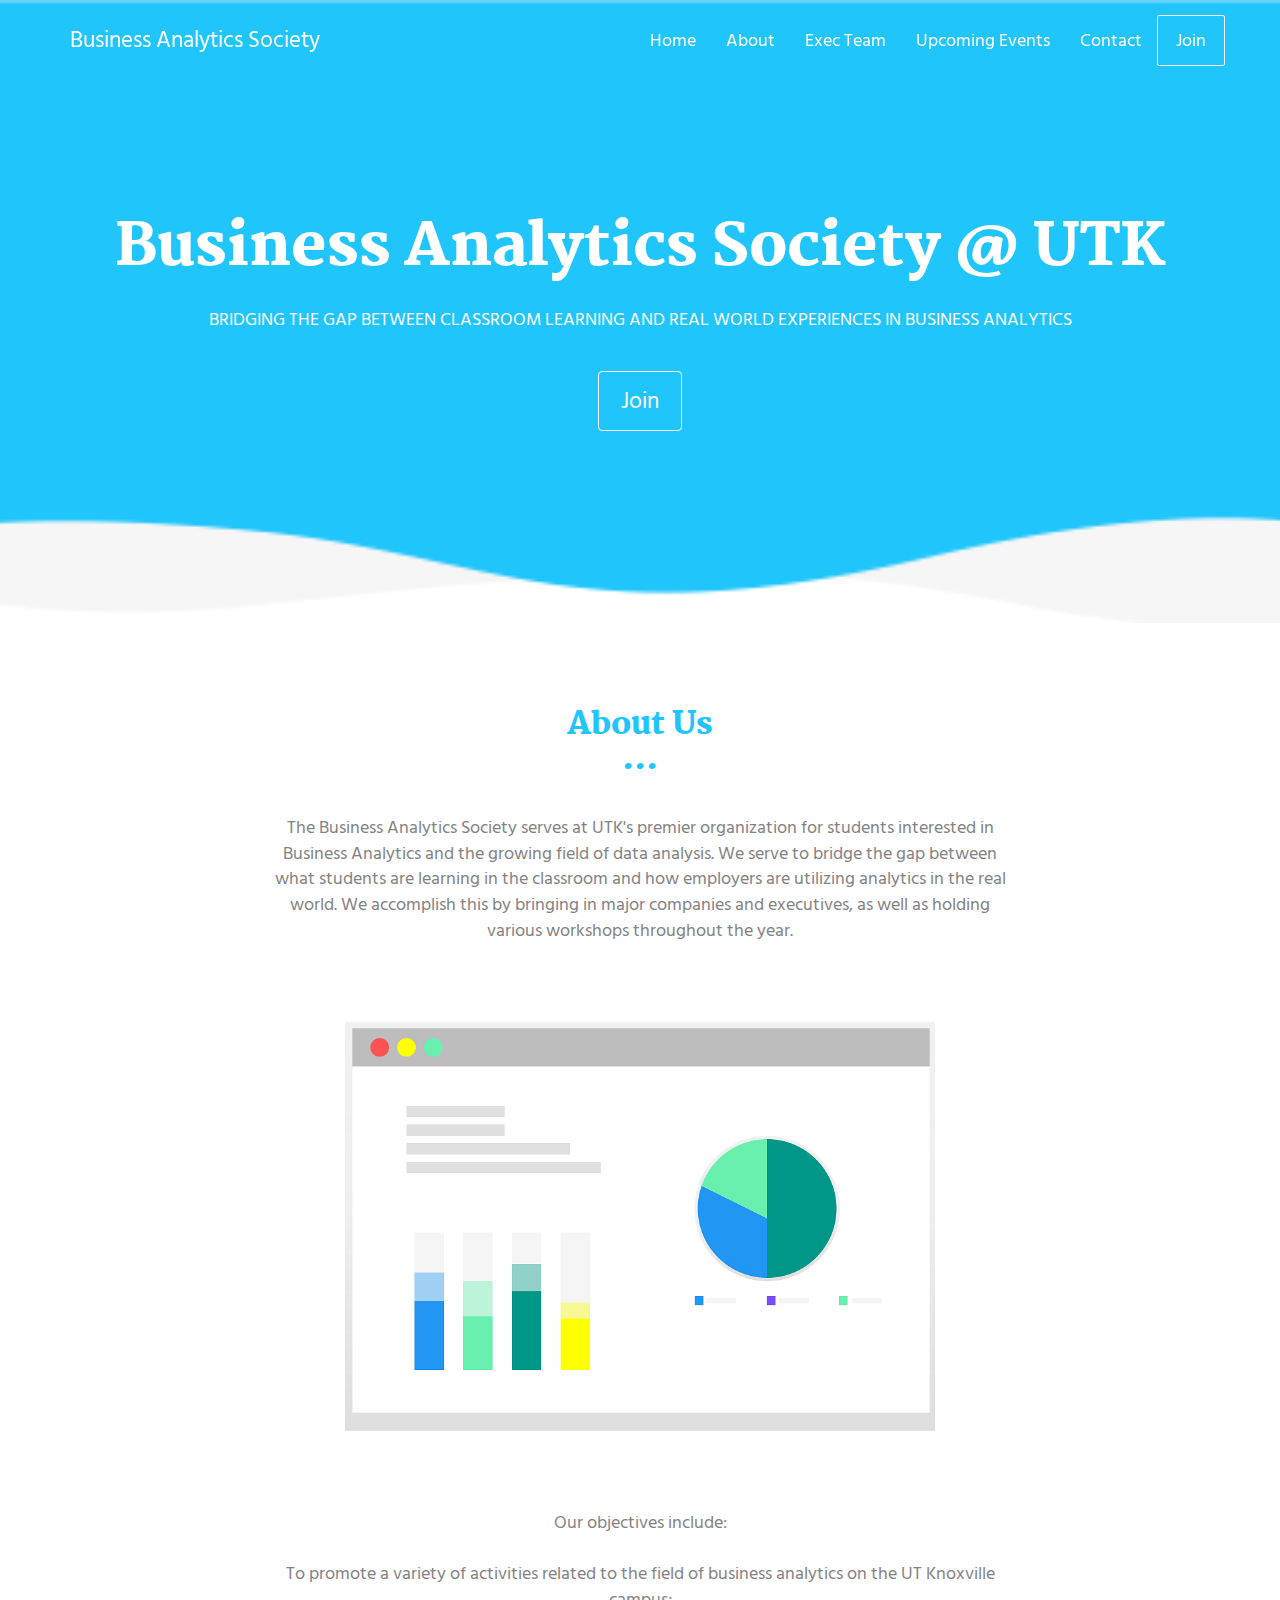
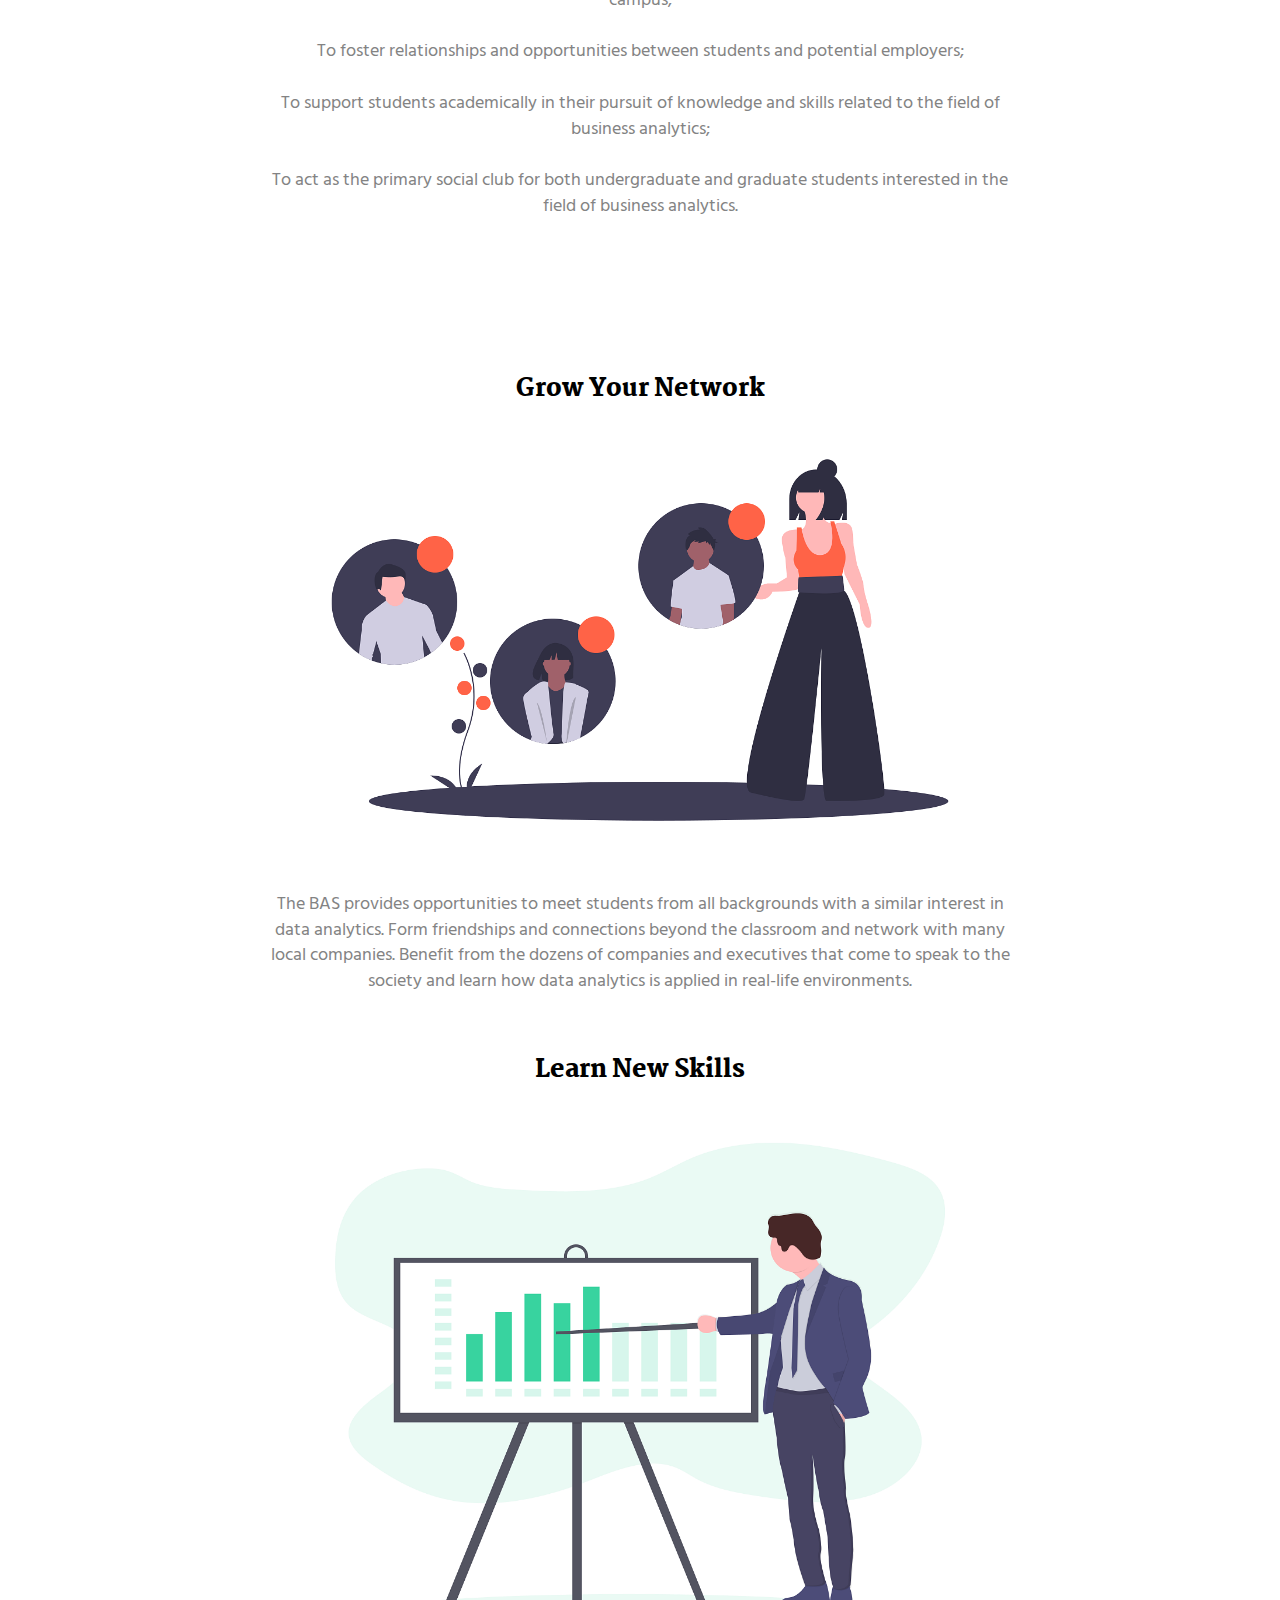
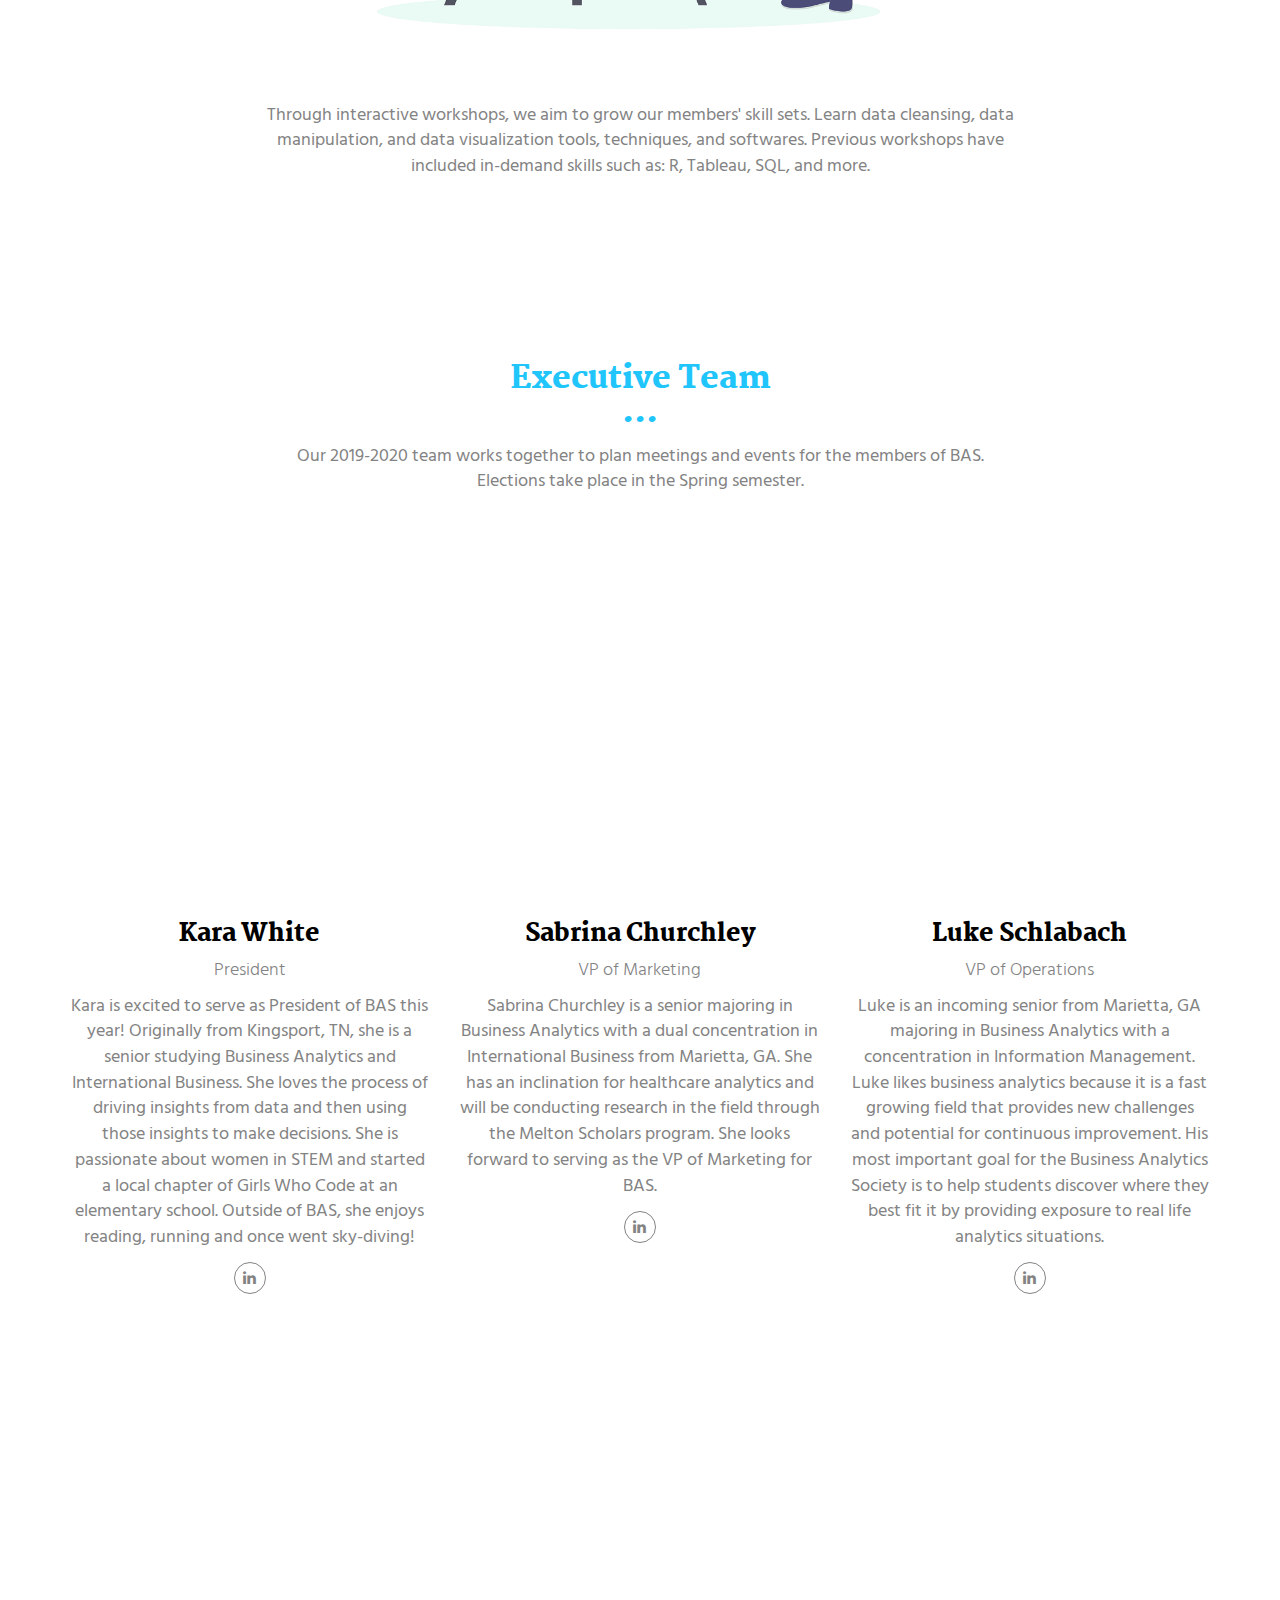
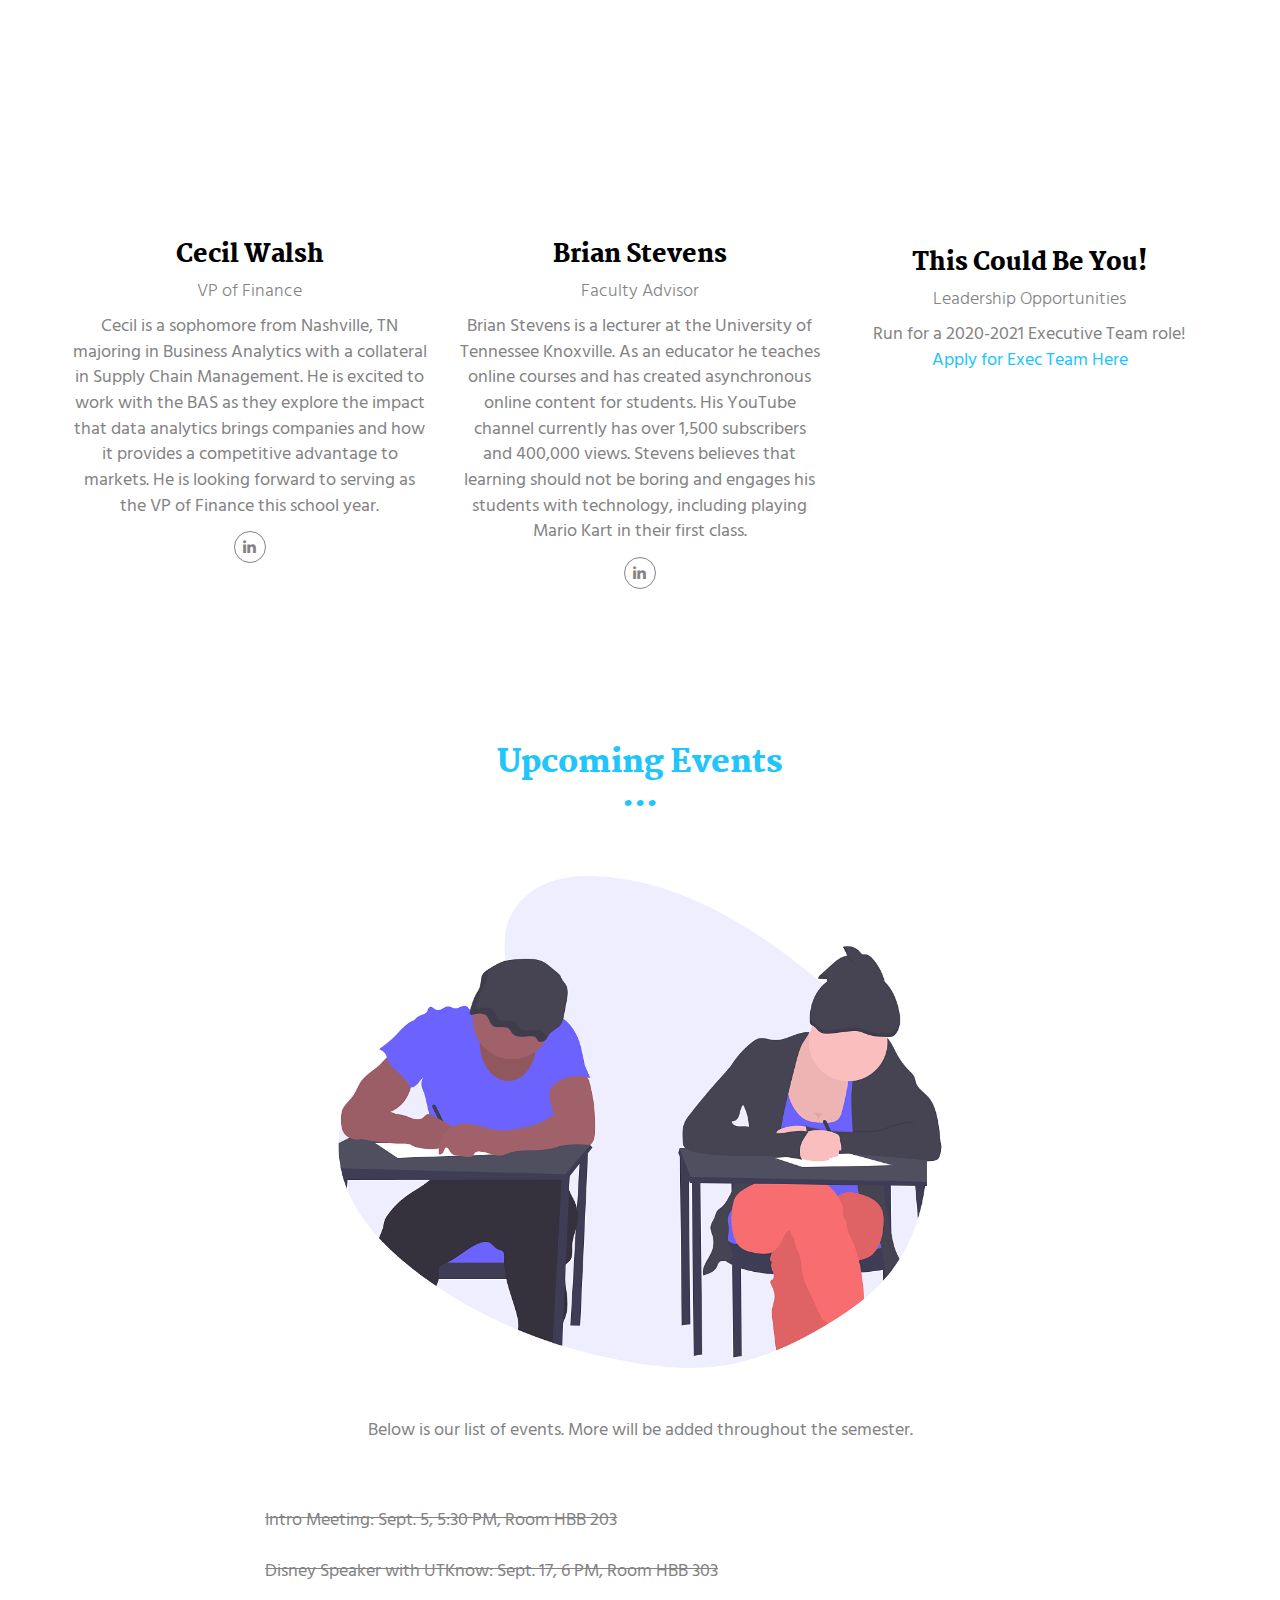
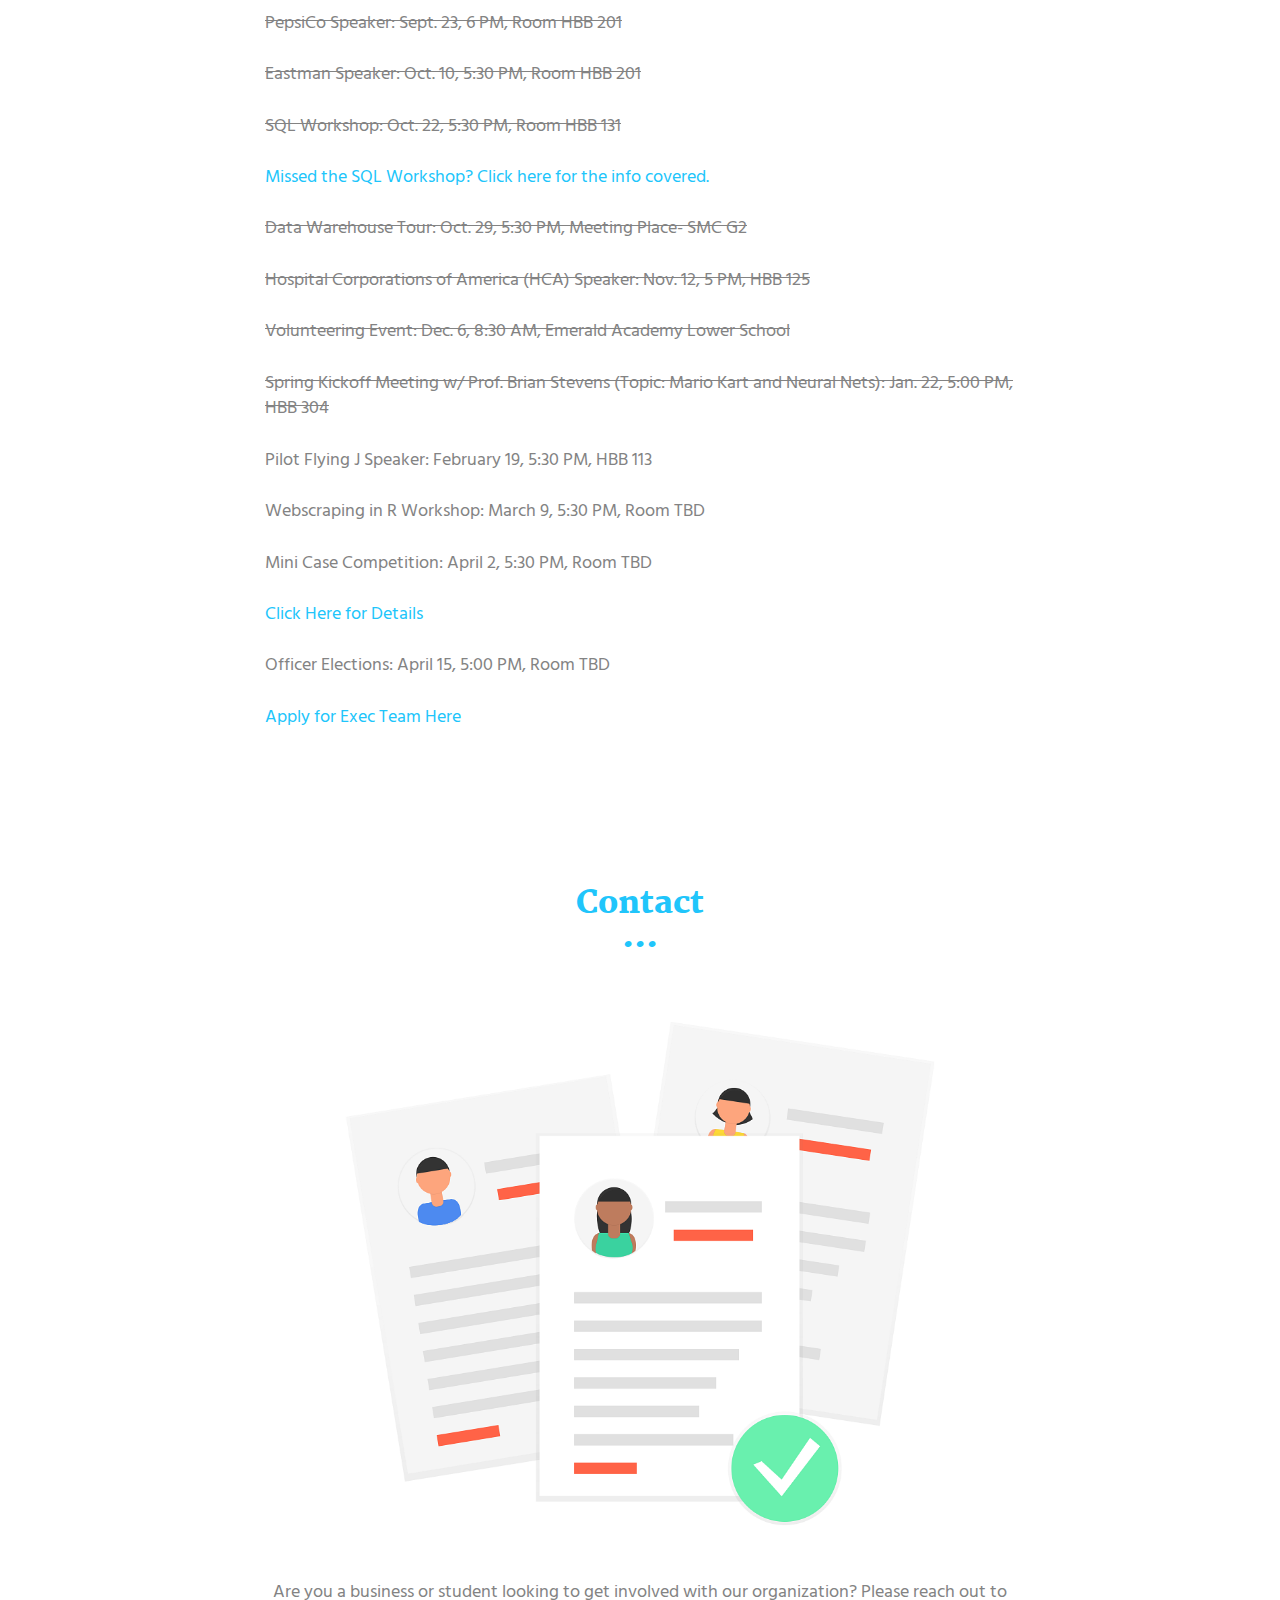
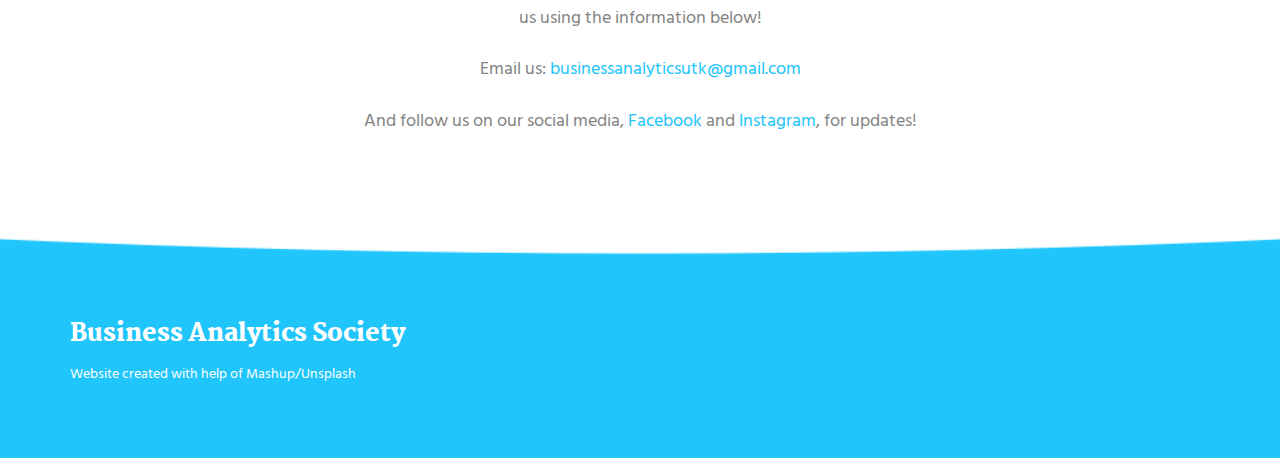
==== index.html @ 9baab97d "room number for 2/19" ====
<!DOCTYPE html>
<html lang="en">

<head>
  <meta charset="UTF-8">
  <meta content="IE=edge" http-equiv="X-UA-Compatible">
  <meta content="width=device-width,initial-scale=1" name="viewport">
  <meta content="description" name="description">
  <meta name="google" content="notranslate" />
  <meta content="Mashup templates have been developped by Orson.io team" name="author">

  <!-- Disable tap highlight on IE -->
  <meta name="msapplication-tap-highlight" content="no">
  
  
  <link rel="apple-touch-icon" sizes="180x180" href="./assets/BASlogo_blue.png">
  <link href="./assets/favicon.ico" rel="icon">

  <link href="" rel="stylesheet">


  <title>Business Analytics Society</title>

<link href="./main.550dcf66.css" rel="stylesheet"></head>

<body> <!-- Add your content of header -->
<header>
  <nav class="navbar navbar-default active">
    <div class="container">
      <div class="navbar-header">
        <button type="button" class="navbar-toggle collapsed" data-toggle="collapse" data-target="#navbar-collapse" aria-expanded="false">
          <span class="sr-only">Toggle navigation</span>
          <span class="icon-bar"></span>
          <span class="icon-bar"></span>
          <span class="icon-bar"></span>
        </button>
        <a class="navbar-brand" href="./index.html" title="">
          Business Analytics Society
        </a>
      </div>
      
      


      <div class="collapse navbar-collapse" id="navbar-collapse">
        <ul class="nav navbar-nav navbar-right">
          <li><a href="./index.html" title="">Home</a></li>
          <li><a href="#about" title="">About</a></li>
          <li><a href="#exec" title="">Exec Team</a></li>
          <li><a href="#events" title="">Upcoming Events</a></li>
          <li><a href="#contact" title="">Contact</a></li>
          <li>
            <p>
              <a href="./components.html" class="btn btn-default navbar-btn" title="">Join</a>
            </p>
          </li>
          

        </ul>
      </div> 
    </div>
  </nav>
</header>

<!-- Add your site or app content here -->
  <div class="hero-full-container background-image-container white-text-container">
    <div class="container">
      <div class="row">
        <div class="col-xs-12">
          <h1>Business Analytics Society @ UTK</h1>
          <p>BRIDGING THE GAP BETWEEN CLASSROOM LEARNING AND REAL WORLD EXPERIENCES IN BUSINESS ANALYTICS</p>
          <br>
          <a href="./components.html" class="btn btn-default btn-lg" title="">Join</a>
        </div>
      </div>
    </div>
  </div>

  <a name="about"></a>
  <div class="section-container">
    <div class="container">
      <div class="row">
        <div class="col-xs-12 col-md-8 col-md-offset-2">
          <div class="text-center">
            <h2>About Us</h2>
            <p>
            <br>
            The Business Analytics Society serves at UTK's premier organization for students interested in Business Analytics and the growing field of data analysis. We serve to bridge the gap between what students are learning in the classroom and how employers are utilizing analytics in the real world. We accomplish this by bringing in major companies and executives, as well as holding various workshops throughout the year. 
            <br>
            <br>
            <img class="img-responsive" src="assets/IMG_2172.PNG" alt="Visual3">
            <br>
            Our objectives include:
            <br>
            <br>

              To promote a variety of activities related to the field of business analytics on the UT Knoxville campus;<br><br>
              To foster relationships and opportunities between students and potential employers;<br><br>
              To support students academically in their pursuit of knowledge and skills related to the field of business analytics;<br><br>
              To act as the primary social club for both undergraduate and graduate students interested in the field of business analytics.

            </p>
          </div>
       </div>
      </div>
    </div>
  </div>
  
  
  <div class="section-container">
    <div class="container">
      <div class="row">
        <div class="col-xs-12 col-md-8 col-md-offset-2">
          <div class="text-center">
            <h3>Grow Your Network</h3>
            <p>
            <img class="img-responsive" src="assets/IMG_2170.PNG" alt="Visualabc">
            <br>
            The BAS provides opportunities to meet students from all backgrounds with a similar interest in data analytics. Form friendships and connections 
             beyond the classroom and network with many local companies. Benefit from the dozens of companies and executives that come 
             to speak to the society and learn how data analytics 
             is applied in real-life environments.
            </p>
            <br>
           <h3>Learn New Skills</h3>
            <p>
            <img class="img-responsive" src="assets/IMG_2169.PNG" alt="Visualabc">
            <br>
            Through interactive workshops, we aim to grow our members' skill sets. Learn data cleansing, data manipulation, and data visualization tools, techniques, and softwares. Previous workshops have included 
            in-demand skills such as: R, Tableau, SQL, and more. 
            </p>
            <br>
          </div>
       </div>
      </div>
    </div>
  </div>
  


  <a name="exec"></a>
  <div class="section-container">
    <div class="container text-center">
      <div class="row section-container-spacer">
        <div class="col-xs-12 col-md-12">
          <h2>Executive Team</h2>
          <p>Our 2019-2020 team works together to plan meetings and events for the members of BAS. <br>Elections take place in the Spring semester.</p>
        </div>  
      </div>
      <div class="row">
        <div class="col-xs-12 col-md-4">
          <img src="./assets/kara.jpg" alt="" class="reveal img-responsive reveal-content image-center">
          <h3>Kara White</h3>
          <h4>President</h4>
          <p>Kara is excited to serve as President of BAS this year! Originally from Kingsport, TN, she is a senior studying Business Analytics
          and International Business. She loves the process of driving insights from data and then using those insights to make 
            decisions. She is passionate about women in STEM and started a local chapter of Girls Who Code at 
            an elementary school. Outside of BAS, she enjoys reading, running and once went sky-diving! </p>
          <p>
            <a href="https://www.linkedin.com/in/kararebecca/" class="social-round-icon fa-icon" title="">
              <i class="fa fa-linkedin" aria-hidden="true"></i>
            </a>
          </p>
        </div>
       
        <div class="col-xs-12 col-md-4">
          <img src="./assets/sabrina.JPG" alt="" class="reveal img-responsive reveal-content image-center">
          <h3>Sabrina Churchley</h3>
          <h4>VP of Marketing</h4>
          <p>Sabrina Churchley is a senior majoring in Business Analytics with a dual concentration in International Business from 
            Marietta, GA. She has an inclination for healthcare analytics and will be conducting research in the field through
            the Melton Scholars program. She looks forward to serving as the VP of Marketing for BAS.
          </p>
          <p>
            <a href="https://www.linkedin.com/in/sabrinachurchley/" class="social-round-icon fa-icon" title="">
              <i class="fa fa-linkedin" aria-hidden="true"></i>
            </a>
          </p>
        </div>
        <div class="col-xs-12 col-md-4">
          <img src="./assets/luke.jpg" alt="" class="reveal img-responsive reveal-content image-center">
          <h3>Luke Schlabach</h3>
          <h4>VP of Operations</h4>
          <p>Luke is an incoming senior from Marietta, GA majoring in Business Analytics with a concentration in Information Management. Luke likes business analytics because it is a fast growing field that provides new challenges and potential for continuous improvement. His most important goal for the 
            Business Analytics Society is to help students discover where they best fit it by providing exposure to real life analytics situations.  </p>
          <p>
            <a href="https://www.linkedin.com/in/lukeschlabach/" class="social-round-icon fa-icon" title="">
              <i class="fa fa-linkedin" aria-hidden="true"></i>
            </a>
          </p>
        </div>
      </div>
    </div>
  </div>
    
    
 <div class="section-container">
    <div class="container text-center">
      <div class="row section-container-spacer"> 
      </div>
      <div class="row">
        <div class="col-xs-12 col-md-4">
          <img src="./assets/cecil.JPG" alt="" class="reveal img-responsive reveal-content image-center">
          <h3>Cecil Walsh</h3>
          <h4>VP of Finance</h4>
          <p>Cecil is a sophomore from Nashville, TN majoring in Business Analytics with a collateral in Supply Chain Management. 
            He is excited to work with the BAS as they explore the impact that data analytics brings companies and how it provides a competitive
            advantage to markets. He is looking forward to serving as the VP of Finance this school year.
          </p>
          <p>
            <a href="https://www.linkedin.com/in/cecil-walsh-890767169/" class="social-round-icon fa-icon" title="">
              <i class="fa fa-linkedin" aria-hidden="true"></i>
            </a>
          </p>
        </div>
       
        <div class="col-xs-12 col-md-4">
          <img src="./assets/brian.JPG" alt="" class="reveal img-responsive reveal-content image-center">
          <h3>Brian Stevens</h3>
          <h4>Faculty Advisor</h4>
          <p>Brian Stevens is a lecturer at the University of Tennessee Knoxville. 
            As an educator he teaches online courses and has created asynchronous online content for students. 
            His YouTube channel currently has over 1,500 subscribers and 400,000 views.
            Stevens believes that learning should not be boring and engages his students with technology, including playing Mario Kart in their first class.</p>
          <p>
            <a href="https://www.linkedin.com/in/brian-stevens-6a029341/" class="social-round-icon fa-icon" title="">
              <i class="fa fa-linkedin" aria-hidden="true"></i>
            </a>
          </p>
        </div>
        <div class="col-xs-12 col-md-4">
          <img src="./assets/baslogo.png" alt="" class="reveal img-responsive reveal-content image-center">
          <br>
          <br>
          <br>
          <br>
          <br>
          <h3>This Could Be You!</h3>
          <h4>Leadership Opportunities</h4>
          <p>Run for a 2020-2021 Executive Team role! <br> <a href="./officer.html">Apply for Exec Team Here</a> </p>
        </div>
      </div>
    </div>
  </div>
  
   <a name="events"></a>
   <div class="section-container">
    <div class="container">
      <div class="row">
        <div class="col-xs-12 col-md-8 col-md-offset-2">
          <div class="text-center">
            <h2>Upcoming Events</h2>
            <img class="img-responsive" src="assets/IMG_2168.PNG" alt="Visual">
            <p>Below is our list of events. More will be added throughout the semester.</p>
            <p align="left"> <br><br> <s>Intro Meeting: Sept. 5, 5:30 PM, Room HBB 203</s>
              <br><br> <s>Disney Speaker with UTKnow: Sept. 17, 6 PM, Room HBB 303</s>
              <br><br> <s>PepsiCo Speaker: Sept. 23, 6 PM, Room HBB 201</s> 
              <br><br> <s>Eastman Speaker: Oct. 10, 5:30 PM, Room HBB 201</s>
              <br><br> <s>SQL Workshop: Oct. 22, 5:30 PM, Room HBB 131</s>
              <br><br> <a href="./sqlmeeting.html">Missed the SQL Workshop? Click here for the info covered.</a> 
              <br><br> <s>Data Warehouse Tour: Oct. 29, 5:30 PM, Meeting Place- SMC G2</s>
              <br><br> <s>Hospital Corporations of America (HCA) Speaker: Nov. 12, 5 PM, HBB 125</s>
              <br><br> <s>Volunteering Event: Dec. 6, 8:30 AM, Emerald Academy Lower School</s>
              <br><br> <s>Spring Kickoff Meeting w/ Prof. Brian Stevens (Topic: Mario Kart and Neural Nets): Jan. 22, 5:00 PM, HBB 304</s> 
              <br><br> Pilot Flying J Speaker: February 19, 5:30 PM, HBB 113
              <br><br> Webscraping in R Workshop: March 9, 5:30 PM, Room TBD
              <br><br> Mini Case Competition: April 2, 5:30 PM, Room TBD
              <br><br> <a href="./casecomp.html">Click Here for Details</a> 
              <br><br> Officer Elections: April 15, 5:00 PM, Room TBD
              <br><br> <a href="./officer.html">Apply for Exec Team Here</a> 
              </p>
            
         

          </div>
       </div>
      </div>
    </div>
  </div> 
  
    <a name="contact"></a>    
    <div class="section-container">
    <div class="container">
      <div class="row">
        <div class="col-xs-12 col-md-8 col-md-offset-2">
          <div class="text-center">
            <h2>Contact</h2>
            <img class="img-responsive" src="assets/IMG_2174.PNG" alt="Visual2">
            <p>Are you a business or student looking to get involved with our organization? Please reach out to us using the information below!
            <br>
            <br>
            Email us: <a href="mailto:businessanalyticsutk@gmail.com">businessanalyticsutk@gmail.com</a><br><br>
              And follow us on our social media, <a href="https://www.facebook.com/BusinessAnalyticsSociety/?eid=ARBv0CMCaIn6044rxU1itc6tyXi8wXbj-ntj0ajvNr_PAHATBfh4e-5TcNNZeaQ3Tvhj4AzrBhb5vUsN">Facebook</a> and <a href="https://www.instagram.com/bas_utk/">Instagram</a>, for updates!
            
            </p>
          </div>
       </div>
      </div>
    </div>
  </div>


<script>
  document.addEventListener("DOMContentLoaded", function (event) {
    navbarFixedTopAnimation();
  });
</script>

<footer class="footer-container white-text-container">
  <div class="container">
    <div class="row">

     
      <div class="col-xs-12">
        <h3>Business Analytics Society</h3>

        <div class="row">
          <div class="col-xs-12 col-sm-7">
            <p><small>Website created with help of <a href="http://www.mashup-template.com/" title="Create website with free html template">Mashup</a>/<a href="https://www.unsplash.com/" title="Beautiful Free Images">Unsplash</a></small>
            </p>
          </div>
        </div>
        
        
      </div>
    </div>
  </div>
</footer>

<script>
  document.addEventListener("DOMContentLoaded", function (event) {
    navActivePage();
    scrollRevelation('.reveal');
  });
</script>

<!-- Google Analytics: change UA-XXXXX-X to be your site's ID 

<script>
  (function (i, s, o, g, r, a, m) {
    i['GoogleAnalyticsObject'] = r; i[r] = i[r] || function () {
      (i[r].q = i[r].q || []).push(arguments)
    }, i[r].l = 1 * new Date(); a = s.createElement(o),
      m = s.getElementsByTagName(o)[0]; a.async = 1; a.src = g; m.parentNode.insertBefore(a, m)
  })(window, document, 'script', '//www.google-analytics.com/analytics.js', 'ga');
  ga('create', 'UA-XXXXX-X', 'auto');
  ga('send', 'pageview');
</script>

--> <script type="text/javascript" src="./main.0cf8b554.js"></script></body>

</html>
---- main.550dcf66.css ----
@import url(https://fonts.googleapis.com/css?family=Hind+Siliguri:300,600|Martel:400,900);@import url(https://maxcdn.bootstrapcdn.com/font-awesome/4.7.0/css/font-awesome.min.css);/*!
	 * Bootstrap v3.3.7 (http://getbootstrap.com)
	 * Copyright 2011-2016 Twitter, Inc.
	 * Licensed under MIT (https://github.com/twbs/bootstrap/blob/master/LICENSE)
	 */
	/*! normalize.css v3.0.3 | MIT License | github.com/necolas/normalize.css */html{font-family:sans-serif;-ms-text-size-adjust:100%;-webkit-text-size-adjust:100%}body{margin:0}article,aside,details,figcaption,figure,footer,header,hgroup,main,menu,nav,section,summary{display:block}audio,canvas,progress,video{display:inline-block;vertical-align:baseline}audio:not([controls]){display:none;height:0}[hidden],template{display:none}a{background-color:transparent}a:active,a:hover{outline:0}abbr[title]{border-bottom:1px dotted}b,strong{font-weight:700}dfn{font-style:italic}h1{font-size:2em;margin:.67em 0}mark{background:#ff0;color:#000}small{font-size:80%}sub,sup{font-size:75%;line-height:0;position:relative;vertical-align:baseline}sup{top:-.5em}sub{bottom:-.25em}img{border:0}svg:not(:root){overflow:hidden}figure{margin:1em 40px}hr{box-sizing:content-box;height:0}pre{overflow:auto}code,kbd,pre,samp{font-family:monospace,monospace;font-size:1em}button,input,optgroup,select,textarea{color:inherit;font:inherit;margin:0}button{overflow:visible}button,select{text-transform:none}button,html input[type=button],input[type=reset],input[type=submit]{-webkit-appearance:button;cursor:pointer}button[disabled],html input[disabled]{cursor:default}button::-moz-focus-inner,input::-moz-focus-inner{border:0;padding:0}input{line-height:normal}input[type=checkbox],input[type=radio]{box-sizing:border-box;padding:0}input[type=number]::-webkit-inner-spin-button,input[type=number]::-webkit-outer-spin-button{height:auto}input[type=search]{-webkit-appearance:textfield;box-sizing:content-box}input[type=search]::-webkit-search-cancel-button,input[type=search]::-webkit-search-decoration{-webkit-appearance:none}fieldset{border:1px solid silver;margin:0 2px;padding:.35em .625em .75em}textarea{overflow:auto}optgroup{font-weight:700}table{border-collapse:collapse;border-spacing:0}td,th{padding:0}
	

	/*! Source: https://github.com/h5bp/html5-boilerplate/blob/master/src/css/main.css */@media print{*,:after,:before{background:transparent!important;color:#000!important;box-shadow:none!important;text-shadow:none!important}a,a:visited{text-decoration:underline}a[href]:after{content:" (" attr(href) ")"}abbr[title]:after{content:" (" attr(title) ")"}a[href^="#"]:after,a[href^="javascript:"]:after{content:""}blockquote,pre{border:1px solid #999;page-break-inside:avoid}thead{display:table-header-group}img,tr{page-break-inside:avoid}img{max-width:100%!important}h2,h3,p{orphans:3;widows:3}h2,h3{page-break-after:avoid}.navbar{display:none}.btn>.caret,.dropup>.btn>.caret{border-top-color:#000!important}.label{border:1px solid #000}.table{border-collapse:collapse!important}.table td,.table th{background-color:#fff!important}.table-bordered td,.table-bordered th{border:1px solid #ddd!important}}*,:after,:before{-webkit-box-sizing:border-box;-moz-box-sizing:border-box;box-sizing:border-box}html{font-size:10px;-webkit-tap-highlight-color:transparent}body{font-family:Hind Siliguri,Helvetica,Arial,sans-serif;font-size:18px;line-height:1.42857;color:#838383;background-color:#fff}button,input,select,textarea{font-family:inherit;font-size:inherit;line-height:inherit}a{color:#20c5fb;text-decoration:none}a:focus,a:hover{color:#1045a4;text-decoration:underline}a:focus{outline:5px auto -webkit-focus-ring-color;outline-offset:-2px}figure{margin:0}img{vertical-align:middle}.img-responsive{display:block;max-width:100%;height:auto}.img-rounded{border-radius:4px}.img-thumbnail{padding:4px;line-height:1.42857;background-color:#fff;border:1px solid #ddd;border-radius:2px;-webkit-transition:all .2s ease-in-out;-o-transition:all .2s ease-in-out;transition:all .2s ease-in-out;display:inline-block;max-width:100%;height:auto}.img-circle{border-radius:50%}hr{margin-top:25px;margin-bottom:25px;border:0;border-top:1px solid #eee}.sr-only{position:absolute;width:1px;height:1px;margin:-1px;padding:0;overflow:hidden;clip:rect(0,0,0,0);border:0}.sr-only-focusable:active,.sr-only-focusable:focus{position:static;width:auto;height:auto;margin:0;overflow:visible;clip:auto}[role=button]{cursor:pointer}.h1,.h2,.h3,.h4,.h5,.h6,h1,h2,h3,h4,h5,h6{font-family:Martel,Times New Roman,Times,serif;font-weight:900;line-height:1.1;color:#20c5fb}.h1 .small,.h1 small,.h2 .small,.h2 small,.h3 .small,.h3 small,.h4 .small,.h4 small,.h5 .small,.h5 small,.h6 .small,.h6 small,h1 .small,h1 small,h2 .small,h2 small,h3 .small,h3 small,h4 .small,h4 small,h5 .small,h5 small,h6 .small,h6 small{font-weight:400;line-height:1;color:#777}.h1,.h2,.h3,h1,h2,h3{margin-top:25px;margin-bottom:12.5px}.h1 .small,.h1 small,.h2 .small,.h2 small,.h3 .small,.h3 small,h1 .small,h1 small,h2 .small,h2 small,h3 .small,h3 small{font-size:65%}.h4,.h5,.h6,h4,h5,h6{margin-top:12.5px;margin-bottom:12.5px}.h4 .small,.h4 small,.h5 .small,.h5 small,.h6 .small,.h6 small,h4 .small,h4 small,h5 .small,h5 small,h6 .small,h6 small{font-size:75%}.h1,h1{font-size:59px}.h2,h2{font-size:31px}.h3,h3{font-size:24px}.h4,.h5,h4,h5{font-size:18px}.h6,h6{font-size:16px}p{margin:0 0 12.5px}.lead{margin-bottom:25px;font-size:20px;font-weight:300;line-height:1.4}@media (min-width:768px){.lead{font-size:27px}}.small,small{font-size:77%}.mark,mark{background-color:#fcf8e3;padding:.2em}.text-left{text-align:left}.text-right{text-align:right}.text-center{text-align:center}.text-justify{text-align:justify}.text-nowrap{white-space:nowrap}.text-lowercase{text-transform:lowercase}.initialism,.text-uppercase{text-transform:uppercase}.text-capitalize{text-transform:capitalize}.text-muted{color:#777}.text-primary{color:#20c5fb}a.text-primary:focus,a.text-primary:hover{color:#20c5fb}.text-success{color:#fff}a.text-success:focus,a.text-success:hover{color:#e6e6e6}.text-info{color:#31708f}a.text-info:focus,a.text-info:hover{color:#245269}.text-warning{color:#8a6d3b}a.text-warning:focus,a.text-warning:hover{color:#66512c}.text-danger{color:#fff}a.text-danger:focus,a.text-danger:hover{color:#e6e6e6}.bg-primary{color:#fff;background-color:#20c5fb}a.bg-primary:focus,a.bg-primary:hover{background-color:#20c5fb}.bg-success{background-color:#08005f}a.bg-success:focus,a.bg-success:hover{background-color:#04002c}.bg-info{background-color:#d9edf7}a.bg-info:focus,a.bg-info:hover{background-color:#afd9ee}.bg-warning{background-color:#fcf8e3}a.bg-warning:focus,a.bg-warning:hover{background-color:#f7ecb5}.bg-danger{background-color:#ca044b}a.bg-danger:focus,a.bg-danger:hover{background-color:#980338}.page-header{padding-bottom:11.5px;margin:50px 0 25px;border-bottom:1px solid #eee}ol,ul{margin-top:0;margin-bottom:12.5px}ol ol,ol ul,ul ol,ul ul{margin-bottom:0}.list-inline,.list-unstyled{padding-left:0;list-style:none}.list-inline{margin-left:-5px}.list-inline>li{display:inline-block;padding-left:5px;padding-right:5px}dl{margin-top:0;margin-bottom:25px}dd,dt{line-height:1.42857}dt{font-weight:700}dd{margin-left:0}.dl-horizontal dd:after,.dl-horizontal dd:before{content:" ";display:table}.dl-horizontal dd:after{clear:both}@media (min-width:768px){.dl-horizontal dt{float:left;width:160px;clear:left;text-align:right;overflow:hidden;text-overflow:ellipsis;white-space:nowrap}.dl-horizontal dd{margin-left:180px}}abbr[data-original-title],abbr[title]{cursor:help;border-bottom:1px dotted #777}.initialism{font-size:90%}blockquote{padding:12.5px 25px;margin:0 0 25px;font-size:22.5px;border-left:5px solid #eee}blockquote ol:last-child,blockquote p:last-child,blockquote ul:last-child{margin-bottom:0}blockquote .small,blockquote footer,blockquote small{display:block;font-size:80%;line-height:1.42857;color:#777}blockquote .small:before,blockquote footer:before,blockquote small:before{content:"\2014   \A0"}.blockquote-reverse,blockquote.pull-right{padding-right:15px;padding-left:0;border-right:5px solid #eee;border-left:0;text-align:right}.blockquote-reverse .small:before,.blockquote-reverse footer:before,.blockquote-reverse small:before,blockquote.pull-right .small:before,blockquote.pull-right footer:before,blockquote.pull-right small:before{content:""}.blockquote-reverse .small:after,.blockquote-reverse footer:after,.blockquote-reverse small:after,blockquote.pull-right .small:after,blockquote.pull-right footer:after,blockquote.pull-right small:after{content:"\A0   \2014"}address{margin-bottom:25px;font-style:normal;line-height:1.42857}code,kbd,pre,samp{font-family:Menlo,Monaco,Consolas,Courier New,monospace}code{color:#c7254e;background-color:#f9f2f4}code,kbd{padding:2px 4px;font-size:90%;border-radius:2px}kbd{color:#fff;background-color:#333;box-shadow:inset 0 -1px 0 rgba(0,0,0,.25)}kbd kbd{padding:0;font-size:100%;font-weight:700;box-shadow:none}pre{display:block;padding:12px;margin:0 0 12.5px;font-size:17px;line-height:1.42857;word-break:break-all;word-wrap:break-word;color:#333;background-color:#f5f5f5;border:1px solid #ccc;border-radius:2px}pre code{padding:0;font-size:inherit;color:inherit;white-space:pre-wrap;background-color:transparent;border-radius:0}.pre-scrollable{max-height:340px;overflow-y:scroll}.container{margin-right:auto;margin-left:auto;padding-left:15px;padding-right:15px}.container:after,.container:before{content:" ";display:table}.container:after{clear:both}@media (min-width:768px){.container{width:750px}}@media (min-width:992px){.container{width:970px}}@media (min-width:1200px){.container{width:1170px}}.container-fluid{margin-right:auto;margin-left:auto;padding-left:15px;padding-right:15px}.container-fluid:after,.container-fluid:before{content:" ";display:table}.container-fluid:after{clear:both}.row{margin-left:-15px;margin-right:-15px}.row:after,.row:before{content:" ";display:table}.row:after{clear:both}.col-lg-1,.col-lg-2,.col-lg-3,.col-lg-4,.col-lg-5,.col-lg-6,.col-lg-7,.col-lg-8,.col-lg-9,.col-lg-10,.col-lg-11,.col-lg-12,.col-md-1,.col-md-2,.col-md-3,.col-md-4,.col-md-5,.col-md-6,.col-md-7,.col-md-8,.col-md-9,.col-md-10,.col-md-11,.col-md-12,.col-sm-1,.col-sm-2,.col-sm-3,.col-sm-4,.col-sm-5,.col-sm-6,.col-sm-7,.col-sm-8,.col-sm-9,.col-sm-10,.col-sm-11,.col-sm-12,.col-xs-1,.col-xs-2,.col-xs-3,.col-xs-4,.col-xs-5,.col-xs-6,.col-xs-7,.col-xs-8,.col-xs-9,.col-xs-10,.col-xs-11,.col-xs-12{position:relative;min-height:1px;padding-left:15px;padding-right:15px}.col-xs-1,.col-xs-2,.col-xs-3,.col-xs-4,.col-xs-5,.col-xs-6,.col-xs-7,.col-xs-8,.col-xs-9,.col-xs-10,.col-xs-11,.col-xs-12{float:left}.col-xs-1{width:8.33333%}.col-xs-2{width:16.66667%}.col-xs-3{width:25%}.col-xs-4{width:33.33333%}.col-xs-5{width:41.66667%}.col-xs-6{width:50%}.col-xs-7{width:58.33333%}.col-xs-8{width:66.66667%}.col-xs-9{width:75%}.col-xs-10{width:83.33333%}.col-xs-11{width:91.66667%}.col-xs-12{width:100%}.col-xs-pull-0{right:auto}.col-xs-pull-1{right:8.33333%}.col-xs-pull-2{right:16.66667%}.col-xs-pull-3{right:25%}.col-xs-pull-4{right:33.33333%}.col-xs-pull-5{right:41.66667%}.col-xs-pull-6{right:50%}.col-xs-pull-7{right:58.33333%}.col-xs-pull-8{right:66.66667%}.col-xs-pull-9{right:75%}.col-xs-pull-10{right:83.33333%}.col-xs-pull-11{right:91.66667%}.col-xs-pull-12{right:100%}.col-xs-push-0{left:auto}.col-xs-push-1{left:8.33333%}.col-xs-push-2{left:16.66667%}.col-xs-push-3{left:25%}.col-xs-push-4{left:33.33333%}.col-xs-push-5{left:41.66667%}.col-xs-push-6{left:50%}.col-xs-push-7{left:58.33333%}.col-xs-push-8{left:66.66667%}.col-xs-push-9{left:75%}.col-xs-push-10{left:83.33333%}.col-xs-push-11{left:91.66667%}.col-xs-push-12{left:100%}.col-xs-offset-0{margin-left:0}.col-xs-offset-1{margin-left:8.33333%}.col-xs-offset-2{margin-left:16.66667%}.col-xs-offset-3{margin-left:25%}.col-xs-offset-4{margin-left:33.33333%}.col-xs-offset-5{margin-left:41.66667%}.col-xs-offset-6{margin-left:50%}.col-xs-offset-7{margin-left:58.33333%}.col-xs-offset-8{margin-left:66.66667%}.col-xs-offset-9{margin-left:75%}.col-xs-offset-10{margin-left:83.33333%}.col-xs-offset-11{margin-left:91.66667%}.col-xs-offset-12{margin-left:100%}@media (min-width:768px){.col-sm-1,.col-sm-2,.col-sm-3,.col-sm-4,.col-sm-5,.col-sm-6,.col-sm-7,.col-sm-8,.col-sm-9,.col-sm-10,.col-sm-11,.col-sm-12{float:left}.col-sm-1{width:8.33333%}.col-sm-2{width:16.66667%}.col-sm-3{width:25%}.col-sm-4{width:33.33333%}.col-sm-5{width:41.66667%}.col-sm-6{width:50%}.col-sm-7{width:58.33333%}.col-sm-8{width:66.66667%}.col-sm-9{width:75%}.col-sm-10{width:83.33333%}.col-sm-11{width:91.66667%}.col-sm-12{width:100%}.col-sm-pull-0{right:auto}.col-sm-pull-1{right:8.33333%}.col-sm-pull-2{right:16.66667%}.col-sm-pull-3{right:25%}.col-sm-pull-4{right:33.33333%}.col-sm-pull-5{right:41.66667%}.col-sm-pull-6{right:50%}.col-sm-pull-7{right:58.33333%}.col-sm-pull-8{right:66.66667%}.col-sm-pull-9{right:75%}.col-sm-pull-10{right:83.33333%}.col-sm-pull-11{right:91.66667%}.col-sm-pull-12{right:100%}.col-sm-push-0{left:auto}.col-sm-push-1{left:8.33333%}.col-sm-push-2{left:16.66667%}.col-sm-push-3{left:25%}.col-sm-push-4{left:33.33333%}.col-sm-push-5{left:41.66667%}.col-sm-push-6{left:50%}.col-sm-push-7{left:58.33333%}.col-sm-push-8{left:66.66667%}.col-sm-push-9{left:75%}.col-sm-push-10{left:83.33333%}.col-sm-push-11{left:91.66667%}.col-sm-push-12{left:100%}.col-sm-offset-0{margin-left:0}.col-sm-offset-1{margin-left:8.33333%}.col-sm-offset-2{margin-left:16.66667%}.col-sm-offset-3{margin-left:25%}.col-sm-offset-4{margin-left:33.33333%}.col-sm-offset-5{margin-left:41.66667%}.col-sm-offset-6{margin-left:50%}.col-sm-offset-7{margin-left:58.33333%}.col-sm-offset-8{margin-left:66.66667%}.col-sm-offset-9{margin-left:75%}.col-sm-offset-10{margin-left:83.33333%}.col-sm-offset-11{margin-left:91.66667%}.col-sm-offset-12{margin-left:100%}}@media (min-width:992px){.col-md-1,.col-md-2,.col-md-3,.col-md-4,.col-md-5,.col-md-6,.col-md-7,.col-md-8,.col-md-9,.col-md-10,.col-md-11,.col-md-12{float:left}.col-md-1{width:8.33333%}.col-md-2{width:16.66667%}.col-md-3{width:25%}.col-md-4{width:33.33333%}.col-md-5{width:41.66667%}.col-md-6{width:50%}.col-md-7{width:58.33333%}.col-md-8{width:66.66667%}.col-md-9{width:75%}.col-md-10{width:83.33333%}.col-md-11{width:91.66667%}.col-md-12{width:100%}.col-md-pull-0{right:auto}.col-md-pull-1{right:8.33333%}.col-md-pull-2{right:16.66667%}.col-md-pull-3{right:25%}.col-md-pull-4{right:33.33333%}.col-md-pull-5{right:41.66667%}.col-md-pull-6{right:50%}.col-md-pull-7{right:58.33333%}.col-md-pull-8{right:66.66667%}.col-md-pull-9{right:75%}.col-md-pull-10{right:83.33333%}.col-md-pull-11{right:91.66667%}.col-md-pull-12{right:100%}.col-md-push-0{left:auto}.col-md-push-1{left:8.33333%}.col-md-push-2{left:16.66667%}.col-md-push-3{left:25%}.col-md-push-4{left:33.33333%}.col-md-push-5{left:41.66667%}.col-md-push-6{left:50%}.col-md-push-7{left:58.33333%}.col-md-push-8{left:66.66667%}.col-md-push-9{left:75%}.col-md-push-10{left:83.33333%}.col-md-push-11{left:91.66667%}.col-md-push-12{left:100%}.col-md-offset-0{margin-left:0}.col-md-offset-1{margin-left:8.33333%}.col-md-offset-2{margin-left:16.66667%}.col-md-offset-3{margin-left:25%}.col-md-offset-4{margin-left:33.33333%}.col-md-offset-5{margin-left:41.66667%}.col-md-offset-6{margin-left:50%}.col-md-offset-7{margin-left:58.33333%}.col-md-offset-8{margin-left:66.66667%}.col-md-offset-9{margin-left:75%}.col-md-offset-10{margin-left:83.33333%}.col-md-offset-11{margin-left:91.66667%}.col-md-offset-12{margin-left:100%}}@media (min-width:1200px){.col-lg-1,.col-lg-2,.col-lg-3,.col-lg-4,.col-lg-5,.col-lg-6,.col-lg-7,.col-lg-8,.col-lg-9,.col-lg-10,.col-lg-11,.col-lg-12{float:left}.col-lg-1{width:8.33333%}.col-lg-2{width:16.66667%}.col-lg-3{width:25%}.col-lg-4{width:33.33333%}.col-lg-5{width:41.66667%}.col-lg-6{width:50%}.col-lg-7{width:58.33333%}.col-lg-8{width:66.66667%}.col-lg-9{width:75%}.col-lg-10{width:83.33333%}.col-lg-11{width:91.66667%}.col-lg-12{width:100%}.col-lg-pull-0{right:auto}.col-lg-pull-1{right:8.33333%}.col-lg-pull-2{right:16.66667%}.col-lg-pull-3{right:25%}.col-lg-pull-4{right:33.33333%}.col-lg-pull-5{right:41.66667%}.col-lg-pull-6{right:50%}.col-lg-pull-7{right:58.33333%}.col-lg-pull-8{right:66.66667%}.col-lg-pull-9{right:75%}.col-lg-pull-10{right:83.33333%}.col-lg-pull-11{right:91.66667%}.col-lg-pull-12{right:100%}.col-lg-push-0{left:auto}.col-lg-push-1{left:8.33333%}.col-lg-push-2{left:16.66667%}.col-lg-push-3{left:25%}.col-lg-push-4{left:33.33333%}.col-lg-push-5{left:41.66667%}.col-lg-push-6{left:50%}.col-lg-push-7{left:58.33333%}.col-lg-push-8{left:66.66667%}.col-lg-push-9{left:75%}.col-lg-push-10{left:83.33333%}.col-lg-push-11{left:91.66667%}.col-lg-push-12{left:100%}.col-lg-offset-0{margin-left:0}.col-lg-offset-1{margin-left:8.33333%}.col-lg-offset-2{margin-left:16.66667%}.col-lg-offset-3{margin-left:25%}.col-lg-offset-4{margin-left:33.33333%}.col-lg-offset-5{margin-left:41.66667%}.col-lg-offset-6{margin-left:50%}.col-lg-offset-7{margin-left:58.33333%}.col-lg-offset-8{margin-left:66.66667%}.col-lg-offset-9{margin-left:75%}.col-lg-offset-10{margin-left:83.33333%}.col-lg-offset-11{margin-left:91.66667%}.col-lg-offset-12{margin-left:100%}}table{background-color:transparent}caption{padding-top:8px;padding-bottom:8px;color:#777}caption,th{text-align:left}.table{width:100%;max-width:100%;margin-bottom:25px}.table>tbody>tr>td,.table>tbody>tr>th,.table>tfoot>tr>td,.table>tfoot>tr>th,.table>thead>tr>td,.table>thead>tr>th{padding:8px;line-height:1.42857;vertical-align:top;border-top:1px solid #ddd}.table>thead>tr>th{vertical-align:bottom;border-bottom:2px solid #ddd}.table>caption+thead>tr:first-child>td,.table>caption+thead>tr:first-child>th,.table>colgroup+thead>tr:first-child>td,.table>colgroup+thead>tr:first-child>th,.table>thead:first-child>tr:first-child>td,.table>thead:first-child>tr:first-child>th{border-top:0}.table>tbody+tbody{border-top:2px solid #ddd}.table .table{background-color:#fff}.table-condensed>tbody>tr>td,.table-condensed>tbody>tr>th,.table-condensed>tfoot>tr>td,.table-condensed>tfoot>tr>th,.table-condensed>thead>tr>td,.table-condensed>thead>tr>th{padding:5px}.table-bordered,.table-bordered>tbody>tr>td,.table-bordered>tbody>tr>th,.table-bordered>tfoot>tr>td,.table-bordered>tfoot>tr>th,.table-bordered>thead>tr>td,.table-bordered>thead>tr>th{border:1px solid #ddd}.table-bordered>thead>tr>td,.table-bordered>thead>tr>th{border-bottom-width:2px}.table-striped>tbody>tr:nth-of-type(odd){background-color:#f9f9f9}.table-hover>tbody>tr:hover{background-color:#f5f5f5}table col[class*=col-]{position:static;float:none;display:table-column}table td[class*=col-],table th[class*=col-]{position:static;float:none;display:table-cell}.table>tbody>tr.active>td,.table>tbody>tr.active>th,.table>tbody>tr>td.active,.table>tbody>tr>th.active,.table>tfoot>tr.active>td,.table>tfoot>tr.active>th,.table>tfoot>tr>td.active,.table>tfoot>tr>th.active,.table>thead>tr.active>td,.table>thead>tr.active>th,.table>thead>tr>td.active,.table>thead>tr>th.active{background-color:#f5f5f5}.table-hover>tbody>tr.active:hover>td,.table-hover>tbody>tr.active:hover>th,.table-hover>tbody>tr:hover>.active,.table-hover>tbody>tr>td.active:hover,.table-hover>tbody>tr>th.active:hover{background-color:#e8e8e8}.table>tbody>tr.success>td,.table>tbody>tr.success>th,.table>tbody>tr>td.success,.table>tbody>tr>th.success,.table>tfoot>tr.success>td,.table>tfoot>tr.success>th,.table>tfoot>tr>td.success,.table>tfoot>tr>th.success,.table>thead>tr.success>td,.table>thead>tr.success>th,.table>thead>tr>td.success,.table>thead>tr>th.success{background-color:#08005f}.table-hover>tbody>tr.success:hover>td,.table-hover>tbody>tr.success:hover>th,.table-hover>tbody>tr:hover>.success,.table-hover>tbody>tr>td.success:hover,.table-hover>tbody>tr>th.success:hover{background-color:#060046}.table>tbody>tr.info>td,.table>tbody>tr.info>th,.table>tbody>tr>td.info,.table>tbody>tr>th.info,.table>tfoot>tr.info>td,.table>tfoot>tr.info>th,.table>tfoot>tr>td.info,.table>tfoot>tr>th.info,.table>thead>tr.info>td,.table>thead>tr.info>th,.table>thead>tr>td.info,.table>thead>tr>th.info{background-color:#d9edf7}.table-hover>tbody>tr.info:hover>td,.table-hover>tbody>tr.info:hover>th,.table-hover>tbody>tr:hover>.info,.table-hover>tbody>tr>td.info:hover,.table-hover>tbody>tr>th.info:hover{background-color:#c4e3f3}.table>tbody>tr.warning>td,.table>tbody>tr.warning>th,.table>tbody>tr>td.warning,.table>tbody>tr>th.warning,.table>tfoot>tr.warning>td,.table>tfoot>tr.warning>th,.table>tfoot>tr>td.warning,.table>tfoot>tr>th.warning,.table>thead>tr.warning>td,.table>thead>tr.warning>th,.table>thead>tr>td.warning,.table>thead>tr>th.warning{background-color:#fcf8e3}.table-hover>tbody>tr.warning:hover>td,.table-hover>tbody>tr.warning:hover>th,.table-hover>tbody>tr:hover>.warning,.table-hover>tbody>tr>td.warning:hover,.table-hover>tbody>tr>th.warning:hover{background-color:#faf2cc}.table>tbody>tr.danger>td,.table>tbody>tr.danger>th,.table>tbody>tr>td.danger,.table>tbody>tr>th.danger,.table>tfoot>tr.danger>td,.table>tfoot>tr.danger>th,.table>tfoot>tr>td.danger,.table>tfoot>tr>th.danger,.table>thead>tr.danger>td,.table>thead>tr.danger>th,.table>thead>tr>td.danger,.table>thead>tr>th.danger{background-color:#ca044b}.table-hover>tbody>tr.danger:hover>td,.table-hover>tbody>tr.danger:hover>th,.table-hover>tbody>tr:hover>.danger,.table-hover>tbody>tr>td.danger:hover,.table-hover>tbody>tr>th.danger:hover{background-color:#b10442}.table-responsive{overflow-x:auto;min-height:.01%}@media screen and (max-width:767px){.table-responsive{width:100%;margin-bottom:18.75px;overflow-y:hidden;-ms-overflow-style:-ms-autohiding-scrollbar;border:1px solid #ddd}.table-responsive>.table{margin-bottom:0}.table-responsive>.table>tbody>tr>td,.table-responsive>.table>tbody>tr>th,.table-responsive>.table>tfoot>tr>td,.table-responsive>.table>tfoot>tr>th,.table-responsive>.table>thead>tr>td,.table-responsive>.table>thead>tr>th{white-space:nowrap}.table-responsive>.table-bordered{border:0}.table-responsive>.table-bordered>tbody>tr>td:first-child,.table-responsive>.table-bordered>tbody>tr>th:first-child,.table-responsive>.table-bordered>tfoot>tr>td:first-child,.table-responsive>.table-bordered>tfoot>tr>th:first-child,.table-responsive>.table-bordered>thead>tr>td:first-child,.table-responsive>.table-bordered>thead>tr>th:first-child{border-left:0}.table-responsive>.table-bordered>tbody>tr>td:last-child,.table-responsive>.table-bordered>tbody>tr>th:last-child,.table-responsive>.table-bordered>tfoot>tr>td:last-child,.table-responsive>.table-bordered>tfoot>tr>th:last-child,.table-responsive>.table-bordered>thead>tr>td:last-child,.table-responsive>.table-bordered>thead>tr>th:last-child{border-right:0}.table-responsive>.table-bordered>tbody>tr:last-child>td,.table-responsive>.table-bordered>tbody>tr:last-child>th,.table-responsive>.table-bordered>tfoot>tr:last-child>td,.table-responsive>.table-bordered>tfoot>tr:last-child>th{border-bottom:0}}fieldset{margin:0;min-width:0}fieldset,legend{padding:0;border:0}legend{display:block;width:100%;margin-bottom:25px;font-size:27px;line-height:inherit;color:#333;border-bottom:1px solid #e5e5e5}label{display:inline-block;max-width:100%;margin-bottom:5px;font-weight:700}input[type=search]{-webkit-box-sizing:border-box;-moz-box-sizing:border-box;box-sizing:border-box}input[type=checkbox],input[type=radio]{margin:4px 0 0;margin-top:1px\9;line-height:normal}input[type=file]{display:block}input[type=range]{display:block;width:100%}select[multiple],select[size]{height:auto}input[type=checkbox]:focus,input[type=file]:focus,input[type=radio]:focus{outline:5px auto -webkit-focus-ring-color;outline-offset:-2px}output{padding-top:13px}.form-control,output{display:block;font-size:18px;line-height:1.42857;color:#555}.form-control{width:100%;height:51px;padding:12px 18px;background-color:#fff;background-image:none;border:1px solid #ddd;border-radius:2px;-webkit-box-shadow:inset 0 1px 1px rgba(0,0,0,.075);box-shadow:inset 0 1px 1px rgba(0,0,0,.075);-webkit-transition:border-color .15s ease-in-out,box-shadow .15s ease-in-out;-o-transition:border-color ease-in-out .15s,box-shadow ease-in-out .15s;transition:border-color .15s ease-in-out,box-shadow .15s ease-in-out}.form-control:focus{border-color:#66afe9;-webkit-box-shadow:inset 0 1px 1px rgba(0,0,0,.075),0 0 8px rgba(102,175,233,.6);box-shadow:inset 0 1px 1px rgba(0,0,0,.075),0 0 8px rgba(102,175,233,.6)}.form-control::-moz-placeholder{color:#999;opacity:1}.form-control:-ms-input-placeholder{color:#999}.form-control::-webkit-input-placeholder{color:#999}.form-control::-ms-expand{border:0;background-color:transparent}.form-control[disabled],.form-control[readonly],fieldset[disabled] .form-control{background-color:#eee;opacity:1}.form-control[disabled],fieldset[disabled] .form-control{cursor:not-allowed}textarea.form-control{height:auto}input[type=search]{-webkit-appearance:none}@media screen and (-webkit-min-device-pixel-ratio:0){input[type=date].form-control,input[type=datetime-local].form-control,input[type=month].form-control,input[type=time].form-control{line-height:51px}.input-group-sm>.input-group-btn>input[type=date].btn,.input-group-sm>.input-group-btn>input[type=datetime-local].btn,.input-group-sm>.input-group-btn>input[type=month].btn,.input-group-sm>.input-group-btn>input[type=time].btn,.input-group-sm>input[type=date].form-control,.input-group-sm>input[type=date].input-group-addon,.input-group-sm>input[type=datetime-local].form-control,.input-group-sm>input[type=datetime-local].input-group-addon,.input-group-sm>input[type=month].form-control,.input-group-sm>input[type=month].input-group-addon,.input-group-sm>input[type=time].form-control,.input-group-sm>input[type=time].input-group-addon,.input-group-sm input[type=date],.input-group-sm input[type=datetime-local],.input-group-sm input[type=month],.input-group-sm input[type=time],input[type=date].input-sm,input[type=datetime-local].input-sm,input[type=month].input-sm,input[type=time].input-sm{line-height:37px}.input-group-lg>.input-group-btn>input[type=date].btn,.input-group-lg>.input-group-btn>input[type=datetime-local].btn,.input-group-lg>.input-group-btn>input[type=month].btn,.input-group-lg>.input-group-btn>input[type=time].btn,.input-group-lg>input[type=date].form-control,.input-group-lg>input[type=date].input-group-addon,.input-group-lg>input[type=datetime-local].form-control,.input-group-lg>input[type=datetime-local].input-group-addon,.input-group-lg>input[type=month].form-control,.input-group-lg>input[type=month].input-group-addon,.input-group-lg>input[type=time].form-control,.input-group-lg>input[type=time].input-group-addon,.input-group-lg input[type=date],.input-group-lg input[type=datetime-local],.input-group-lg input[type=month],.input-group-lg input[type=time],input[type=date].input-lg,input[type=datetime-local].input-lg,input[type=month].input-lg,input[type=time].input-lg{line-height:61px}}.form-group{margin-bottom:15px}.checkbox,.radio{position:relative;display:block;margin-top:10px;margin-bottom:10px}.checkbox label,.radio label{min-height:25px;padding-left:20px;margin-bottom:0;font-weight:400;cursor:pointer}.checkbox-inline input[type=checkbox],.checkbox input[type=checkbox],.radio-inline input[type=radio],.radio input[type=radio]{position:absolute;margin-left:-20px;margin-top:4px\9}.checkbox+.checkbox,.radio+.radio{margin-top:-5px}.checkbox-inline,.radio-inline{position:relative;display:inline-block;padding-left:20px;margin-bottom:0;vertical-align:middle;font-weight:400;cursor:pointer}.checkbox-inline+.checkbox-inline,.radio-inline+.radio-inline{margin-top:0;margin-left:10px}.checkbox-inline.disabled,.checkbox.disabled label,.radio-inline.disabled,.radio.disabled label,fieldset[disabled] .checkbox-inline,fieldset[disabled] .checkbox label,fieldset[disabled] .radio-inline,fieldset[disabled] .radio label,fieldset[disabled] input[type=checkbox],fieldset[disabled] input[type=radio],input[type=checkbox].disabled,input[type=checkbox][disabled],input[type=radio].disabled,input[type=radio][disabled]{cursor:not-allowed}.form-control-static{padding-top:13px;padding-bottom:13px;margin-bottom:0;min-height:43px}.form-control-static.input-lg,.form-control-static.input-sm,.input-group-lg>.form-control-static.form-control,.input-group-lg>.form-control-static.input-group-addon,.input-group-lg>.input-group-btn>.form-control-static.btn,.input-group-sm>.form-control-static.form-control,.input-group-sm>.form-control-static.input-group-addon,.input-group-sm>.input-group-btn>.form-control-static.btn{padding-left:0;padding-right:0}.input-group-sm>.form-control,.input-group-sm>.input-group-addon,.input-group-sm>.input-group-btn>.btn,.input-sm{height:37px;padding:7px 10px;font-size:14px;line-height:1.5;border-radius:2px}.input-group-sm>.input-group-btn>select.btn,.input-group-sm>select.form-control,.input-group-sm>select.input-group-addon,select.input-sm{height:37px;line-height:37px}.input-group-sm>.input-group-btn>select[multiple].btn,.input-group-sm>.input-group-btn>textarea.btn,.input-group-sm>select[multiple].form-control,.input-group-sm>select[multiple].input-group-addon,.input-group-sm>textarea.form-control,.input-group-sm>textarea.input-group-addon,select[multiple].input-sm,textarea.input-sm{height:auto}.form-group-sm .form-control{height:37px;padding:7px 10px;font-size:14px;line-height:1.5;border-radius:2px}.form-group-sm select.form-control{height:37px;line-height:37px}.form-group-sm select[multiple].form-control,.form-group-sm textarea.form-control{height:auto}.form-group-sm .form-control-static{height:37px;min-height:39px;padding:8px 10px;font-size:14px;line-height:1.5}.input-group-lg>.form-control,.input-group-lg>.input-group-addon,.input-group-lg>.input-group-btn>.btn,.input-lg{height:61px;padding:14px 22px;font-size:23px;line-height:1.33333;border-radius:4px}.input-group-lg>.input-group-btn>select.btn,.input-group-lg>select.form-control,.input-group-lg>select.input-group-addon,select.input-lg{height:61px;line-height:61px}.input-group-lg>.input-group-btn>select[multiple].btn,.input-group-lg>.input-group-btn>textarea.btn,.input-group-lg>select[multiple].form-control,.input-group-lg>select[multiple].input-group-addon,.input-group-lg>textarea.form-control,.input-group-lg>textarea.input-group-addon,select[multiple].input-lg,textarea.input-lg{height:auto}.form-group-lg .form-control{height:61px;padding:14px 22px;font-size:23px;line-height:1.33333;border-radius:4px}.form-group-lg select.form-control{height:61px;line-height:61px}.form-group-lg select[multiple].form-control,.form-group-lg textarea.form-control{height:auto}.form-group-lg .form-control-static{height:61px;min-height:48px;padding:15px 22px;font-size:23px;line-height:1.33333}.has-feedback{position:relative}.has-feedback .form-control{padding-right:63.75px}.form-control-feedback{position:absolute;top:0;right:0;z-index:2;display:block;width:51px;height:51px;line-height:51px;text-align:center;pointer-events:none}.form-group-lg .form-control+.form-control-feedback,.input-group-lg+.form-control-feedback,.input-group-lg>.form-control+.form-control-feedback,.input-group-lg>.input-group-addon+.form-control-feedback,.input-group-lg>.input-group-btn>.btn+.form-control-feedback,.input-lg+.form-control-feedback{width:61px;height:61px;line-height:61px}.form-group-sm .form-control+.form-control-feedback,.input-group-sm+.form-control-feedback,.input-group-sm>.form-control+.form-control-feedback,.input-group-sm>.input-group-addon+.form-control-feedback,.input-group-sm>.input-group-btn>.btn+.form-control-feedback,.input-sm+.form-control-feedback{width:37px;height:37px;line-height:37px}.has-success .checkbox,.has-success .checkbox-inline,.has-success.checkbox-inline label,.has-success.checkbox label,.has-success .control-label,.has-success .help-block,.has-success .radio,.has-success .radio-inline,.has-success.radio-inline label,.has-success.radio label{color:#fff}.has-success .form-control{border-color:#fff;-webkit-box-shadow:inset 0 1px 1px rgba(0,0,0,.075);box-shadow:inset 0 1px 1px rgba(0,0,0,.075)}.has-success .form-control:focus{border-color:#e6e6e6;-webkit-box-shadow:inset 0 1px 1px rgba(0,0,0,.075),0 0 6px #fff;box-shadow:inset 0 1px 1px rgba(0,0,0,.075),0 0 6px #fff}.has-success .input-group-addon{color:#fff;border-color:#fff;background-color:#08005f}.has-success .form-control-feedback{color:#fff}.has-warning .checkbox,.has-warning .checkbox-inline,.has-warning.checkbox-inline label,.has-warning.checkbox label,.has-warning .control-label,.has-warning .help-block,.has-warning .radio,.has-warning .radio-inline,.has-warning.radio-inline label,.has-warning.radio label{color:#8a6d3b}.has-warning .form-control{border-color:#8a6d3b;-webkit-box-shadow:inset 0 1px 1px rgba(0,0,0,.075);box-shadow:inset 0 1px 1px rgba(0,0,0,.075)}.has-warning .form-control:focus{border-color:#66512c;-webkit-box-shadow:inset 0 1px 1px rgba(0,0,0,.075),0 0 6px #c0a16b;box-shadow:inset 0 1px 1px rgba(0,0,0,.075),0 0 6px #c0a16b}.has-warning .input-group-addon{color:#8a6d3b;border-color:#8a6d3b;background-color:#fcf8e3}.has-warning .form-control-feedback{color:#8a6d3b}.has-error .checkbox,.has-error .checkbox-inline,.has-error.checkbox-inline label,.has-error.checkbox label,.has-error .control-label,.has-error .help-block,.has-error .radio,.has-error .radio-inline,.has-error.radio-inline label,.has-error.radio label{color:#fff}.has-error .form-control{border-color:#fff;-webkit-box-shadow:inset 0 1px 1px rgba(0,0,0,.075);box-shadow:inset 0 1px 1px rgba(0,0,0,.075)}.has-error .form-control:focus{border-color:#e6e6e6;-webkit-box-shadow:inset 0 1px 1px rgba(0,0,0,.075),0 0 6px #fff;box-shadow:inset 0 1px 1px rgba(0,0,0,.075),0 0 6px #fff}.has-error .input-group-addon{color:#fff;border-color:#fff;background-color:#ca044b}.has-error .form-control-feedback{color:#fff}.has-feedback label~.form-control-feedback{top:30px}.has-feedback label.sr-only~.form-control-feedback{top:0}.help-block{display:block;margin-top:5px;margin-bottom:10px;color:#c3c3c3}@media (min-width:768px){.form-inline .form-group{display:inline-block;margin-bottom:0;vertical-align:middle}.form-inline .form-control{display:inline-block;width:auto;vertical-align:middle}.form-inline .form-control-static{display:inline-block}.form-inline .input-group{display:inline-table;vertical-align:middle}.form-inline .input-group .form-control,.form-inline .input-group .input-group-addon,.form-inline .input-group .input-group-btn{width:auto}.form-inline .input-group>.form-control{width:100%}.form-inline .control-label{margin-bottom:0;vertical-align:middle}.form-inline .checkbox,.form-inline .radio{display:inline-block;margin-top:0;margin-bottom:0;vertical-align:middle}.form-inline .checkbox label,.form-inline .radio label{padding-left:0}.form-inline .checkbox input[type=checkbox],.form-inline .radio input[type=radio]{position:relative;margin-left:0}.form-inline .has-feedback .form-control-feedback{top:0}}.form-horizontal .checkbox,.form-horizontal .checkbox-inline,.form-horizontal .radio,.form-horizontal .radio-inline{margin-top:0;margin-bottom:0;padding-top:13px}.form-horizontal .checkbox,.form-horizontal .radio{min-height:38px}.form-horizontal .form-group{margin-left:-15px;margin-right:-15px}.form-horizontal .form-group:after,.form-horizontal .form-group:before{content:" ";display:table}.form-horizontal .form-group:after{clear:both}@media (min-width:768px){.form-horizontal .control-label{text-align:right;margin-bottom:0;padding-top:13px}}.form-horizontal .has-feedback .form-control-feedback{right:15px}@media (min-width:768px){.form-horizontal .form-group-lg .control-label{padding-top:15px;font-size:23px}}@media (min-width:768px){.form-horizontal .form-group-sm .control-label{padding-top:8px;font-size:14px}}.btn{display:inline-block;margin-bottom:0;font-weight:400;text-align:center;vertical-align:middle;touch-action:manipulation;cursor:pointer;background-image:none;border:1px solid transparent;white-space:nowrap;padding:12px 18px;font-size:18px;line-height:1.42857;border-radius:2px;-webkit-user-select:none;-moz-user-select:none;-ms-user-select:none;user-select:none}.btn.active.focus,.btn.active:focus,.btn.focus,.btn:active.focus,.btn:active:focus,.btn:focus{outline:5px auto -webkit-focus-ring-color;outline-offset:-2px}.btn.focus,.btn:focus,.btn:hover{color:#fff;text-decoration:none}.btn.active,.btn:active{outline:0;background-image:none;-webkit-box-shadow:inset 0 3px 5px rgba(0,0,0,.125);box-shadow:inset 0 3px 5px rgba(0,0,0,.125)}.btn.disabled,.btn[disabled],fieldset[disabled] .btn{cursor:not-allowed;opacity:.65;filter:alpha(opacity=65);-webkit-box-shadow:none;box-shadow:none}a.btn.disabled,fieldset[disabled] a.btn{pointer-events:none}.btn-default{color:#fff;background-color:transparent;border-color:#fff}.btn-default.focus,.btn-default:focus{color:#fff;background-color:transparent;border-color:#bfbfbf}.btn-default.active,.btn-default:active,.btn-default:hover,.open>.btn-default.dropdown-toggle{color:#fff;background-color:transparent;border-color:#e0e0e0}.btn-default.active.focus,.btn-default.active:focus,.btn-default.active:hover,.btn-default:active.focus,.btn-default:active:focus,.btn-default:active:hover,.open>.btn-default.dropdown-toggle.focus,.open>.btn-default.dropdown-toggle:focus,.open>.btn-default.dropdown-toggle:hover{color:#fff;background-color:transparent;border-color:#bfbfbf}.btn-default.active,.btn-default:active,.open>.btn-default.dropdown-toggle{background-image:none}.btn-default.disabled.focus,.btn-default.disabled:focus,.btn-default.disabled:hover,.btn-default[disabled].focus,.btn-default[disabled]:focus,.btn-default[disabled]:hover,fieldset[disabled] .btn-default.focus,fieldset[disabled] .btn-default:focus,fieldset[disabled] .btn-default:hover{background-color:transparent;border-color:#fff}.btn-default .badge{color:transparent;background-color:#fff}.btn-primary{color:#20c5fb;background-color:transparent;border-color:#20c5fb}.btn-primary.focus,.btn-primary:focus{color:#20c5fb;background-color:transparent;border-color:#0b3275}.btn-primary.active,.btn-primary:active,.btn-primary:hover,.open>.btn-primary.dropdown-toggle{color:#20c5fb;background-color:transparent;border-color:#114bb2}.btn-primary.active.focus,.btn-primary.active:focus,.btn-primary.active:hover,.btn-primary:active.focus,.btn-primary:active:focus,.btn-primary:active:hover,.open>.btn-primary.dropdown-toggle.focus,.open>.btn-primary.dropdown-toggle:focus,.open>.btn-primary.dropdown-toggle:hover{color:#20c5fb;background-color:transparent;border-color:#0b3275}.btn-primary.active,.btn-primary:active,.open>.btn-primary.dropdown-toggle{background-image:none}.btn-primary.disabled.focus,.btn-primary.disabled:focus,.btn-primary.disabled:hover,.btn-primary[disabled].focus,.btn-primary[disabled]:focus,.btn-primary[disabled]:hover,fieldset[disabled] .btn-primary.focus,fieldset[disabled] .btn-primary:focus,fieldset[disabled] .btn-primary:hover{background-color:transparent;border-color:#20c5fb}.btn-primary .badge{color:transparent;background-color:#20c5fb}.btn-success{color:#5cb85c;background-color:transparent;border-color:#5cb85c}.btn-success.focus,.btn-success:focus{color:#5cb85c;background-color:transparent;border-color:#2d672d}.btn-success.active,.btn-success:active,.btn-success:hover,.open>.btn-success.dropdown-toggle{color:#5cb85c;background-color:transparent;border-color:#419641}.btn-success.active.focus,.btn-success.active:focus,.btn-success.active:hover,.btn-success:active.focus,.btn-success:active:focus,.btn-success:active:hover,.open>.btn-success.dropdown-toggle.focus,.open>.btn-success.dropdown-toggle:focus,.open>.btn-success.dropdown-toggle:hover{color:#5cb85c;background-color:transparent;border-color:#2d672d}.btn-success.active,.btn-success:active,.open>.btn-success.dropdown-toggle{background-image:none}.btn-success.disabled.focus,.btn-success.disabled:focus,.btn-success.disabled:hover,.btn-success[disabled].focus,.btn-success[disabled]:focus,.btn-success[disabled]:hover,fieldset[disabled] .btn-success.focus,fieldset[disabled] .btn-success:focus,fieldset[disabled] .btn-success:hover{background-color:transparent;border-color:#5cb85c}.btn-success .badge{color:transparent;background-color:#5cb85c}.btn-info{border-color:#08005f}.btn-info,.btn-info.focus,.btn-info:focus{color:#08005f;background-color:transparent}.btn-info.focus,.btn-info:focus{border-color:#000}.btn-info.active,.btn-info:active,.btn-info:hover,.open>.btn-info.dropdown-toggle{color:#08005f;background-color:transparent;border-color:#030022}.btn-info.active.focus,.btn-info.active:focus,.btn-info.active:hover,.btn-info:active.focus,.btn-info:active:focus,.btn-info:active:hover,.open>.btn-info.dropdown-toggle.focus,.open>.btn-info.dropdown-toggle:focus,.open>.btn-info.dropdown-toggle:hover{color:#08005f;background-color:transparent;border-color:#000}.btn-info.active,.btn-info:active,.open>.btn-info.dropdown-toggle{background-image:none}.btn-info.disabled.focus,.btn-info.disabled:focus,.btn-info.disabled:hover,.btn-info[disabled].focus,.btn-info[disabled]:focus,.btn-info[disabled]:hover,fieldset[disabled] .btn-info.focus,fieldset[disabled] .btn-info:focus,fieldset[disabled] .btn-info:hover{background-color:transparent;border-color:#08005f}.btn-info .badge{color:transparent;background-color:#08005f}.btn-warning{color:#f0ad4e;background-color:transparent;border-color:#f0ad4e}.btn-warning.focus,.btn-warning:focus{color:#f0ad4e;background-color:transparent;border-color:#b06d0f}.btn-warning.active,.btn-warning:active,.btn-warning:hover,.open>.btn-warning.dropdown-toggle{color:#f0ad4e;background-color:transparent;border-color:#eb9316}.btn-warning.active.focus,.btn-warning.active:focus,.btn-warning.active:hover,.btn-warning:active.focus,.btn-warning:active:focus,.btn-warning:active:hover,.open>.btn-warning.dropdown-toggle.focus,.open>.btn-warning.dropdown-toggle:focus,.open>.btn-warning.dropdown-toggle:hover{color:#f0ad4e;background-color:transparent;border-color:#b06d0f}.btn-warning.active,.btn-warning:active,.open>.btn-warning.dropdown-toggle{background-image:none}.btn-warning.disabled.focus,.btn-warning.disabled:focus,.btn-warning.disabled:hover,.btn-warning[disabled].focus,.btn-warning[disabled]:focus,.btn-warning[disabled]:hover,fieldset[disabled] .btn-warning.focus,fieldset[disabled] .btn-warning:focus,fieldset[disabled] .btn-warning:hover{background-color:transparent;border-color:#f0ad4e}.btn-warning .badge{color:transparent;background-color:#f0ad4e}.btn-danger{color:#d9534f;background-color:transparent;border-color:#d9534f}.btn-danger.focus,.btn-danger:focus{color:#d9534f;background-color:transparent;border-color:#8b211e}.btn-danger.active,.btn-danger:active,.btn-danger:hover,.open>.btn-danger.dropdown-toggle{color:#d9534f;background-color:transparent;border-color:#c12e2a}.btn-danger.active.focus,.btn-danger.active:focus,.btn-danger.active:hover,.btn-danger:active.focus,.btn-danger:active:focus,.btn-danger:active:hover,.open>.btn-danger.dropdown-toggle.focus,.open>.btn-danger.dropdown-toggle:focus,.open>.btn-danger.dropdown-toggle:hover{color:#d9534f;background-color:transparent;border-color:#8b211e}.btn-danger.active,.btn-danger:active,.open>.btn-danger.dropdown-toggle{background-image:none}.btn-danger.disabled.focus,.btn-danger.disabled:focus,.btn-danger.disabled:hover,.btn-danger[disabled].focus,.btn-danger[disabled]:focus,.btn-danger[disabled]:hover,fieldset[disabled] .btn-danger.focus,fieldset[disabled] .btn-danger:focus,fieldset[disabled] .btn-danger:hover{background-color:transparent;border-color:#d9534f}.btn-danger .badge{color:transparent;background-color:#d9534f}.btn-link{color:#20c5fb;font-weight:400;border-radius:0}.btn-link,.btn-link.active,.btn-link:active,.btn-link[disabled],fieldset[disabled] .btn-link{background-color:transparent;-webkit-box-shadow:none;box-shadow:none}.btn-link,.btn-link:active,.btn-link:focus,.btn-link:hover{border-color:transparent}.btn-link:focus,.btn-link:hover{color:#1045a4;text-decoration:underline;background-color:transparent}.btn-link[disabled]:focus,.btn-link[disabled]:hover,fieldset[disabled] .btn-link:focus,fieldset[disabled] .btn-link:hover{color:#777;text-decoration:none}.btn-group-lg>.btn,.btn-lg{padding:14px 22px;font-size:23px;line-height:1.33333;border-radius:4px}.btn-group-sm>.btn,.btn-sm{padding:7px 10px;font-size:14px;line-height:1.5;border-radius:2px}.btn-group-xs>.btn,.btn-xs{padding:1px 5px;font-size:14px;line-height:1.5;border-radius:2px}.btn-block{display:block;width:100%}.btn-block+.btn-block{margin-top:5px}input[type=button].btn-block,input[type=reset].btn-block,input[type=submit].btn-block{width:100%}.fade{opacity:0;-webkit-transition:opacity .15s linear;-o-transition:opacity .15s linear;transition:opacity .15s linear}.fade.in{opacity:1}.collapse{display:none}.collapse.in{display:block}tr.collapse.in{display:table-row}tbody.collapse.in{display:table-row-group}.collapsing{position:relative;height:0;overflow:hidden;-webkit-transition-property:height,visibility;transition-property:height,visibility;-webkit-transition-duration:.35s;transition-duration:.35s;-webkit-transition-timing-function:ease;transition-timing-function:ease}.caret{display:inline-block;width:0;height:0;margin-left:2px;vertical-align:middle;border-top:4px dashed;border-top:4px solid\9;border-right:4px solid transparent;border-left:4px solid transparent}.dropdown,.dropup{position:relative}.dropdown-toggle:focus{outline:0}.dropdown-menu{position:absolute;top:100%;left:0;z-index:1000;display:none;float:left;min-width:160px;padding:5px 0;margin:2px 0 0;list-style:none;font-size:18px;text-align:left;background-color:#fff;border:1px solid #ccc;border:1px solid rgba(0,0,0,.15);border-radius:2px;-webkit-box-shadow:0 6px 12px rgba(0,0,0,.175);box-shadow:0 6px 12px rgba(0,0,0,.175);background-clip:padding-box}.dropdown-menu.pull-right{right:0;left:auto}.dropdown-menu .divider{height:1px;margin:11.5px 0;overflow:hidden;background-color:#e5e5e5}.dropdown-menu>li>a{display:block;padding:3px 20px;clear:both;font-weight:400;line-height:1.42857;color:#333;white-space:nowrap}.dropdown-menu>li>a:focus,.dropdown-menu>li>a:hover{text-decoration:none;color:#262626;background-color:#f5f5f5}.dropdown-menu>.active>a,.dropdown-menu>.active>a:focus,.dropdown-menu>.active>a:hover{color:#fff;text-decoration:none;outline:0;background-color:#20c5fb}.dropdown-menu>.disabled>a,.dropdown-menu>.disabled>a:focus,.dropdown-menu>.disabled>a:hover{color:#777}.dropdown-menu>.disabled>a:focus,.dropdown-menu>.disabled>a:hover{text-decoration:none;background-color:transparent;background-image:none;filter:progid:DXImageTransform.Microsoft.gradient(enabled = false);cursor:not-allowed}.open>.dropdown-menu{display:block}.open>a{outline:0}.dropdown-menu-right{left:auto;right:0}.dropdown-menu-left{left:0;right:auto}.dropdown-header{display:block;padding:3px 20px;font-size:14px;line-height:1.42857;color:#777;white-space:nowrap}.dropdown-backdrop{position:fixed;left:0;right:0;bottom:0;top:0;z-index:990}.pull-right>.dropdown-menu{right:0;left:auto}.dropup .caret,.navbar-fixed-bottom .dropdown .caret{border-top:0;border-bottom:4px dashed;border-bottom:4px solid\9;content:""}.dropup .dropdown-menu,.navbar-fixed-bottom .dropdown .dropdown-menu{top:auto;bottom:100%;margin-bottom:2px}@media (min-width:768px){.navbar-right .dropdown-menu{right:0;left:auto}.navbar-right .dropdown-menu-left{left:0;right:auto}}.btn-group,.btn-group-vertical{position:relative;display:inline-block;vertical-align:middle}.btn-group-vertical>.btn,.btn-group>.btn{position:relative;float:left}.btn-group-vertical>.btn.active,.btn-group-vertical>.btn:active,.btn-group-vertical>.btn:focus,.btn-group-vertical>.btn:hover,.btn-group>.btn.active,.btn-group>.btn:active,.btn-group>.btn:focus,.btn-group>.btn:hover{z-index:2}.btn-group .btn+.btn,.btn-group .btn+.btn-group,.btn-group .btn-group+.btn,.btn-group .btn-group+.btn-group{margin-left:-1px}.btn-toolbar{margin-left:-5px}.btn-toolbar:after,.btn-toolbar:before{content:" ";display:table}.btn-toolbar:after{clear:both}.btn-toolbar .btn,.btn-toolbar .btn-group,.btn-toolbar .input-group{float:left}.btn-toolbar>.btn,.btn-toolbar>.btn-group,.btn-toolbar>.input-group{margin-left:5px}.btn-group>.btn:not(:first-child):not(:last-child):not(.dropdown-toggle){border-radius:0}.btn-group>.btn:first-child{margin-left:0}.btn-group>.btn:first-child:not(:last-child):not(.dropdown-toggle){border-bottom-right-radius:0;border-top-right-radius:0}.btn-group>.btn:last-child:not(:first-child),.btn-group>.dropdown-toggle:not(:first-child){border-bottom-left-radius:0;border-top-left-radius:0}.btn-group>.btn-group{float:left}.btn-group>.btn-group:not(:first-child):not(:last-child)>.btn{border-radius:0}.btn-group>.btn-group:first-child:not(:last-child)>.btn:last-child,.btn-group>.btn-group:first-child:not(:last-child)>.dropdown-toggle{border-bottom-right-radius:0;border-top-right-radius:0}.btn-group>.btn-group:last-child:not(:first-child)>.btn:first-child{border-bottom-left-radius:0;border-top-left-radius:0}.btn-group .dropdown-toggle:active,.btn-group.open .dropdown-toggle{outline:0}.btn-group>.btn+.dropdown-toggle{padding-left:8px;padding-right:8px}.btn-group-lg.btn-group>.btn+.dropdown-toggle,.btn-group>.btn-lg+.dropdown-toggle{padding-left:12px;padding-right:12px}.btn-group.open .dropdown-toggle{-webkit-box-shadow:inset 0 3px 5px rgba(0,0,0,.125);box-shadow:inset 0 3px 5px rgba(0,0,0,.125)}.btn-group.open .dropdown-toggle.btn-link{-webkit-box-shadow:none;box-shadow:none}.btn .caret{margin-left:0}.btn-group-lg>.btn .caret,.btn-lg .caret{border-width:5px 5px 0;border-bottom-width:0}.dropup .btn-group-lg>.btn .caret,.dropup .btn-lg .caret{border-width:0 5px 5px}.btn-group-vertical>.btn,.btn-group-vertical>.btn-group,.btn-group-vertical>.btn-group>.btn{display:block;float:none;width:100%;max-width:100%}.btn-group-vertical>.btn-group:after,.btn-group-vertical>.btn-group:before{content:" ";display:table}.btn-group-vertical>.btn-group:after{clear:both}.btn-group-vertical>.btn-group>.btn{float:none}.btn-group-vertical>.btn+.btn,.btn-group-vertical>.btn+.btn-group,.btn-group-vertical>.btn-group+.btn,.btn-group-vertical>.btn-group+.btn-group{margin-top:-1px;margin-left:0}.btn-group-vertical>.btn:not(:first-child):not(:last-child){border-radius:0}.btn-group-vertical>.btn:first-child:not(:last-child){border-top-right-radius:2px;border-top-left-radius:2px;border-bottom-right-radius:0;border-bottom-left-radius:0}.btn-group-vertical>.btn:last-child:not(:first-child){border-top-right-radius:0;border-top-left-radius:0;border-bottom-right-radius:2px;border-bottom-left-radius:2px}.btn-group-vertical>.btn-group:not(:first-child):not(:last-child)>.btn{border-radius:0}.btn-group-vertical>.btn-group:first-child:not(:last-child)>.btn:last-child,.btn-group-vertical>.btn-group:first-child:not(:last-child)>.dropdown-toggle{border-bottom-right-radius:0;border-bottom-left-radius:0}.btn-group-vertical>.btn-group:last-child:not(:first-child)>.btn:first-child{border-top-right-radius:0;border-top-left-radius:0}.btn-group-justified{display:table;width:100%;table-layout:fixed;border-collapse:separate}.btn-group-justified>.btn,.btn-group-justified>.btn-group{float:none;display:table-cell;width:1%}.btn-group-justified>.btn-group .btn{width:100%}.btn-group-justified>.btn-group .dropdown-menu{left:auto}[data-toggle=buttons]>.btn-group>.btn input[type=checkbox],[data-toggle=buttons]>.btn-group>.btn input[type=radio],[data-toggle=buttons]>.btn input[type=checkbox],[data-toggle=buttons]>.btn input[type=radio]{position:absolute;clip:rect(0,0,0,0);pointer-events:none}.input-group{position:relative;display:table;border-collapse:separate}.input-group[class*=col-]{float:none;padding-left:0;padding-right:0}.input-group .form-control{position:relative;z-index:2;float:left;width:100%;margin-bottom:0}.input-group .form-control:focus{z-index:3}.input-group-addon,.input-group-btn,.input-group .form-control{display:table-cell}.input-group-addon:not(:first-child):not(:last-child),.input-group-btn:not(:first-child):not(:last-child),.input-group .form-control:not(:first-child):not(:last-child){border-radius:0}.input-group-addon,.input-group-btn{width:1%;white-space:nowrap;vertical-align:middle}.input-group-addon{padding:12px 18px;font-size:18px;font-weight:400;line-height:1;color:#555;text-align:center;background-color:#eee;border:1px solid #ddd;border-radius:2px}.input-group-addon.input-sm,.input-group-sm>.input-group-addon,.input-group-sm>.input-group-btn>.input-group-addon.btn{padding:7px 10px;font-size:14px;border-radius:2px}.input-group-addon.input-lg,.input-group-lg>.input-group-addon,.input-group-lg>.input-group-btn>.input-group-addon.btn{padding:14px 22px;font-size:23px;border-radius:4px}.input-group-addon input[type=checkbox],.input-group-addon input[type=radio]{margin-top:0}.input-group-addon:first-child,.input-group-btn:first-child>.btn,.input-group-btn:first-child>.btn-group>.btn,.input-group-btn:first-child>.dropdown-toggle,.input-group-btn:last-child>.btn-group:not(:last-child)>.btn,.input-group-btn:last-child>.btn:not(:last-child):not(.dropdown-toggle),.input-group .form-control:first-child{border-bottom-right-radius:0;border-top-right-radius:0}.input-group-addon:first-child{border-right:0}.input-group-addon:last-child,.input-group-btn:first-child>.btn-group:not(:first-child)>.btn,.input-group-btn:first-child>.btn:not(:first-child),.input-group-btn:last-child>.btn,.input-group-btn:last-child>.btn-group>.btn,.input-group-btn:last-child>.dropdown-toggle,.input-group .form-control:last-child{border-bottom-left-radius:0;border-top-left-radius:0}.input-group-addon:last-child{border-left:0}.input-group-btn{font-size:0;white-space:nowrap}.input-group-btn,.input-group-btn>.btn{position:relative}.input-group-btn>.btn+.btn{margin-left:-1px}.input-group-btn>.btn:active,.input-group-btn>.btn:focus,.input-group-btn>.btn:hover{z-index:2}.input-group-btn:first-child>.btn,.input-group-btn:first-child>.btn-group{margin-right:-1px}.input-group-btn:last-child>.btn,.input-group-btn:last-child>.btn-group{z-index:2;margin-left:-1px}.nav{margin-bottom:0;padding-left:0;list-style:none}.nav:after,.nav:before{content:" ";display:table}.nav:after{clear:both}.nav>li,.nav>li>a{position:relative;display:block}.nav>li>a{padding:10px 15px}.nav>li>a:focus,.nav>li>a:hover{text-decoration:none;background-color:#eee}.nav>li.disabled>a{color:#777}.nav>li.disabled>a:focus,.nav>li.disabled>a:hover{color:#777;text-decoration:none;background-color:transparent;cursor:not-allowed}.nav .open>a,.nav .open>a:focus,.nav .open>a:hover{background-color:#eee;border-color:#20c5fb}.nav .nav-divider{height:1px;margin:11.5px 0;overflow:hidden;background-color:#e5e5e5}.nav>li>a>img{max-width:none}.nav-tabs{border-bottom:1px solid #ddd}.nav-tabs>li{float:left;margin-bottom:-1px}.nav-tabs>li>a{margin-right:2px;line-height:1.42857;border:1px solid transparent;border-radius:2px 2px 0 0}.nav-tabs>li>a:hover{border-color:#eee #eee #ddd}.nav-tabs>li.active>a,.nav-tabs>li.active>a:focus,.nav-tabs>li.active>a:hover{color:#555;background-color:#fff;border:1px solid #ddd;border-bottom-color:transparent;cursor:default}.nav-pills>li{float:left}.nav-pills>li>a{border-radius:2px}.nav-pills>li+li{margin-left:2px}.nav-pills>li.active>a,.nav-pills>li.active>a:focus,.nav-pills>li.active>a:hover{color:#fff;background-color:#20c5fb}.nav-stacked>li{float:none}.nav-stacked>li+li{margin-top:2px;margin-left:0}.nav-justified,.nav-tabs.nav-justified{width:100%}.nav-justified>li,.nav-tabs.nav-justified>li{float:none}.nav-justified>li>a,.nav-tabs.nav-justified>li>a{text-align:center;margin-bottom:5px}.nav-justified>.dropdown .dropdown-menu{top:auto;left:auto}@media (min-width:768px){.nav-justified>li,.nav-tabs.nav-justified>li{display:table-cell;width:1%}.nav-justified>li>a,.nav-tabs.nav-justified>li>a{margin-bottom:0}}.nav-tabs-justified,.nav-tabs.nav-justified{border-bottom:0}.nav-tabs-justified>li>a,.nav-tabs.nav-justified>li>a{margin-right:0;border-radius:2px}.nav-tabs-justified>.active>a,.nav-tabs-justified>.active>a:focus,.nav-tabs-justified>.active>a:hover,.nav-tabs.nav-justified>.active>a,.nav-tabs.nav-justified>.active>a:focus,.nav-tabs.nav-justified>.active>a:hover{border:1px solid #ddd}@media (min-width:768px){.nav-tabs-justified>li>a,.nav-tabs.nav-justified>li>a{border-bottom:1px solid #ddd;border-radius:2px 2px 0 0}.nav-tabs-justified>.active>a,.nav-tabs-justified>.active>a:focus,.nav-tabs-justified>.active>a:hover,.nav-tabs.nav-justified>.active>a,.nav-tabs.nav-justified>.active>a:focus,.nav-tabs.nav-justified>.active>a:hover{border-bottom-color:#fff}}.tab-content>.tab-pane{display:none}.tab-content>.active{display:block}.nav-tabs .dropdown-menu{margin-top:-1px;border-top-right-radius:0;border-top-left-radius:0}.navbar{position:relative;min-height:80px;margin-bottom:25px;border:1px solid transparent}.navbar:after,.navbar:before{content:" ";display:table}.navbar:after{clear:both}@media (min-width:768px){.navbar{border-radius:2px}}.navbar-header:after,.navbar-header:before{content:" ";display:table}.navbar-header:after{clear:both}@media (min-width:768px){.navbar-header{float:left}}.navbar-collapse{overflow-x:visible;padding-right:15px;padding-left:15px;border-top:1px solid transparent;box-shadow:inset 0 1px 0 hsla(0,0%,100%,.1);-webkit-overflow-scrolling:touch}.navbar-collapse:after,.navbar-collapse:before{content:" ";display:table}.navbar-collapse:after{clear:both}.navbar-collapse.in{overflow-y:auto}@media (min-width:768px){.navbar-collapse{width:auto;border-top:0;box-shadow:none}.navbar-collapse.collapse{display:block!important;height:auto!important;padding-bottom:0;overflow:visible!important}.navbar-collapse.in{overflow-y:visible}.navbar-fixed-bottom .navbar-collapse,.navbar-fixed-top .navbar-collapse,.navbar-static-top .navbar-collapse{padding-left:0;padding-right:0}}.navbar-fixed-bottom .navbar-collapse,.navbar-fixed-top .navbar-collapse{max-height:340px}@media (max-device-width:480px) and (orientation:landscape){.navbar-fixed-bottom .navbar-collapse,.navbar-fixed-top .navbar-collapse{max-height:200px}}.container-fluid>.navbar-collapse,.container-fluid>.navbar-header,.container>.navbar-collapse,.container>.navbar-header{margin-right:-15px;margin-left:-15px}@media (min-width:768px){.container-fluid>.navbar-collapse,.container-fluid>.navbar-header,.container>.navbar-collapse,.container>.navbar-header{margin-right:0;margin-left:0}}.navbar-static-top{z-index:1000;border-width:0 0 1px}@media (min-width:768px){.navbar-static-top{border-radius:0}}.navbar-fixed-bottom,.navbar-fixed-top{position:fixed;right:0;left:0;z-index:1030}@media (min-width:768px){.navbar-fixed-bottom,.navbar-fixed-top{border-radius:0}}.navbar-fixed-top{top:0;border-width:0 0 1px}.navbar-fixed-bottom{bottom:0;margin-bottom:0;border-width:1px 0 0}.navbar-brand{float:left;padding:27.5px 15px;font-size:23px;line-height:25px;height:80px}.navbar-brand:focus,.navbar-brand:hover{text-decoration:none}.navbar-brand>img{display:block}@media (min-width:768px){.navbar>.container-fluid .navbar-brand,.navbar>.container .navbar-brand{margin-left:-15px}}.navbar-toggle{position:relative;float:right;margin-right:15px;padding:9px 10px;margin-top:23px;margin-bottom:23px;background-color:transparent;background-image:none;border:1px solid transparent;border-radius:2px}.navbar-toggle:focus{outline:0}.navbar-toggle .icon-bar{display:block;width:22px;height:2px;border-radius:1px}.navbar-toggle .icon-bar+.icon-bar{margin-top:4px}@media (min-width:768px){.navbar-toggle{display:none}}.navbar-nav{margin:13.75px -15px}.navbar-nav>li>a{padding-top:10px;padding-bottom:10px;line-height:25px}@media (max-width:767px){.navbar-nav .open .dropdown-menu{position:static;float:none;width:auto;margin-top:0;background-color:transparent;border:0;box-shadow:none}.navbar-nav .open .dropdown-menu .dropdown-header,.navbar-nav .open .dropdown-menu>li>a{padding:5px 15px 5px 25px}.navbar-nav .open .dropdown-menu>li>a{line-height:25px}.navbar-nav .open .dropdown-menu>li>a:focus,.navbar-nav .open .dropdown-menu>li>a:hover{background-image:none}}@media (min-width:768px){.navbar-nav{float:left;margin:0}.navbar-nav>li{float:left}.navbar-nav>li>a{padding-top:27.5px;padding-bottom:27.5px}}.navbar-form{margin:14.5px -15px;padding:10px 15px;border-top:1px solid transparent;border-bottom:1px solid transparent;-webkit-box-shadow:inset 0 1px 0 hsla(0,0%,100%,.1),0 1px 0 hsla(0,0%,100%,.1);box-shadow:inset 0 1px 0 hsla(0,0%,100%,.1),0 1px 0 hsla(0,0%,100%,.1)}@media (min-width:768px){.navbar-form .form-group{display:inline-block;margin-bottom:0;vertical-align:middle}.navbar-form .form-control{display:inline-block;width:auto;vertical-align:middle}.navbar-form .form-control-static{display:inline-block}.navbar-form .input-group{display:inline-table;vertical-align:middle}.navbar-form .input-group .form-control,.navbar-form .input-group .input-group-addon,.navbar-form .input-group .input-group-btn{width:auto}.navbar-form .input-group>.form-control{width:100%}.navbar-form .control-label{margin-bottom:0;vertical-align:middle}.navbar-form .checkbox,.navbar-form .radio{display:inline-block;margin-top:0;margin-bottom:0;vertical-align:middle}.navbar-form .checkbox label,.navbar-form .radio label{padding-left:0}.navbar-form .checkbox input[type=checkbox],.navbar-form .radio input[type=radio]{position:relative;margin-left:0}.navbar-form .has-feedback .form-control-feedback{top:0}}@media (max-width:767px){.navbar-form .form-group{margin-bottom:5px}.navbar-form .form-group:last-child{margin-bottom:0}}@media (min-width:768px){.navbar-form{width:auto;border:0;margin-left:0;margin-right:0;padding-top:0;padding-bottom:0;-webkit-box-shadow:none;box-shadow:none}}.navbar-nav>li>.dropdown-menu{margin-top:0;border-top-right-radius:0;border-top-left-radius:0}.navbar-fixed-bottom .navbar-nav>li>.dropdown-menu{margin-bottom:0;border-top-right-radius:2px;border-top-left-radius:2px;border-bottom-right-radius:0;border-bottom-left-radius:0}.navbar-btn{margin-top:14.5px;margin-bottom:14.5px}.btn-group-sm>.navbar-btn.btn,.navbar-btn.btn-sm{margin-top:21.5px;margin-bottom:21.5px}.btn-group-xs>.navbar-btn.btn,.navbar-btn.btn-xs{margin-top:29px;margin-bottom:29px}.navbar-text{margin-top:27.5px;margin-bottom:27.5px}@media (min-width:768px){.navbar-text{float:left;margin-left:15px;margin-right:15px}}@media (min-width:768px){.navbar-left{float:left!important}.navbar-right{float:right!important;margin-right:-15px}.navbar-right~.navbar-right{margin-right:0}}.navbar-default{background-color:transparent;border-color:transparent}.navbar-default .navbar-brand{color:#fff}.navbar-default .navbar-brand:focus,.navbar-default .navbar-brand:hover{color:#e6e6e6;background-color:transparent}.navbar-default .navbar-text{color:#838383}.navbar-default .navbar-nav>li>a{color:#fff}.navbar-default .navbar-nav>li>a:focus,.navbar-default .navbar-nav>li>a:hover{color:#e6e6e6;background-color:transparent}.navbar-default .navbar-nav>.active>a,.navbar-default .navbar-nav>.active>a:focus,.navbar-default .navbar-nav>.active>a:hover{color:#fff;background-color:transparent}.navbar-default .navbar-nav>.disabled>a,.navbar-default .navbar-nav>.disabled>a:focus,.navbar-default .navbar-nav>.disabled>a:hover{color:#ccc;background-color:transparent}.navbar-default .navbar-toggle{border-color:#ddd}.navbar-default .navbar-toggle:focus,.navbar-default .navbar-toggle:hover{background-color:#ddd}.navbar-default .navbar-toggle .icon-bar{background-color:#888}.navbar-default .navbar-collapse,.navbar-default .navbar-form{border-color:transparent}.navbar-default .navbar-nav>.open>a,.navbar-default .navbar-nav>.open>a:focus,.navbar-default .navbar-nav>.open>a:hover{background-color:transparent;color:#fff}@media (max-width:767px){.navbar-default .navbar-nav .open .dropdown-menu>li>a{color:#fff}.navbar-default .navbar-nav .open .dropdown-menu>li>a:focus,.navbar-default .navbar-nav .open .dropdown-menu>li>a:hover{color:#e6e6e6;background-color:transparent}.navbar-default .navbar-nav .open .dropdown-menu>.active>a,.navbar-default .navbar-nav .open .dropdown-menu>.active>a:focus,.navbar-default .navbar-nav .open .dropdown-menu>.active>a:hover{color:#fff;background-color:transparent}.navbar-default .navbar-nav .open .dropdown-menu>.disabled>a,.navbar-default .navbar-nav .open .dropdown-menu>.disabled>a:focus,.navbar-default .navbar-nav .open .dropdown-menu>.disabled>a:hover{color:#ccc;background-color:transparent}}.navbar-default .navbar-link{color:#fff}.navbar-default .navbar-link:hover{color:#e6e6e6}.navbar-default .btn-link{color:#fff}.navbar-default .btn-link:focus,.navbar-default .btn-link:hover{color:#e6e6e6}.navbar-default .btn-link[disabled]:focus,.navbar-default .btn-link[disabled]:hover,fieldset[disabled] .navbar-default .btn-link:focus,fieldset[disabled] .navbar-default .btn-link:hover{color:#ccc}.navbar-inverse{background-color:#222;border-color:#20c5fb}.navbar-inverse .navbar-brand{color:#fff}.navbar-inverse .navbar-brand:focus,.navbar-inverse .navbar-brand:hover{color:#fff;background-color:transparent}.navbar-inverse .navbar-nav>li>a,.navbar-inverse .navbar-text{color:#fff}.navbar-inverse .navbar-nav>li>a:focus,.navbar-inverse .navbar-nav>li>a:hover{color:#fff;background-color:transparent}.navbar-inverse .navbar-nav>.active>a,.navbar-inverse .navbar-nav>.active>a:focus,.navbar-inverse .navbar-nav>.active>a:hover{color:#fff;background-color:#090909}.navbar-inverse .navbar-nav>.disabled>a,.navbar-inverse .navbar-nav>.disabled>a:focus,.navbar-inverse .navbar-nav>.disabled>a:hover{color:#444;background-color:transparent}.navbar-inverse .navbar-toggle{border-color:#333}.navbar-inverse .navbar-toggle:focus,.navbar-inverse .navbar-toggle:hover{background-color:#333}.navbar-inverse .navbar-toggle .icon-bar{background-color:#fff}.navbar-inverse .navbar-collapse,.navbar-inverse .navbar-form{border-color:#101010}.navbar-inverse .navbar-nav>.open>a,.navbar-inverse .navbar-nav>.open>a:focus,.navbar-inverse .navbar-nav>.open>a:hover{background-color:#090909;color:#fff}@media (max-width:767px){.navbar-inverse .navbar-nav .open .dropdown-menu>.dropdown-header{border-color:#20c5fb}.navbar-inverse .navbar-nav .open .dropdown-menu .divider{background-color:#20c5fb}.navbar-inverse .navbar-nav .open .dropdown-menu>li>a{color:#fff}.navbar-inverse .navbar-nav .open .dropdown-menu>li>a:focus,.navbar-inverse .navbar-nav .open .dropdown-menu>li>a:hover{color:#fff;background-color:transparent}.navbar-inverse .navbar-nav .open .dropdown-menu>.active>a,.navbar-inverse .navbar-nav .open .dropdown-menu>.active>a:focus,.navbar-inverse .navbar-nav .open .dropdown-menu>.active>a:hover{color:#fff;background-color:#090909}.navbar-inverse .navbar-nav .open .dropdown-menu>.disabled>a,.navbar-inverse .navbar-nav .open .dropdown-menu>.disabled>a:focus,.navbar-inverse .navbar-nav .open .dropdown-menu>.disabled>a:hover{color:#444;background-color:transparent}}.navbar-inverse .btn-link,.navbar-inverse .btn-link:focus,.navbar-inverse .btn-link:hover,.navbar-inverse .navbar-link,.navbar-inverse .navbar-link:hover{color:#fff}.navbar-inverse .btn-link[disabled]:focus,.navbar-inverse .btn-link[disabled]:hover,fieldset[disabled] .navbar-inverse .btn-link:focus,fieldset[disabled] .navbar-inverse .btn-link:hover{color:#444}.label{display:inline;padding:.2em .6em .3em;font-size:75%;font-weight:700;line-height:1;color:#fff;text-align:center;white-space:nowrap;vertical-align:baseline;border-radius:.25em}.label:empty{display:none}.btn .label{position:relative;top:-1px}a.label:focus,a.label:hover{color:#fff;text-decoration:none;cursor:pointer}.label-default{background-color:#777}.label-default[href]:focus,.label-default[href]:hover{background-color:#5e5e5e}.label-primary{background-color:#20c5fb}.label-primary[href]:focus,.label-primary[href]:hover{background-color:#20c5fb}.label-success{background-color:#5cb85c}.label-success[href]:focus,.label-success[href]:hover{background-color:#449d44}.label-info{background-color:#08005f}.label-info[href]:focus,.label-info[href]:hover{background-color:#04002c}.label-warning{background-color:#f0ad4e}.label-warning[href]:focus,.label-warning[href]:hover{background-color:#ec971f}.label-danger{background-color:#d9534f}.label-danger[href]:focus,.label-danger[href]:hover{background-color:#c9302c}.badge{display:inline-block;min-width:10px;padding:3px 7px;font-size:14px;font-weight:700;color:#fff;line-height:1;vertical-align:middle;white-space:nowrap;text-align:center;background-color:#777;border-radius:10px}.badge:empty{display:none}.btn .badge{position:relative;top:-1px}.btn-group-xs>.btn .badge,.btn-xs .badge{top:0;padding:1px 5px}.list-group-item.active>.badge,.nav-pills>.active>a>.badge{color:#20c5fb;background-color:#fff}.list-group-item>.badge{float:right}.list-group-item>.badge+.badge{margin-right:5px}.nav-pills>li>a>.badge{margin-left:3px}a.badge:focus,a.badge:hover{color:#fff;text-decoration:none;cursor:pointer}.alert{padding:15px;margin-bottom:25px;border:1px solid transparent;border-radius:2px}.alert h4{margin-top:0;color:inherit}.alert .alert-link{font-weight:700}.alert>p,.alert>ul{margin-bottom:0}.alert>p+p{margin-top:5px}.alert-dismissable,.alert-dismissible{padding-right:35px}.alert-dismissable .close,.alert-dismissible .close{position:relative;top:-2px;right:-21px;color:inherit}.alert-success{background-color:#08005f;border-color:#08005f;color:#fff}.alert-success hr{border-top-color:#060046}.alert-success .alert-link{color:#e6e6e6}.alert-info{background-color:#d9edf7;border-color:#bce8f1;color:#31708f}.alert-info hr{border-top-color:#a6e1ec}.alert-info .alert-link{color:#245269}.alert-warning{background-color:#fcf8e3;border-color:#faebcc;color:#8a6d3b}.alert-warning hr{border-top-color:#f7e1b5}.alert-warning .alert-link{color:#66512c}.alert-danger{background-color:#ca044b;border-color:#ca044b;color:#fff}.alert-danger hr{border-top-color:#b10442}.alert-danger .alert-link{color:#e6e6e6}.embed-responsive{position:relative;display:block;height:0;padding:0;overflow:hidden}.embed-responsive .embed-responsive-item,.embed-responsive embed,.embed-responsive iframe,.embed-responsive object,.embed-responsive video{position:absolute;top:0;left:0;bottom:0;height:100%;width:100%;border:0}.embed-responsive-16by9{padding-bottom:56.25%}.embed-responsive-4by3{padding-bottom:75%}.close{float:right;font-size:27px;font-weight:700;line-height:1;color:#000;text-shadow:0 1px 0 #fff;opacity:.2;filter:alpha(opacity=20)}.close:focus,.close:hover{color:#000;text-decoration:none;cursor:pointer;opacity:.5;filter:alpha(opacity=50)}button.close{padding:0;cursor:pointer;background:transparent;border:0;-webkit-appearance:none}.carousel,.carousel-inner{position:relative}.carousel-inner{overflow:hidden;width:100%}.carousel-inner>.item{display:none;position:relative;-webkit-transition:left .6s ease-in-out;-o-transition:.6s ease-in-out left;transition:left .6s ease-in-out}.carousel-inner>.item>a>img,.carousel-inner>.item>img{display:block;height:auto;line-height:1}@media (-webkit-transform-3d),(transform-3d){.carousel-inner>.item{-webkit-transition:-webkit-transform .6s ease-in-out;-moz-transition:-moz-transform .6s ease-in-out;-o-transition:-o-transform .6s ease-in-out;transition:transform .6s ease-in-out;-webkit-backface-visibility:hidden;-moz-backface-visibility:hidden;backface-visibility:hidden;-webkit-perspective:1000px;-moz-perspective:1000px;perspective:1000px}.carousel-inner>.item.active.right,.carousel-inner>.item.next{-webkit-transform:translate3d(100%,0,0);transform:translate3d(100%,0,0);left:0}.carousel-inner>.item.active.left,.carousel-inner>.item.prev{-webkit-transform:translate3d(-100%,0,0);transform:translate3d(-100%,0,0);left:0}.carousel-inner>.item.active,.carousel-inner>.item.next.left,.carousel-inner>.item.prev.right{-webkit-transform:translateZ(0);transform:translateZ(0);left:0}}.carousel-inner>.active,.carousel-inner>.next,.carousel-inner>.prev{display:block}.carousel-inner>.active{left:0}.carousel-inner>.next,.carousel-inner>.prev{position:absolute;top:0;width:100%}.carousel-inner>.next{left:100%}.carousel-inner>.prev{left:-100%}.carousel-inner>.next.left,.carousel-inner>.prev.right{left:0}.carousel-inner>.active.left{left:-100%}.carousel-inner>.active.right{left:100%}.carousel-control{position:absolute;top:0;left:0;bottom:0;width:15%;opacity:.5;filter:alpha(opacity=50);font-size:20px;color:#fff;text-align:center;text-shadow:0 1px 2px rgba(0,0,0,.6);background-color:transparent}.carousel-control.left{background-image:-webkit-linear-gradient(left,rgba(0,0,0,.5),rgba(0,0,0,.0001));background-image:-o-linear-gradient(left,rgba(0,0,0,.5) 0,rgba(0,0,0,.0001) 100%);background-image:linear-gradient(90deg,rgba(0,0,0,.5) 0,rgba(0,0,0,.0001));background-repeat:repeat-x;filter:progid:DXImageTransform.Microsoft.gradient(startColorstr="#80000000",endColorstr="#00000000",GradientType=1)}.carousel-control.right{left:auto;right:0;background-image:-webkit-linear-gradient(left,rgba(0,0,0,.0001),rgba(0,0,0,.5));background-image:-o-linear-gradient(left,rgba(0,0,0,.0001) 0,rgba(0,0,0,.5) 100%);background-image:linear-gradient(90deg,rgba(0,0,0,.0001) 0,rgba(0,0,0,.5));background-repeat:repeat-x;filter:progid:DXImageTransform.Microsoft.gradient(startColorstr="#00000000",endColorstr="#80000000",GradientType=1)}.carousel-control:focus,.carousel-control:hover{outline:0;color:#fff;text-decoration:none;opacity:.9;filter:alpha(opacity=90)}.carousel-control .glyphicon-chevron-left,.carousel-control .glyphicon-chevron-right,.carousel-control .icon-next,.carousel-control .icon-prev{position:absolute;top:50%;margin-top:-10px;z-index:5;display:inline-block}.carousel-control .glyphicon-chevron-left,.carousel-control .icon-prev{left:50%;margin-left:-10px}.carousel-control .glyphicon-chevron-right,.carousel-control .icon-next{right:50%;margin-right:-10px}.carousel-control .icon-next,.carousel-control .icon-prev{width:20px;height:20px;line-height:1;font-family:serif}.carousel-control .icon-prev:before{content:"\2039"}.carousel-control .icon-next:before{content:"\203A"}.carousel-indicators{position:absolute;bottom:10px;left:50%;z-index:15;width:60%;margin-left:-30%;padding-left:0;list-style:none;text-align:center}.carousel-indicators li{display:inline-block;width:10px;height:10px;margin:1px;text-indent:-999px;border:1px solid #fff;border-radius:10px;cursor:pointer;background-color:#000\9;background-color:transparent}.carousel-indicators .active{margin:0;width:12px;height:12px;background-color:#fff}.carousel-caption{position:absolute;left:15%;right:15%;bottom:20px;z-index:10;padding-top:20px;padding-bottom:20px;color:#fff;text-align:center;text-shadow:0 1px 2px rgba(0,0,0,.6)}.carousel-caption .btn{text-shadow:none}@media screen and (min-width:768px){.carousel-control .glyphicon-chevron-left,.carousel-control .glyphicon-chevron-right,.carousel-control .icon-next,.carousel-control .icon-prev{width:30px;height:30px;margin-top:-10px;font-size:30px}.carousel-control .glyphicon-chevron-left,.carousel-control .icon-prev{margin-left:-10px}.carousel-control .glyphicon-chevron-right,.carousel-control .icon-next{margin-right:-10px}.carousel-caption{left:20%;right:20%;padding-bottom:30px}.carousel-indicators{bottom:20px}}.clearfix:after,.clearfix:before{content:" ";display:table}.clearfix:after{clear:both}.center-block{display:block;margin-left:auto;margin-right:auto}.pull-right{float:right!important}.pull-left{float:left!important}.hide{display:none!important}.show{display:block!important}.invisible{visibility:hidden}.text-hide{font:0/0 a;color:transparent;text-shadow:none;background-color:transparent;border:0}.hidden{display:none!important}.affix{position:fixed}@-ms-viewport{width:device-width}.visible-lg,.visible-lg-block,.visible-lg-inline,.visible-lg-inline-block,.visible-md,.visible-md-block,.visible-md-inline,.visible-md-inline-block,.visible-sm,.visible-sm-block,.visible-sm-inline,.visible-sm-inline-block,.visible-xs,.visible-xs-block,.visible-xs-inline,.visible-xs-inline-block{display:none!important}@media (max-width:767px){.visible-xs{display:block!important}table.visible-xs{display:table!important}tr.visible-xs{display:table-row!important}td.visible-xs,th.visible-xs{display:table-cell!important}}@media (max-width:767px){.visible-xs-block{display:block!important}}@media (max-width:767px){.visible-xs-inline{display:inline!important}}@media (max-width:767px){.visible-xs-inline-block{display:inline-block!important}}@media (min-width:768px) and (max-width:991px){.visible-sm{display:block!important}table.visible-sm{display:table!important}tr.visible-sm{display:table-row!important}td.visible-sm,th.visible-sm{display:table-cell!important}}@media (min-width:768px) and (max-width:991px){.visible-sm-block{display:block!important}}@media (min-width:768px) and (max-width:991px){.visible-sm-inline{display:inline!important}}@media (min-width:768px) and (max-width:991px){.visible-sm-inline-block{display:inline-block!important}}@media (min-width:992px) and (max-width:1199px){.visible-md{display:block!important}table.visible-md{display:table!important}tr.visible-md{display:table-row!important}td.visible-md,th.visible-md{display:table-cell!important}}@media (min-width:992px) and (max-width:1199px){.visible-md-block{display:block!important}}@media (min-width:992px) and (max-width:1199px){.visible-md-inline{display:inline!important}}@media (min-width:992px) and (max-width:1199px){.visible-md-inline-block{display:inline-block!important}}@media (min-width:1200px){.visible-lg{display:block!important}table.visible-lg{display:table!important}tr.visible-lg{display:table-row!important}td.visible-lg,th.visible-lg{display:table-cell!important}}@media (min-width:1200px){.visible-lg-block{display:block!important}}@media (min-width:1200px){.visible-lg-inline{display:inline!important}}@media (min-width:1200px){.visible-lg-inline-block{display:inline-block!important}}@media (max-width:767px){.hidden-xs{display:none!important}}@media (min-width:768px) and (max-width:991px){.hidden-sm{display:none!important}}@media (min-width:992px) and (max-width:1199px){.hidden-md{display:none!important}}@media (min-width:1200px){.hidden-lg{display:none!important}}.visible-print{display:none!important}@media print{.visible-print{display:block!important}table.visible-print{display:table!important}tr.visible-print{display:table-row!important}td.visible-print,th.visible-print{display:table-cell!important}}.visible-print-block{display:none!important}@media print{.visible-print-block{display:block!important}}.visible-print-inline{display:none!important}@media print{.visible-print-inline{display:inline!important}}.visible-print-inline-block{display:none!important}@media print{.visible-print-inline-block{display:inline-block!important}}@media print{.hidden-print{display:none!important}}.grid,.no-space{padding:0;overflow:hidden}.list-unstyled li{line-height:1.58em}.section-container{padding:60px 0}.section-container-spacer{margin-bottom:30px}.hero-full-container{padding:20% 0}@media (min-width:992px){.hero-full-container{padding:15% 0}}.hero-container{padding:120px 0 60px}.white-text-container a,.white-text-container h1,.white-text-container h2,.white-text-container h3,.white-text-container h4,.white-text-container h5,.white-text-container p{color:#fff}@media (max-width:992px){.address-container{margin-top:20px}}.background-image-container{text-align:center;background-image:url(./assets/wave-hero-background-blue.png)}.background-image-container,.footer-container{background-size:cover;background-repeat:no-repeat;background-position:top}.footer-container{background-image:url(./assets/wave-footer-blue.png);padding:60px 0;margin-top:30px}.btn{-webkit-transition:all .1s linear;-o-transition:all .1s linear;transition:all .1s linear}.btn-primary:focus,.btn-primary:hover{background-color:#20c5fb;color:#fff;border-color:#20c5fb}.btn-info:focus,.btn-info:hover{background-color:#08005f;color:#fff;border-color:#08005f}.btn-success:focus,.btn-success:hover{background-color:#5cb85c;color:#fff;border-color:#5cb85c}.btn-danger:focus,.btn-danger:hover{background-color:#d9534f;color:#fff;border-color:#d9534f}.btn-warning:focus,.btn-warning:hover{background-color:#f0ad4e;color:#fff;border-color:#f0ad4e}.navbar-btn{float:left}@media (max-width:992px){.navbar-btn{margin-left:15px;margin-right:15px}}.navbar-default.active{border-color:transparent;-webkit-transition:all .5s linear;-o-transition:all .5s linear;transition:all .5s linear;background-image:url(./assets/wave-header-blue.png);background-position:0 90%;background-repeat:no-repeat;background-size:cover;padding-bottom:30px}@media (max-width:768px){.navbar-default.active .navbar-nav{margin-bottom:60px}}.navbar-brand>.navbar-logo-img{display:inline-block;margin-top:-5px}.navbar-default .navbar-toggle .icon-bar{background-color:#fff}.navbar-default .navbar-toggle:focus .icon-bar,.navbar-default .navbar-toggle:hover .icon-bar{background-color:#888}.navbar-default .navbar-nav>.active>a,.navbar-default .navbar-nav>.active>a:focus,.navbar-default .navbar-nav>.active>a:hover{font-weight:700}.h1,h1{margin-bottom:25px}.h1:after,h1:after{display:none}.h2:after,h2:after{content:"...";color:#20c5fb;display:block}.h3,h3{color:#000}.h4,h4{color:#838383;font-weight:300;font-family:Hind Siliguri,Helvetica,Arial,sans-serif}img[data-action=zoom]{cursor:pointer;cursor:-webkit-zoom-in;cursor:-moz-zoom-in}.zoom-img,.zoom-img-wrap{position:relative;z-index:666;-webkit-transition:all .3s;-o-transition:all .3s;transition:all .3s}img.zoom-img{cursor:pointer;cursor:-webkit-zoom-out;cursor:-moz-zoom-out}.zoom-overlay{z-index:420;background:#fff;position:fixed;top:0;left:0;right:0;bottom:0;pointer-events:none;filter:"alpha(opacity=0)";opacity:0;-webkit-transition:opacity .3s;-o-transition:opacity .3s;transition:opacity .3s}.zoom-overlay-open .zoom-overlay{filter:"alpha(opacity=100)";opacity:1}.zoom-overlay-open,.zoom-overlay-transitioning{cursor:default}.social-round-icon{border:1px solid #838383;border-radius:50px;-webkit-transition:all .2s linear;-o-transition:all .2s linear;transition:all .2s linear}.social-round-icon:hover{background-color:#20c5fb;color:#fff;border-color:#20c5fb}.social-round-icon.white-round-icon{border:1px solid #fff;color:#fff}.social-round-icon.white-round-icon:hover{background-color:#fff;color:#20c5fb;border-color:#fff}.fa-icon{color:#838383;width:32px;height:32px;display:inline-block;line-height:32px;font-size:15px;text-align:center}.image-center{margin:0 auto}@media (max-width:992px){.image-center{margin:20px auto}}.card-shadow{box-shadow:0 2px 2px rgba(0,0,0,.1),0 4px 4px rgba(0,0,0,.05),0 8px 8px rgba(0,0,0,.05),0 16px 16px rgba(0,0,0,.05),0 32px 32px rgba(0,0,0,.05)}@media (max-width:992px){.card-shadow{box-shadow:none}}.form-control{box-shadow:none}.form-control:focus{border-color:#20c5fb;outline:0;box-shadow:0 0 8px #20c5fb}label{font-weight:400}.card{background:#fff;padding:2rem;position:relative;z-index:1}@media (min-width:992px){.card{padding:5rem}}.card-container .card-image{height:400px;margin-top:-20%;background-size:cover;background-repeat:no-repeat}.carousel-fade .carousel-inner .item{transition-property:opacity}.carousel-fade .carousel-inner .active.left,.carousel-fade .carousel-inner .active.right,.carousel-fade .carousel-inner .item{opacity:0}.carousel-fade .carousel-inner .active,.carousel-fade .carousel-inner .next.left,.carousel-fade .carousel-inner .prev.right{opacity:1}.carousel-fade .carousel-inner .active.left,.carousel-fade .carousel-inner .active.right,.carousel-fade .carousel-inner .next,.carousel-fade .carousel-inner .prev{left:0;transform:translateZ(0)}.carousel-fade .carousel-control{z-index:2}.carousel-inner{overflow:inherit}.carousel-inner>.item>a>img,.carousel-inner>.item>img{max-width:100%}@media (min-width:992px){.carousel-inner>.item>a>img,.carousel-inner>.item>img{max-width:80%}}.carousel-caption{color:#838383;text-shadow:none;position:relative;background-color:#fff;padding:3rem;text-align:left;left:inherit;right:inherit;bottom:inherit}@media (min-width:992px){.carousel-caption{padding:5rem;margin-top:-20%;margin-left:40%}}.carousel-control{height:32px;background:none;left:auto;width:32px;color:#20c5fb;text-shadow:none;opacity:1;top:55px;right:5rem}@media (min-width:992px){.carousel-control{top:75px}}.carousel-control:focus,.carousel-control:hover{color:#20c5fb}.carousel-control.right{right:5rem;background-image:none}.carousel-control.left{margin-right:32px;background-image:none}.template-example{margin-bottom:30px}.template-example .template-title-example{font-weight:400;color:#34495e}.template-example .template-title-example:after{display:none}.template-example h2{font-size:32px}.template-example h3{font-size:20px}.template-example .table>tbody>tr>td,.template-example .table>tbody>tr>th,.template-example .table>tfoot>tr>td,.template-example .table>tfoot>tr>th,.template-example .table>thead>tr>td,.template-example .table>thead>tr>th{padding:0 15px}.list-icons{list-style:none;margin:0;padding:0;overflow:hidden}.list-icons li{float:left;margin-right:5px}
	/*# sourceMappingURL=main.0cf8b554.map*/
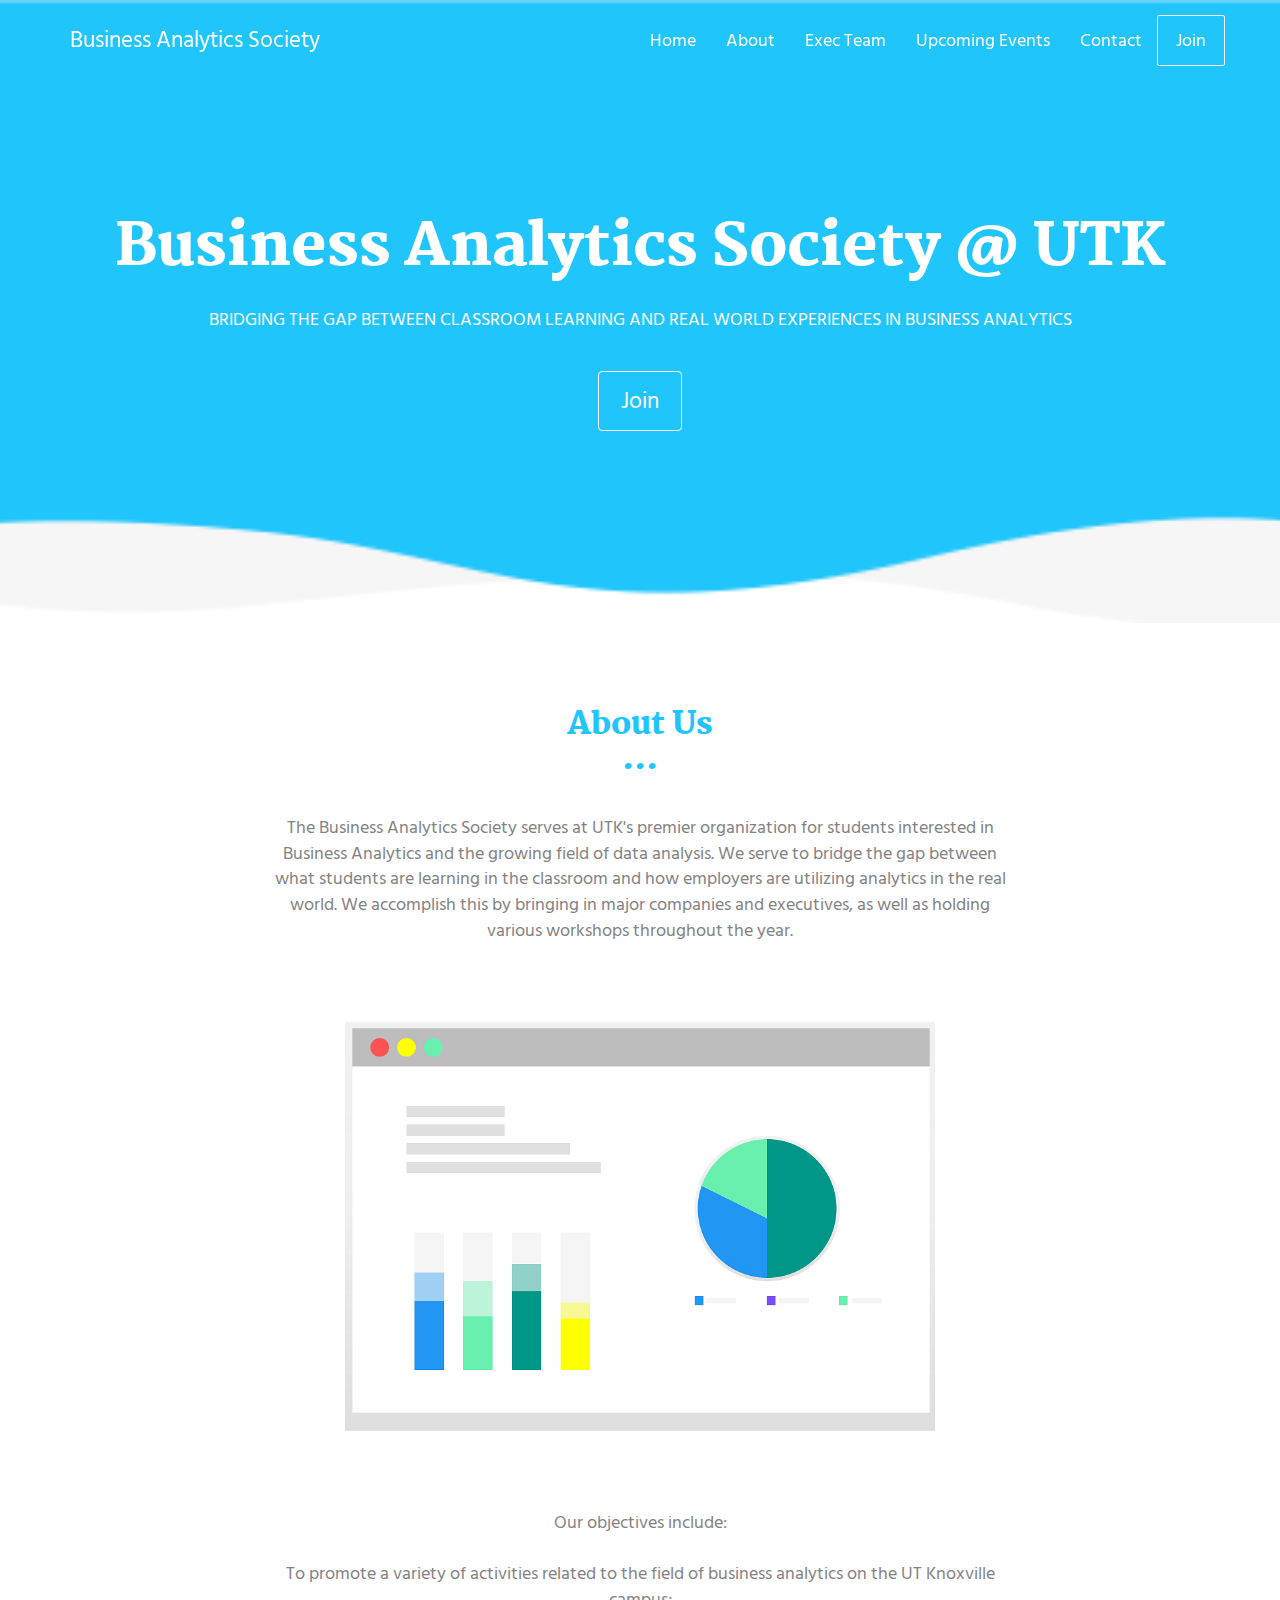
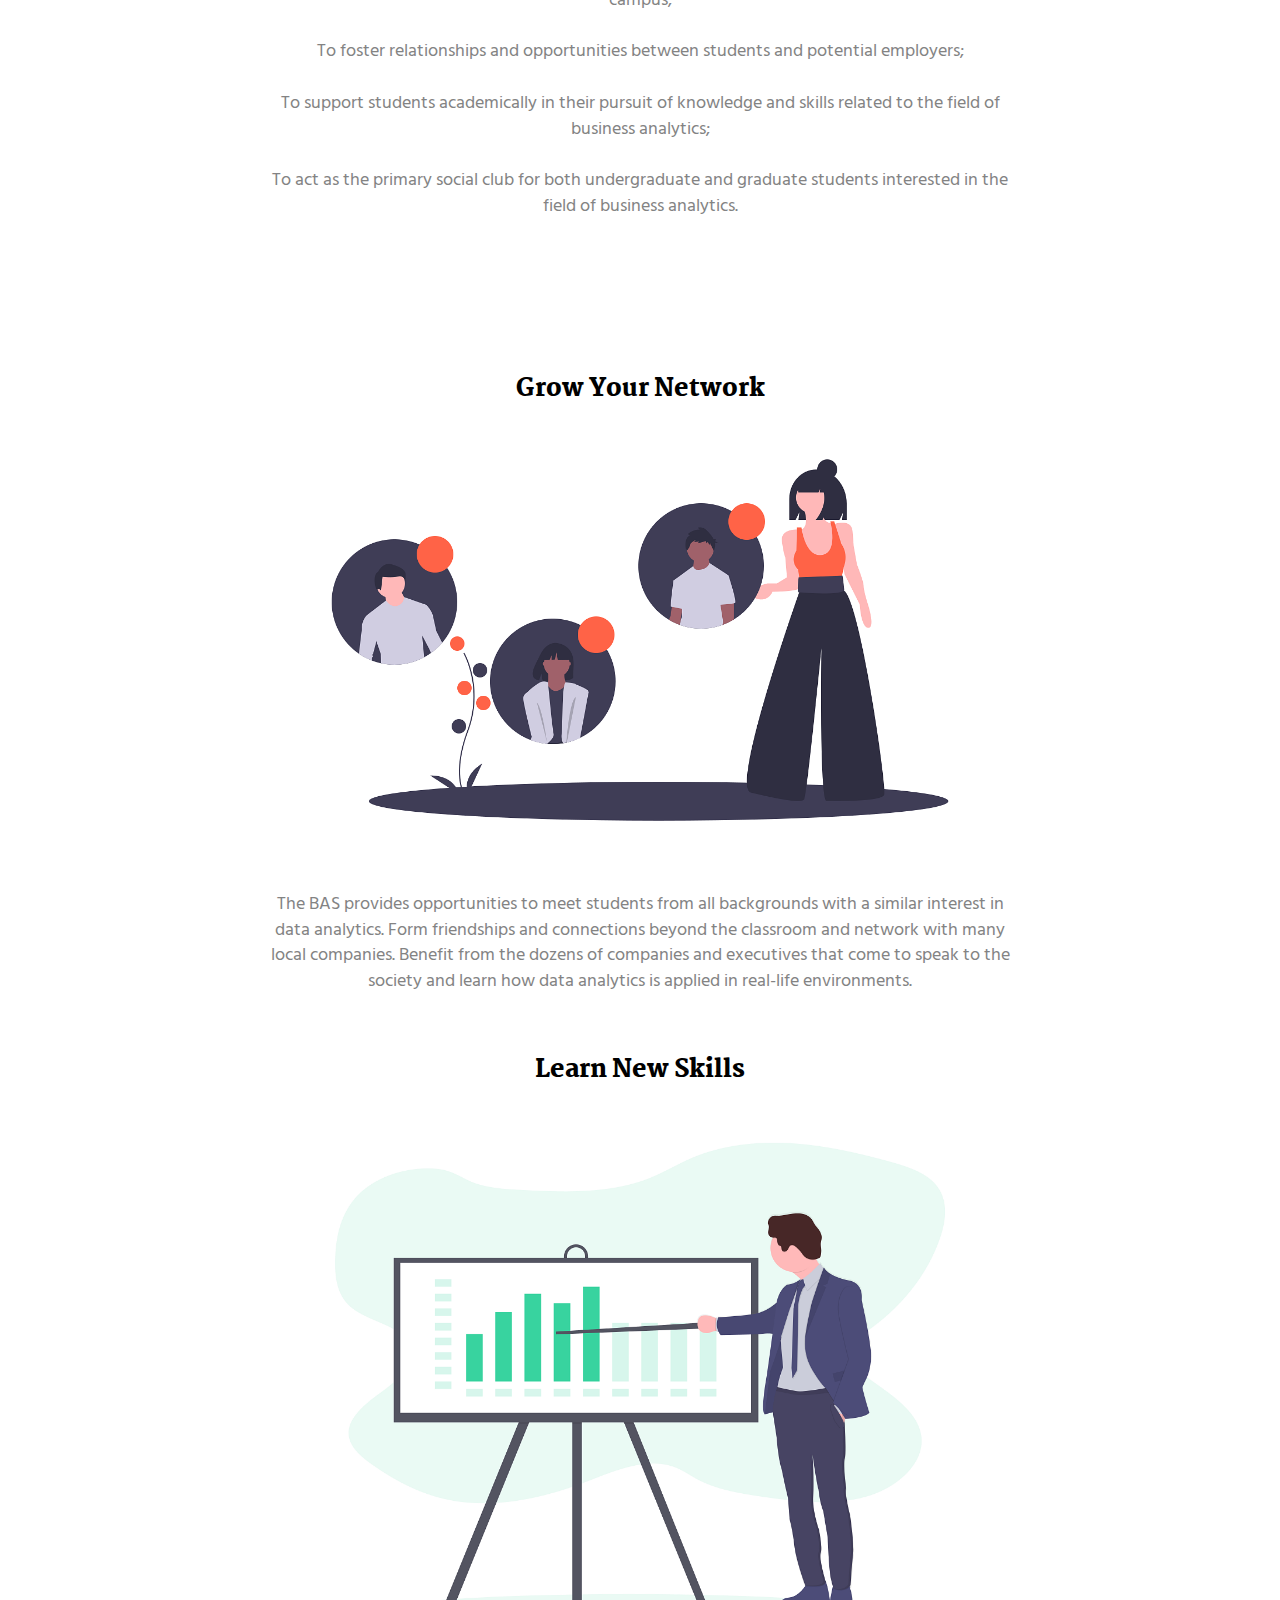
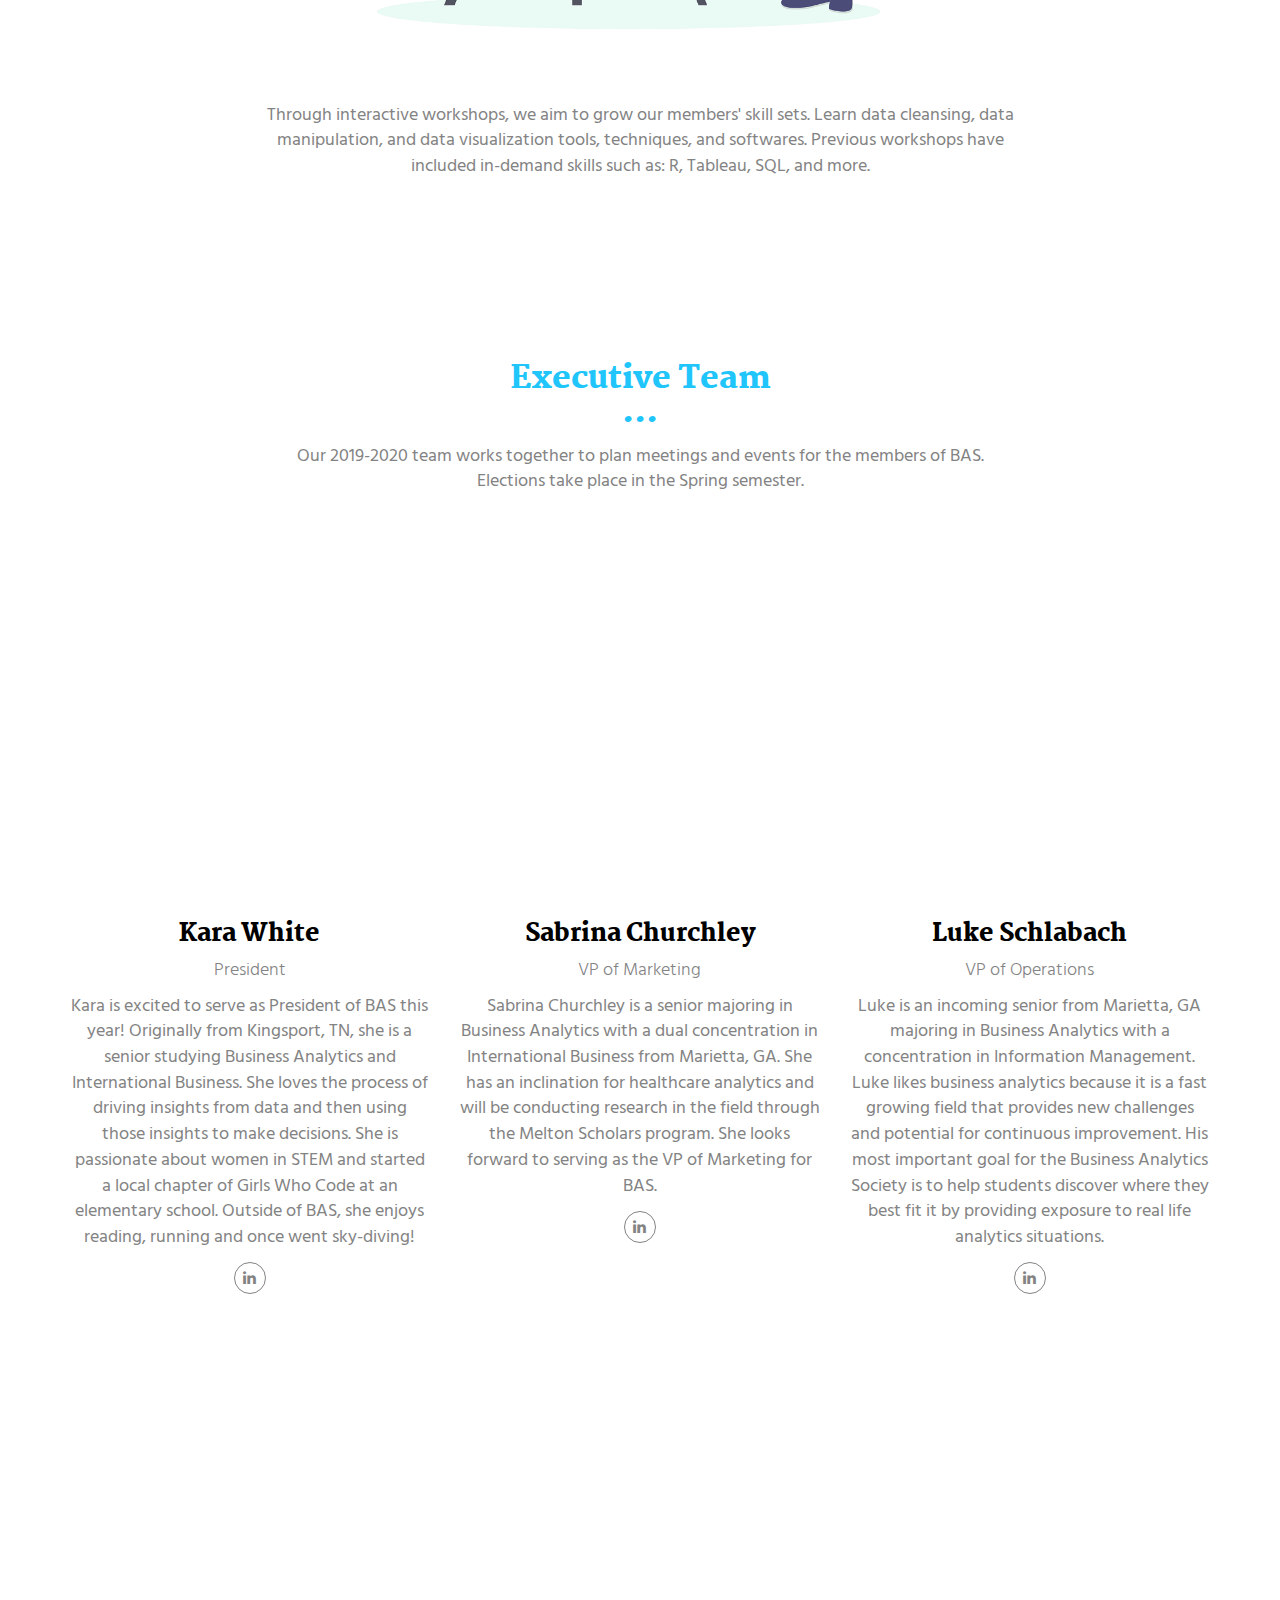
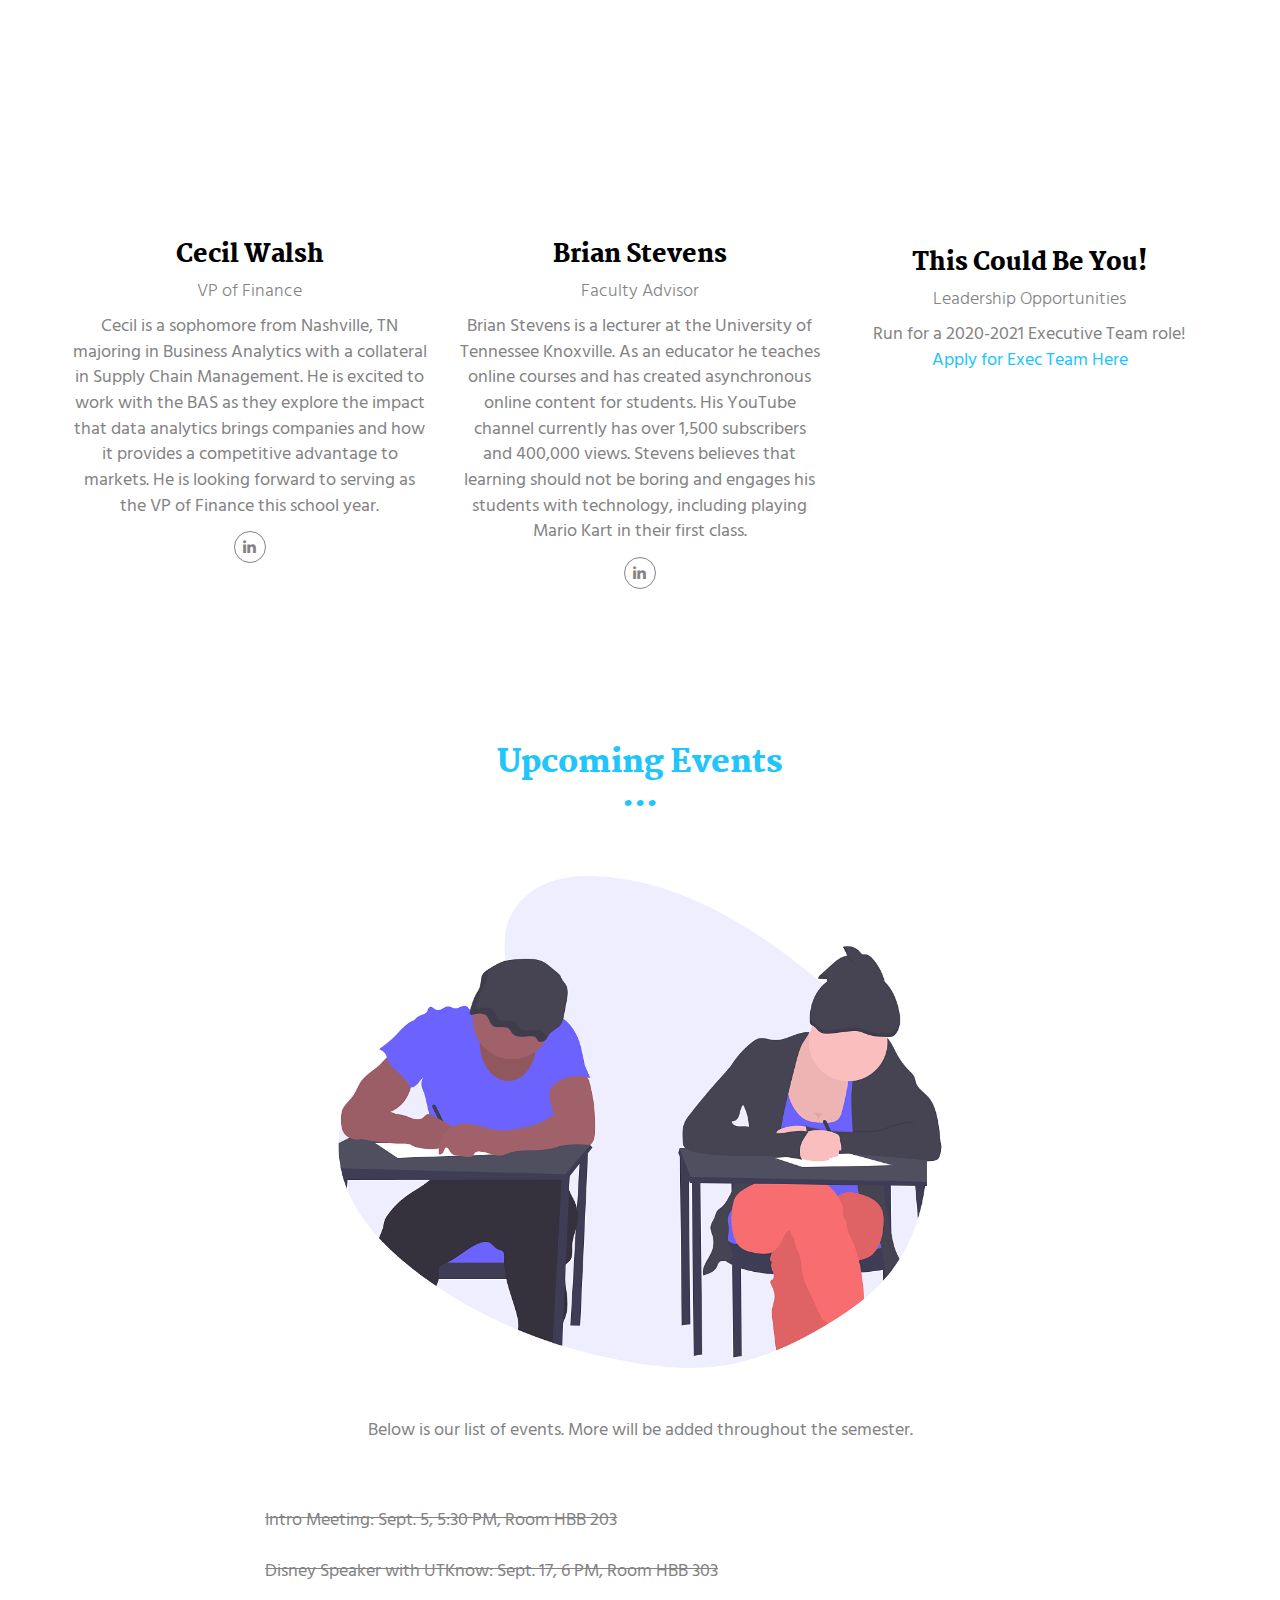
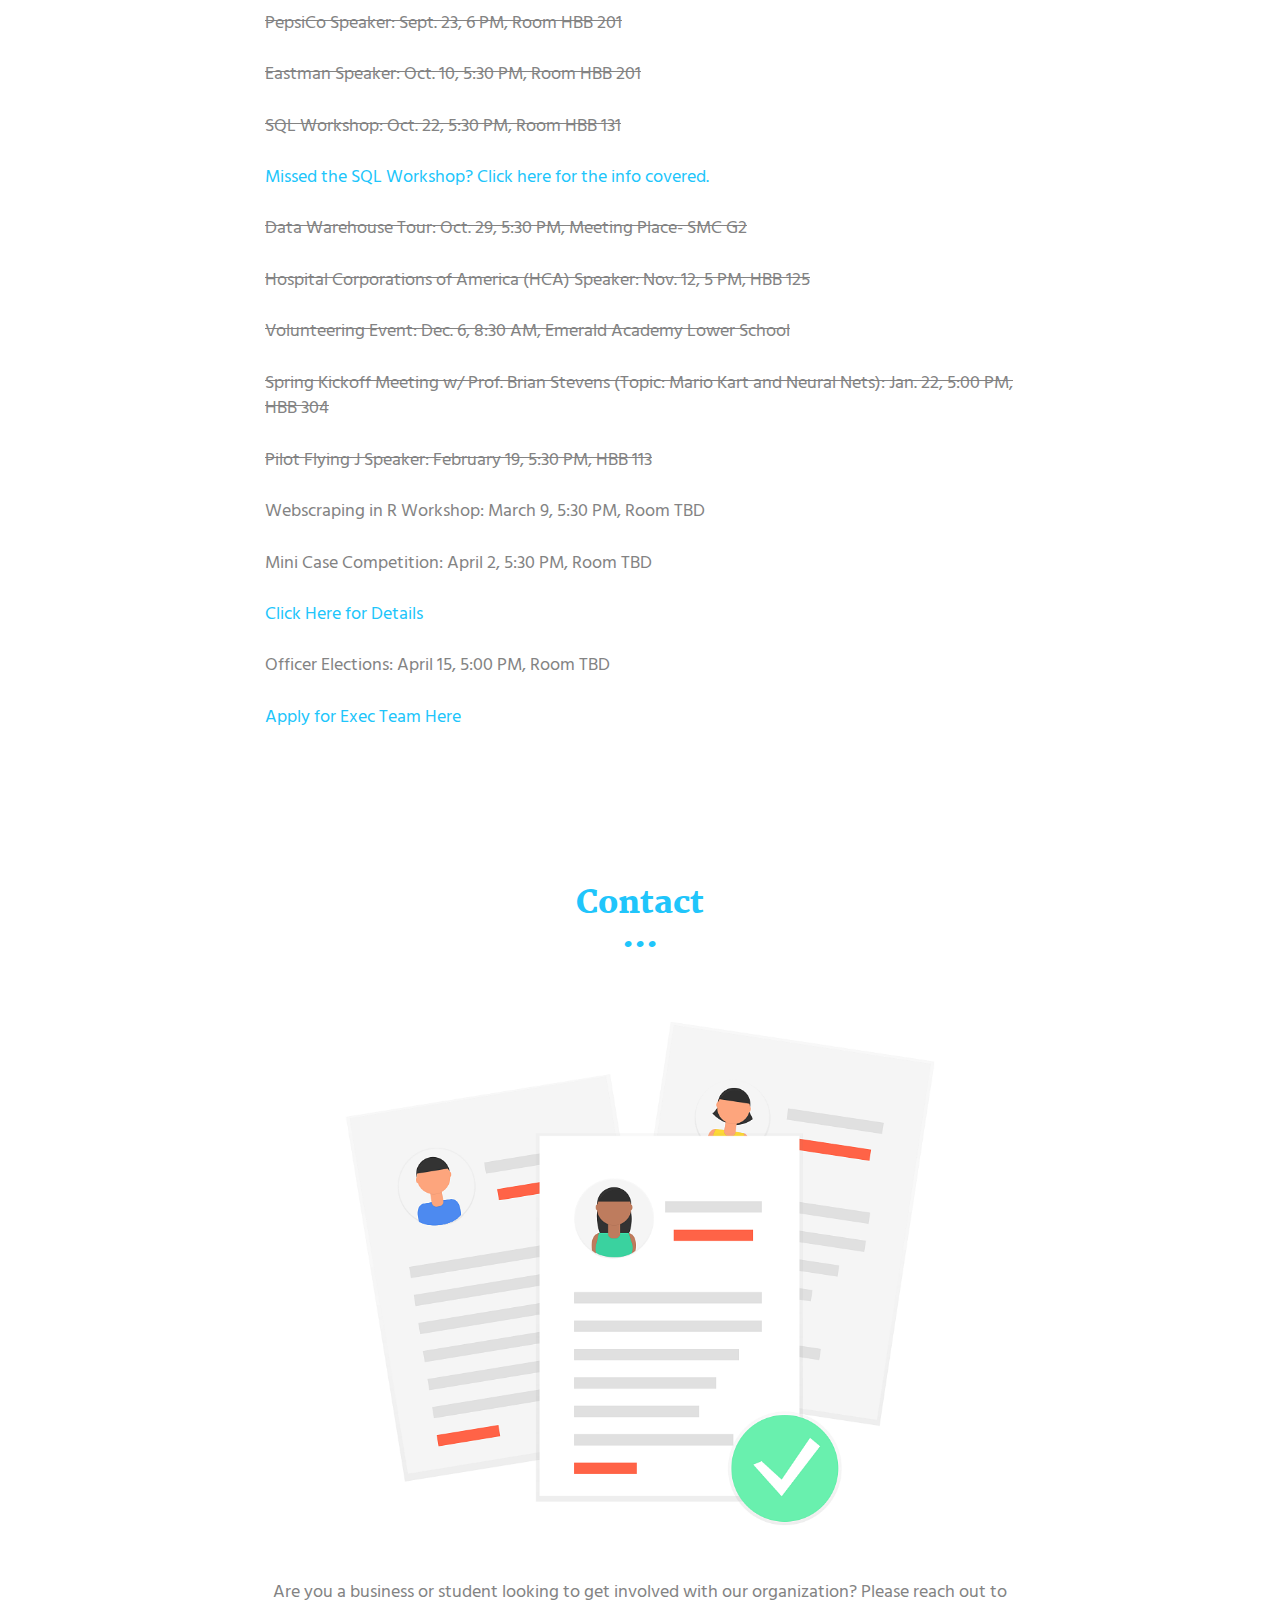
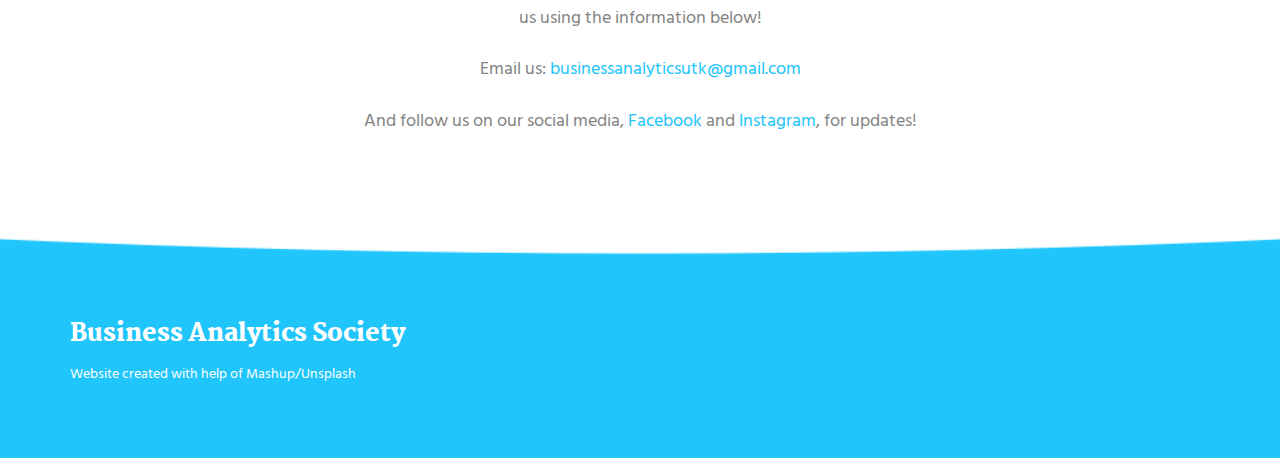
==== commit 2d2e8d0b: "strike through" ====
--- a/index.html
+++ b/index.html
@@ -262,7 +262,7 @@
               <br><br> <s>Hospital Corporations of America (HCA) Speaker: Nov. 12, 5 PM, HBB 125</s>
               <br><br> <s>Volunteering Event: Dec. 6, 8:30 AM, Emerald Academy Lower School</s>
               <br><br> <s>Spring Kickoff Meeting w/ Prof. Brian Stevens (Topic: Mario Kart and Neural Nets): Jan. 22, 5:00 PM, HBB 304</s> 
-              <br><br> Pilot Flying J Speaker: February 19, 5:30 PM, HBB 113
+              <br><br> <s>Pilot Flying J Speaker: February 19, 5:30 PM, HBB 113</s>
               <br><br> Webscraping in R Workshop: March 9, 5:30 PM, Room TBD
               <br><br> Mini Case Competition: April 2, 5:30 PM, Room TBD
               <br><br> <a href="./casecomp.html">Click Here for Details</a> 
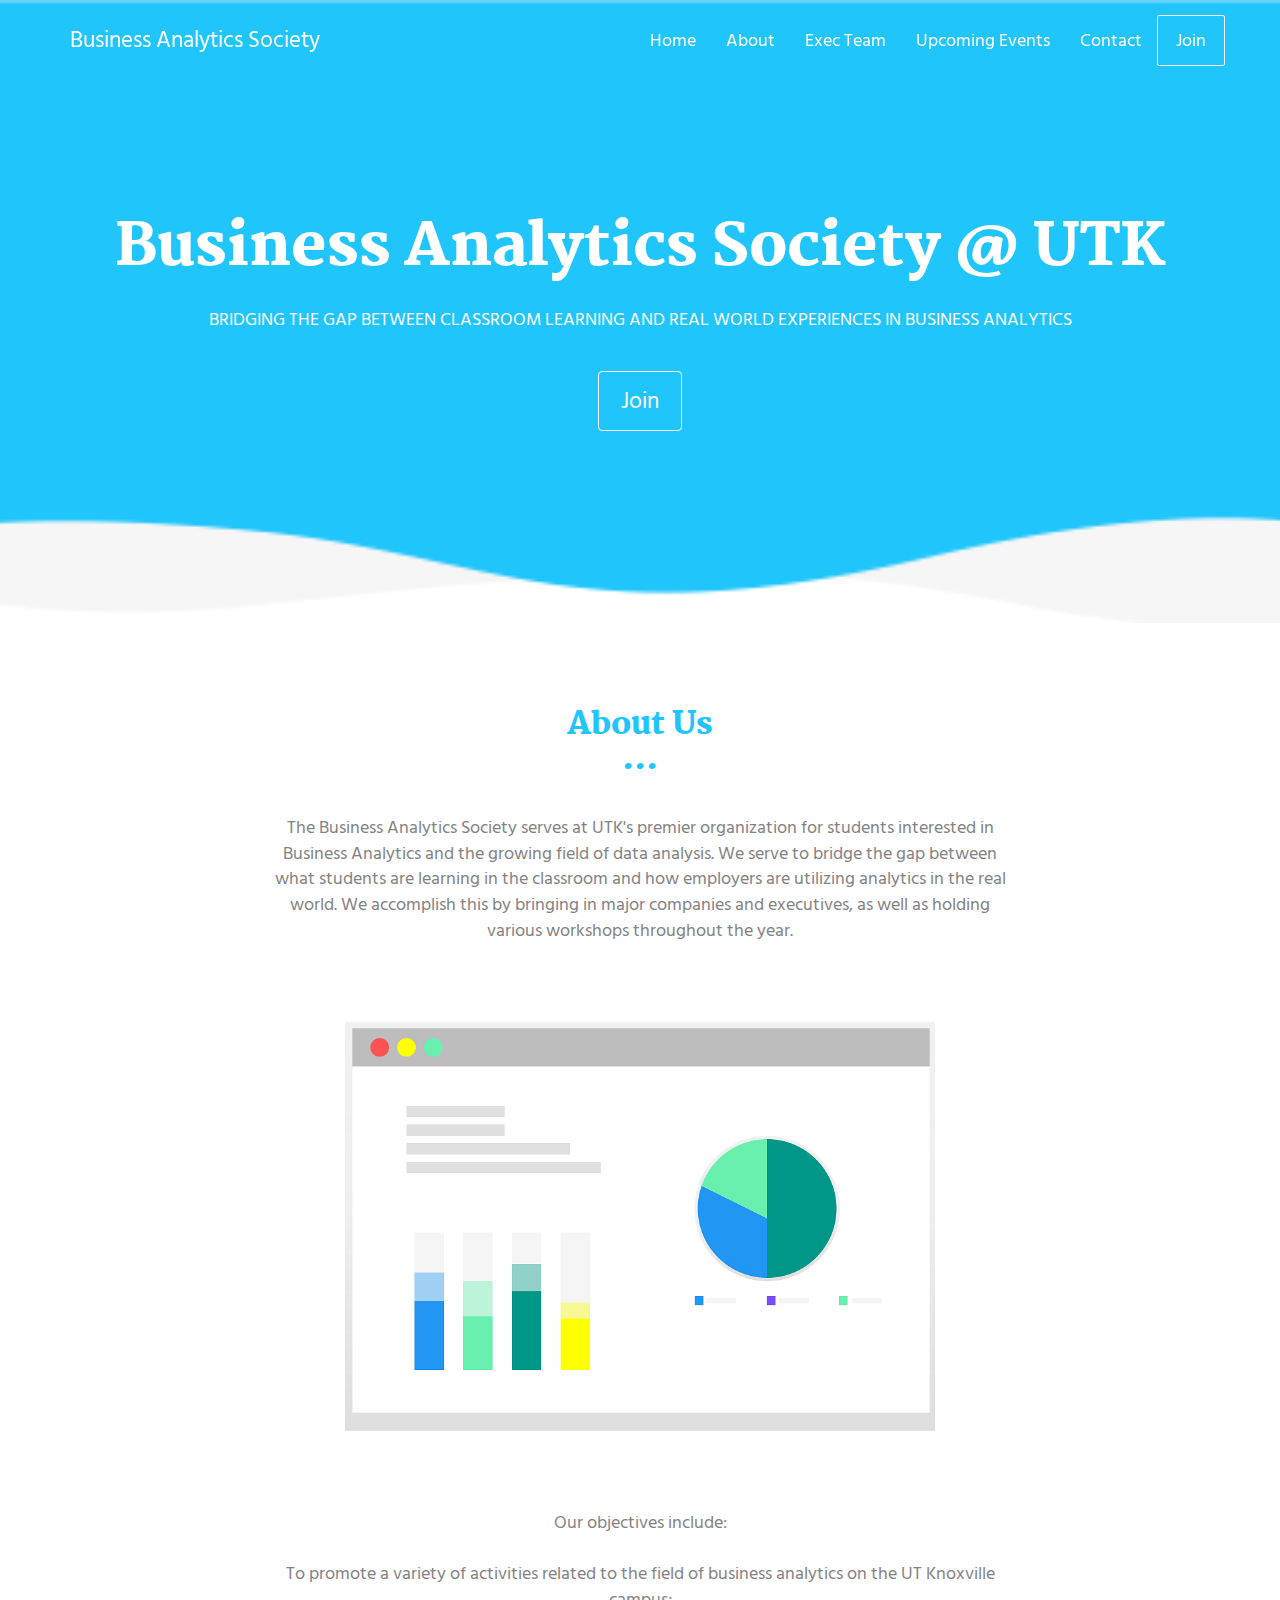
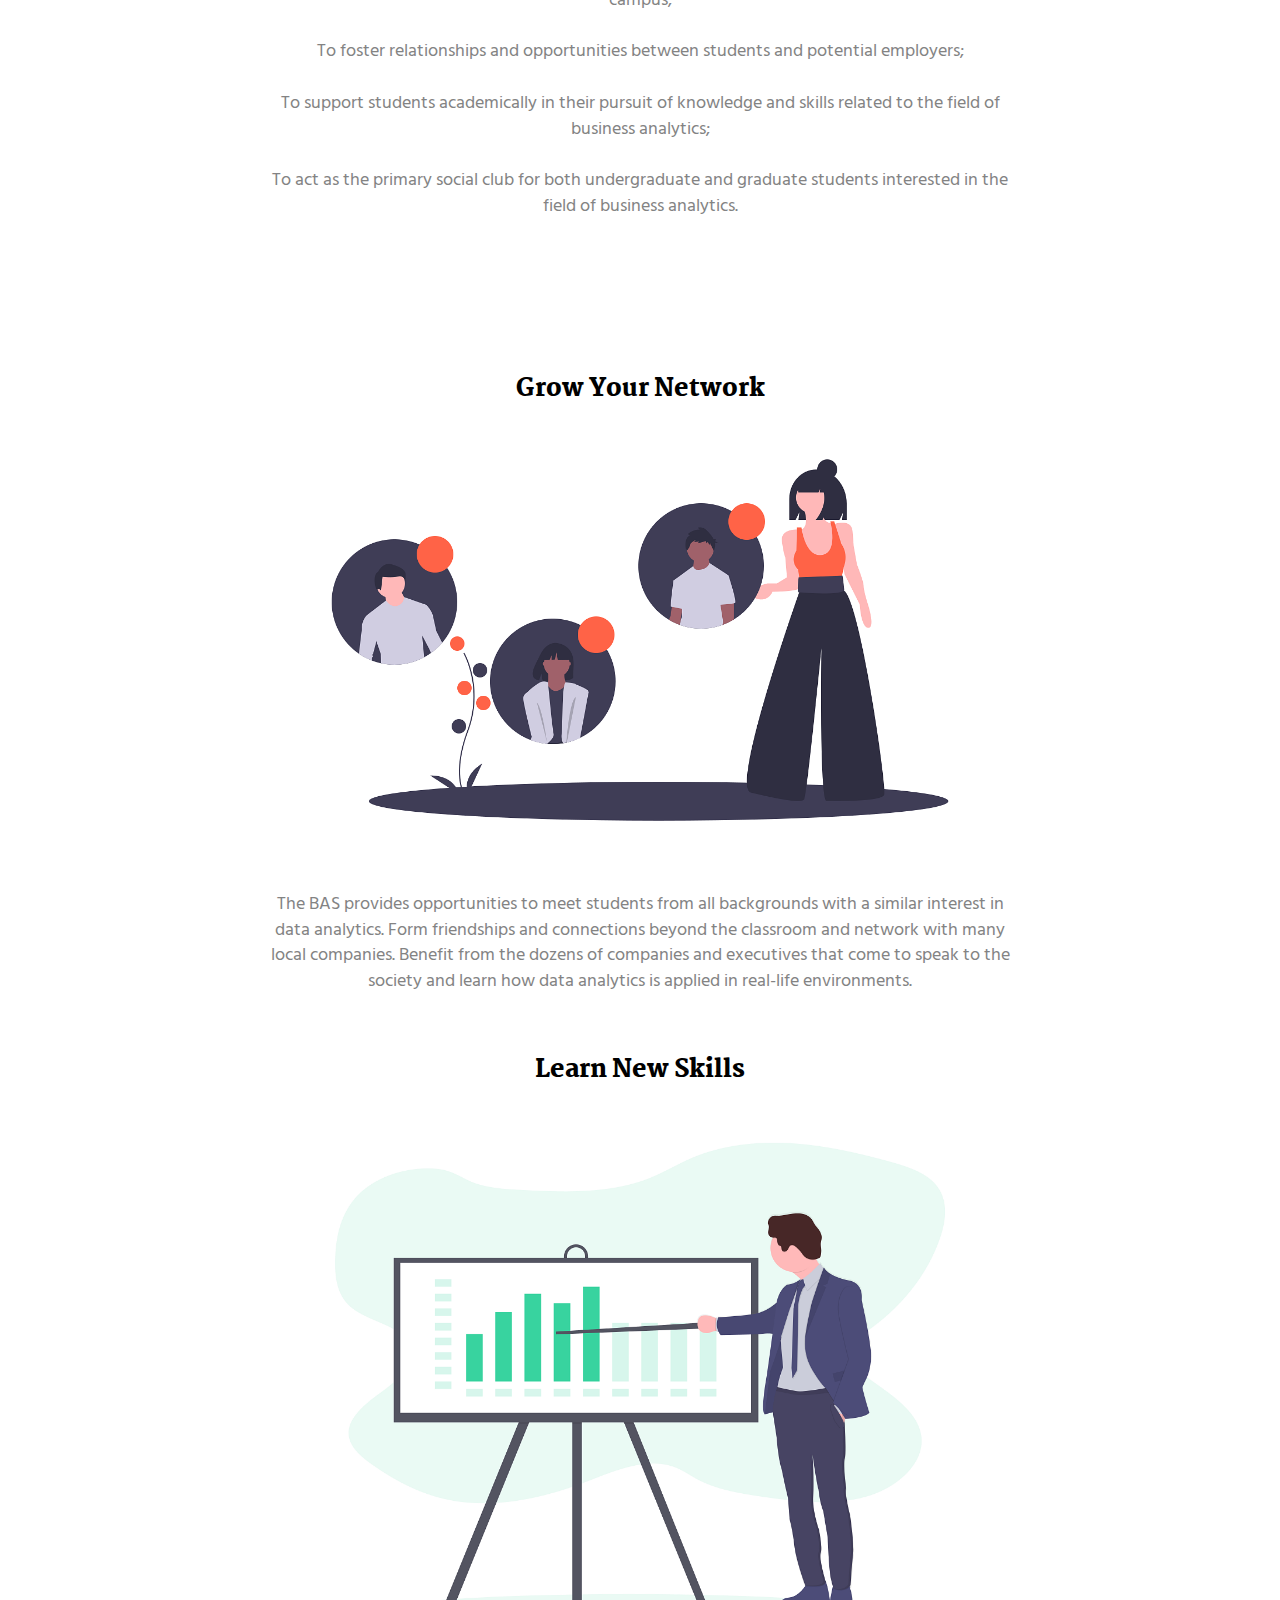
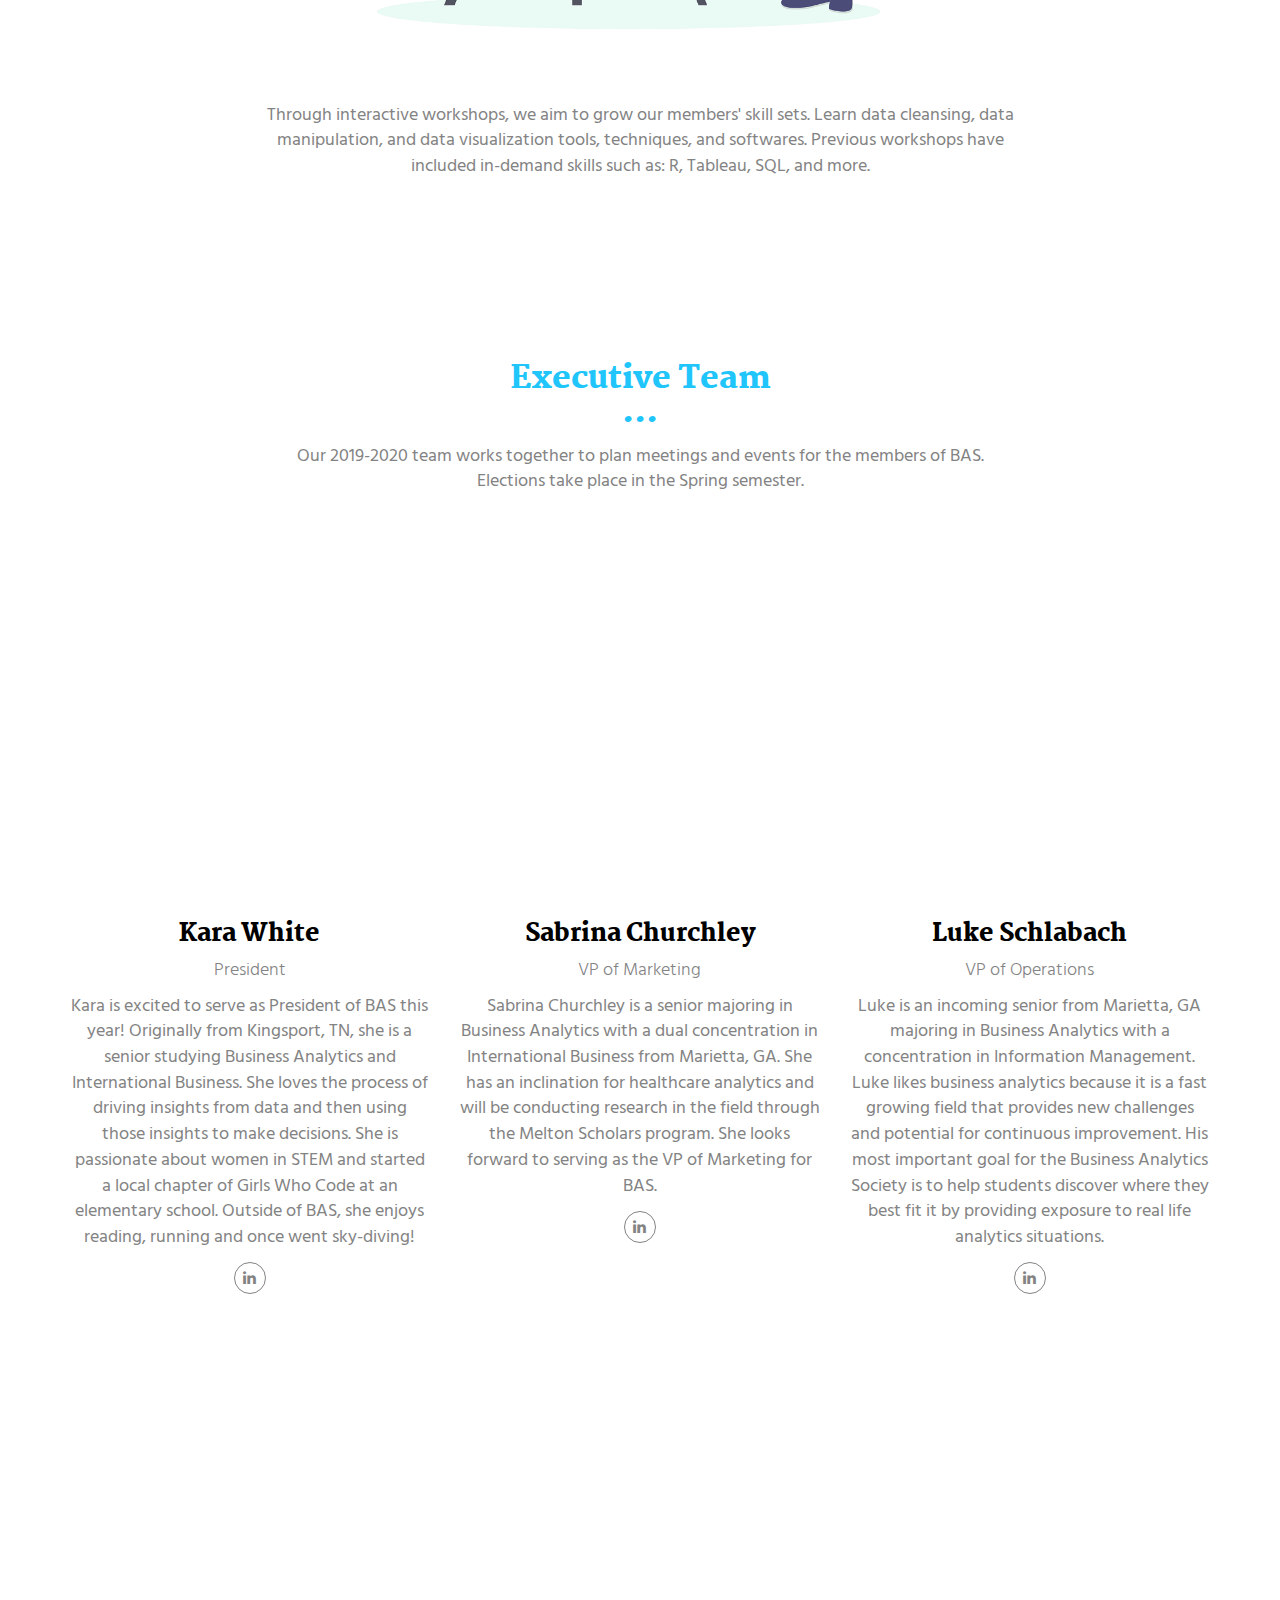
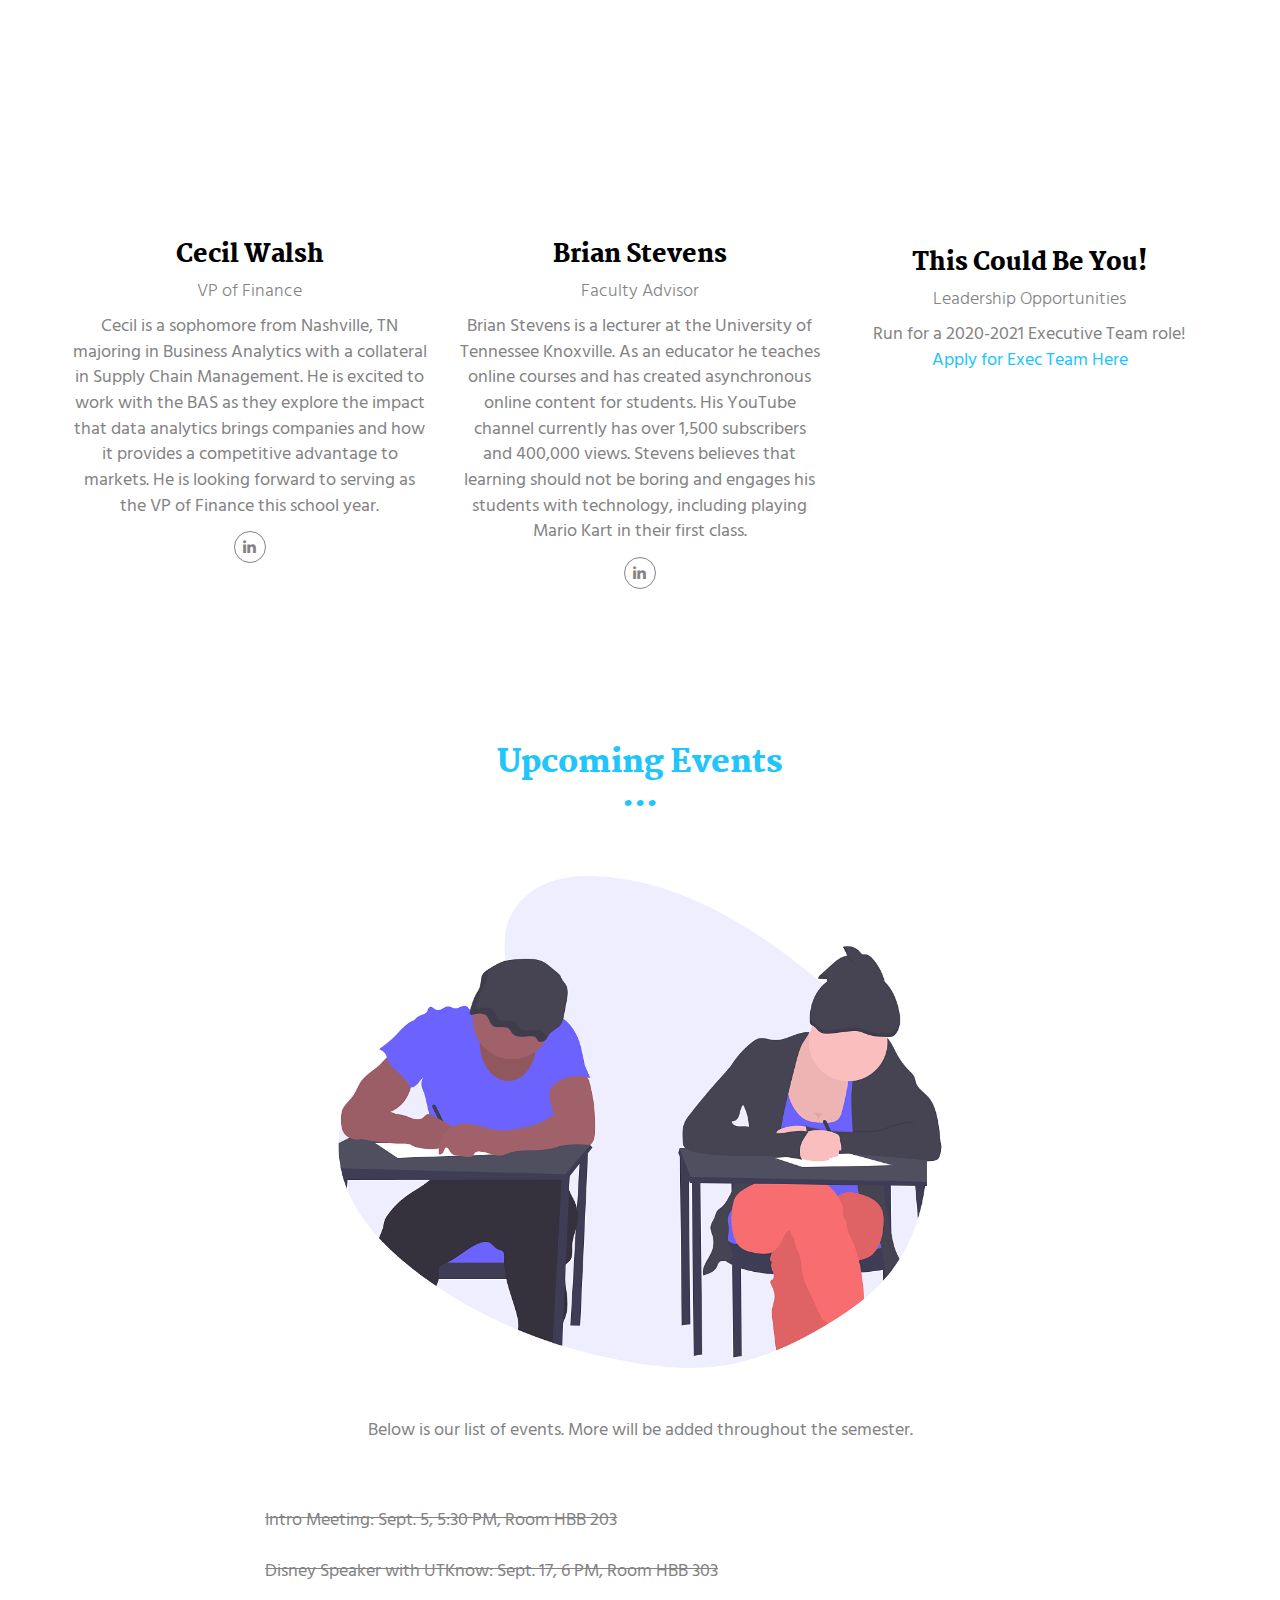
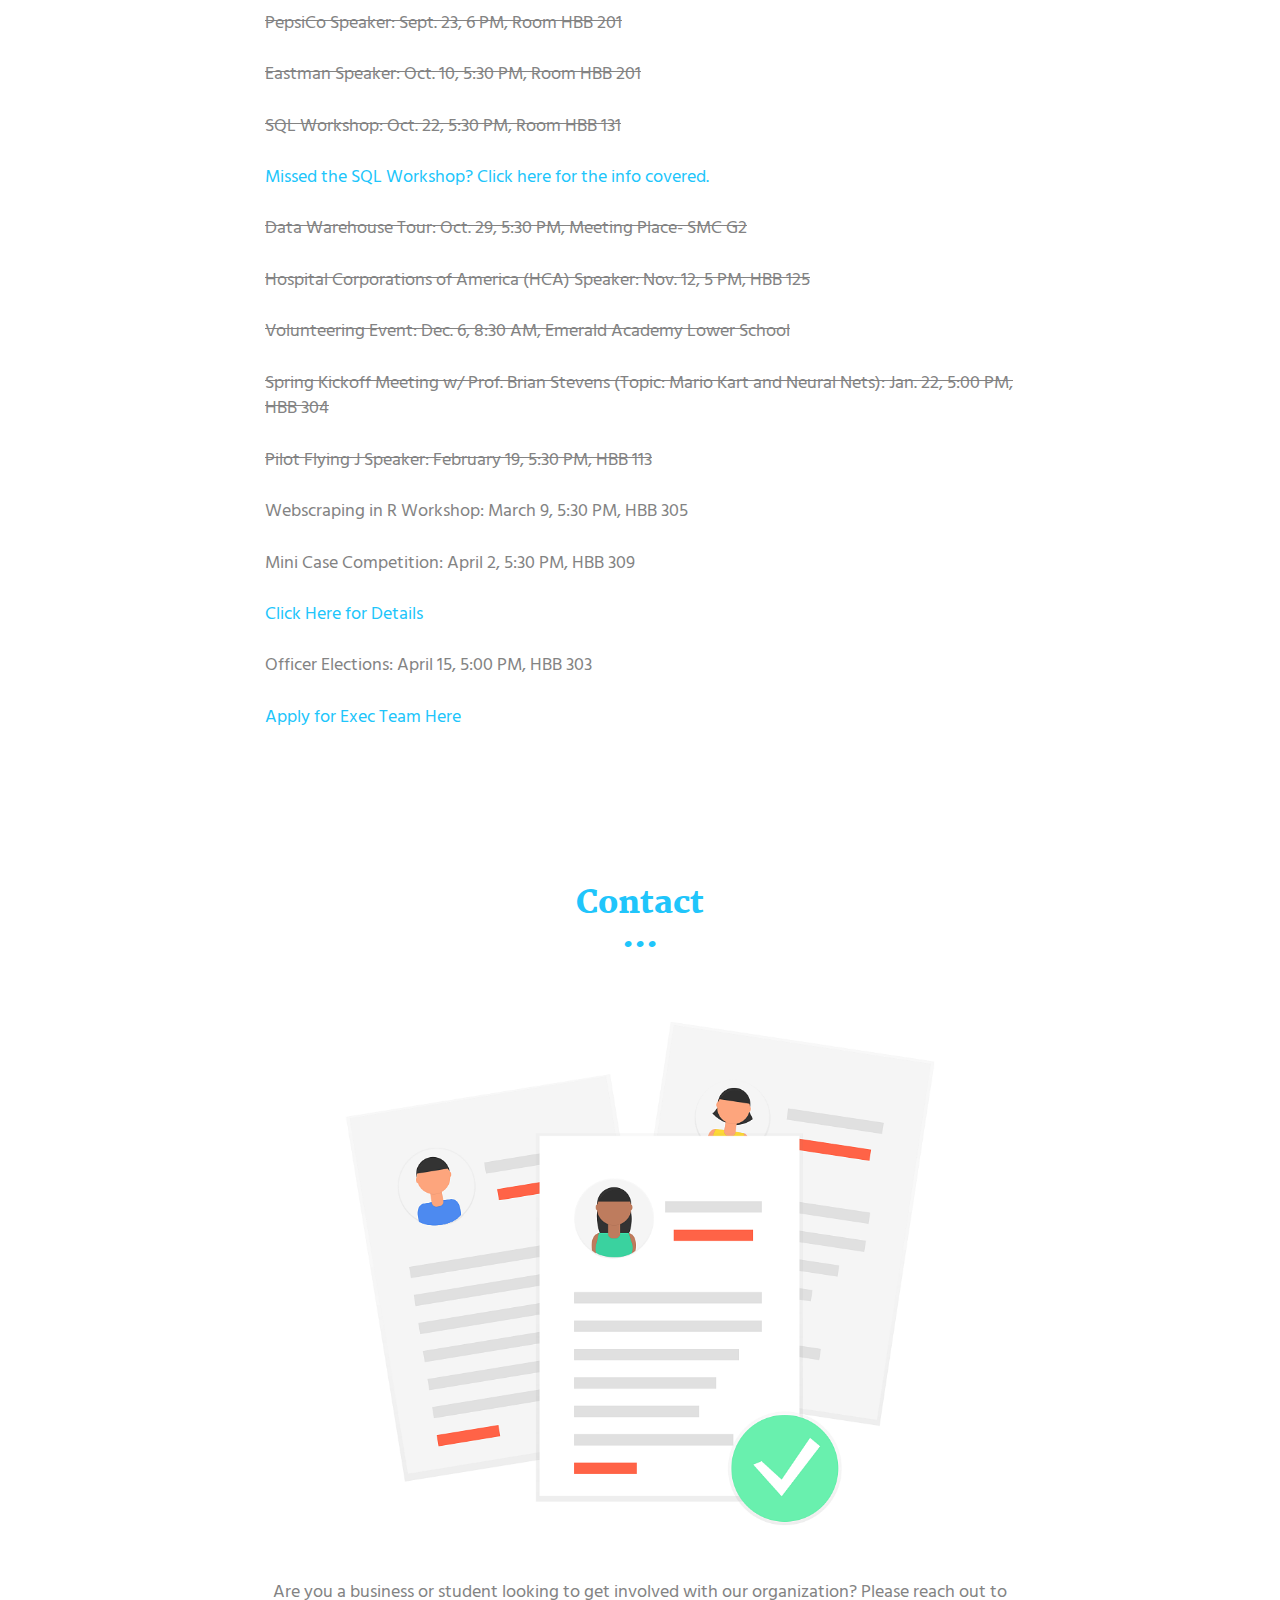
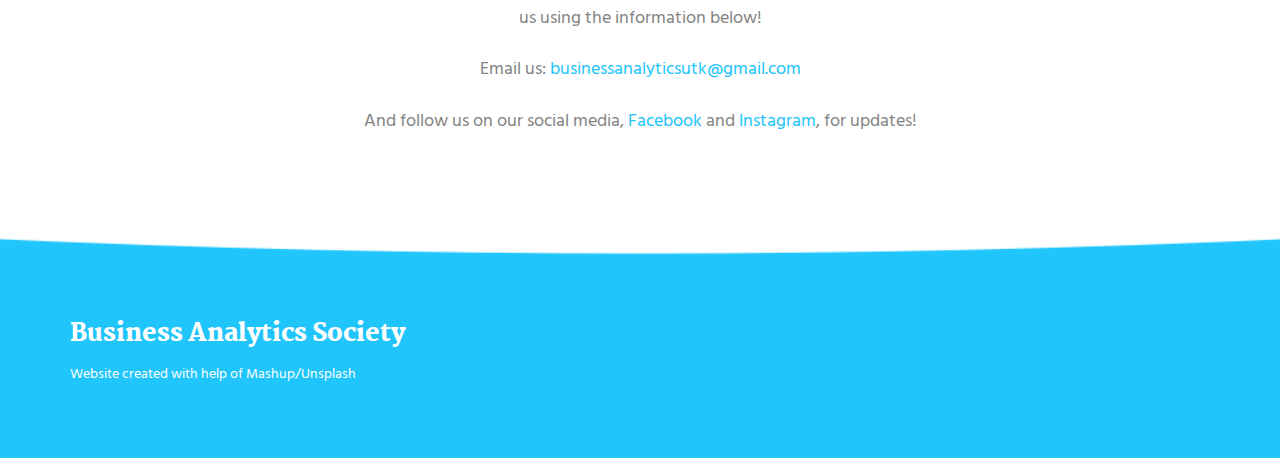
==== commit 12dd2b24: "updated rooms" ====
--- a/index.html
+++ b/index.html
@@ -263,10 +263,10 @@
               <br><br> <s>Volunteering Event: Dec. 6, 8:30 AM, Emerald Academy Lower School</s>
               <br><br> <s>Spring Kickoff Meeting w/ Prof. Brian Stevens (Topic: Mario Kart and Neural Nets): Jan. 22, 5:00 PM, HBB 304</s> 
               <br><br> <s>Pilot Flying J Speaker: February 19, 5:30 PM, HBB 113</s>
-              <br><br> Webscraping in R Workshop: March 9, 5:30 PM, Room TBD
-              <br><br> Mini Case Competition: April 2, 5:30 PM, Room TBD
+              <br><br> Webscraping in R Workshop: March 9, 5:30 PM, HBB 305
+              <br><br> Mini Case Competition: April 2, 5:30 PM, HBB 309
               <br><br> <a href="./casecomp.html">Click Here for Details</a> 
-              <br><br> Officer Elections: April 15, 5:00 PM, Room TBD
+              <br><br> Officer Elections: April 15, 5:00 PM, HBB 303
               <br><br> <a href="./officer.html">Apply for Exec Team Here</a> 
               </p>
             
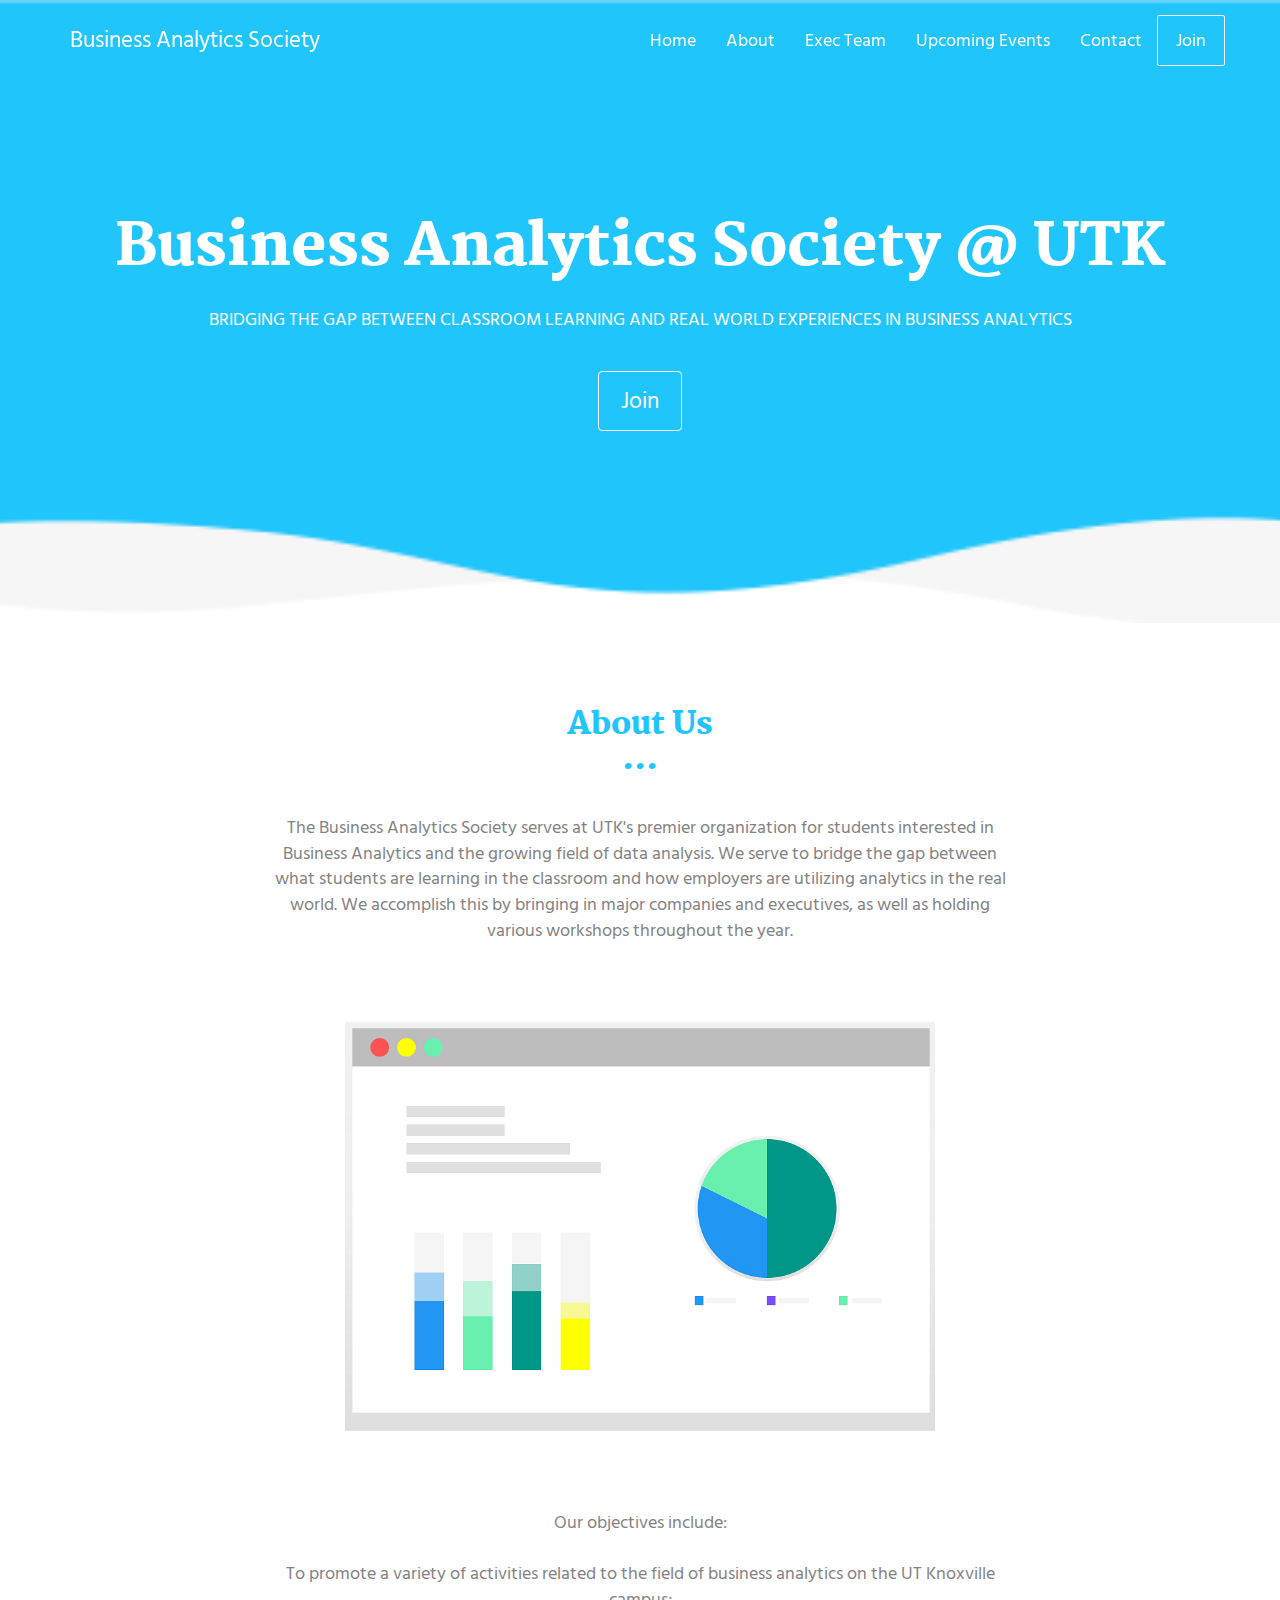
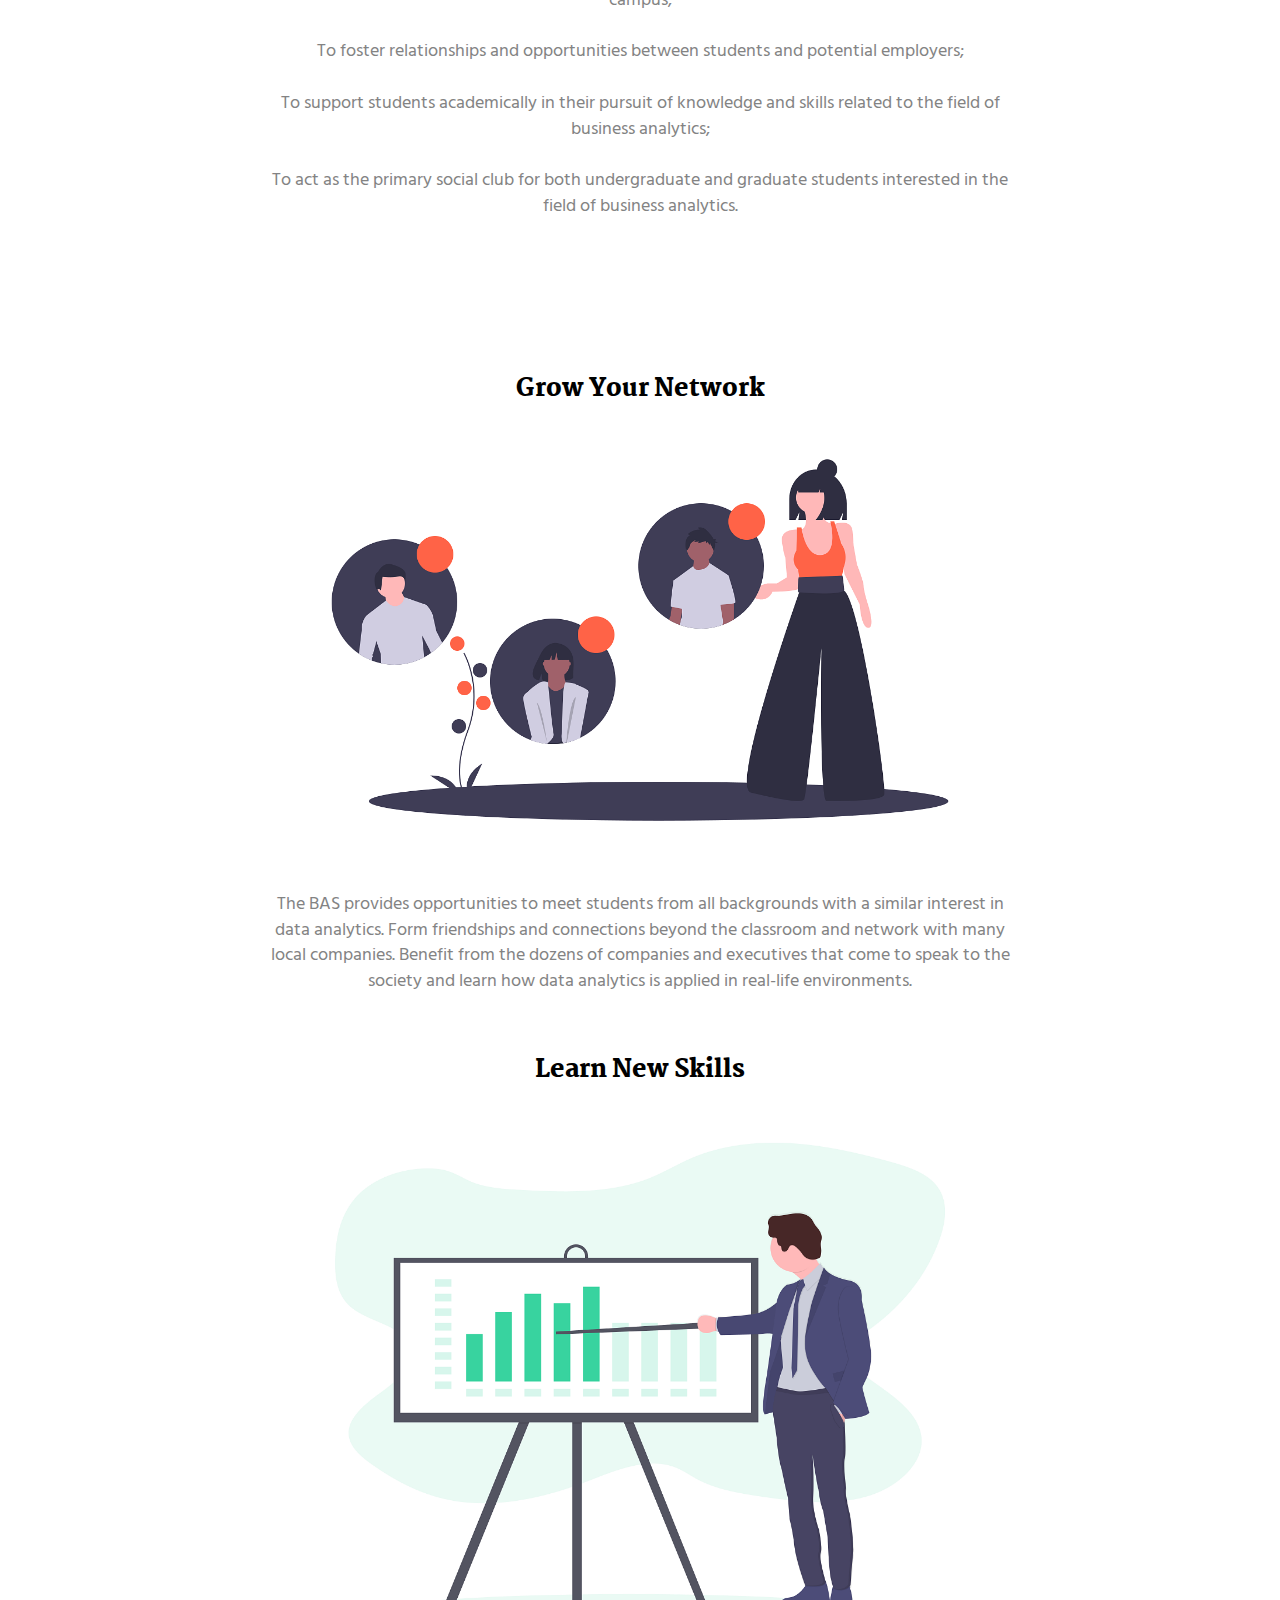
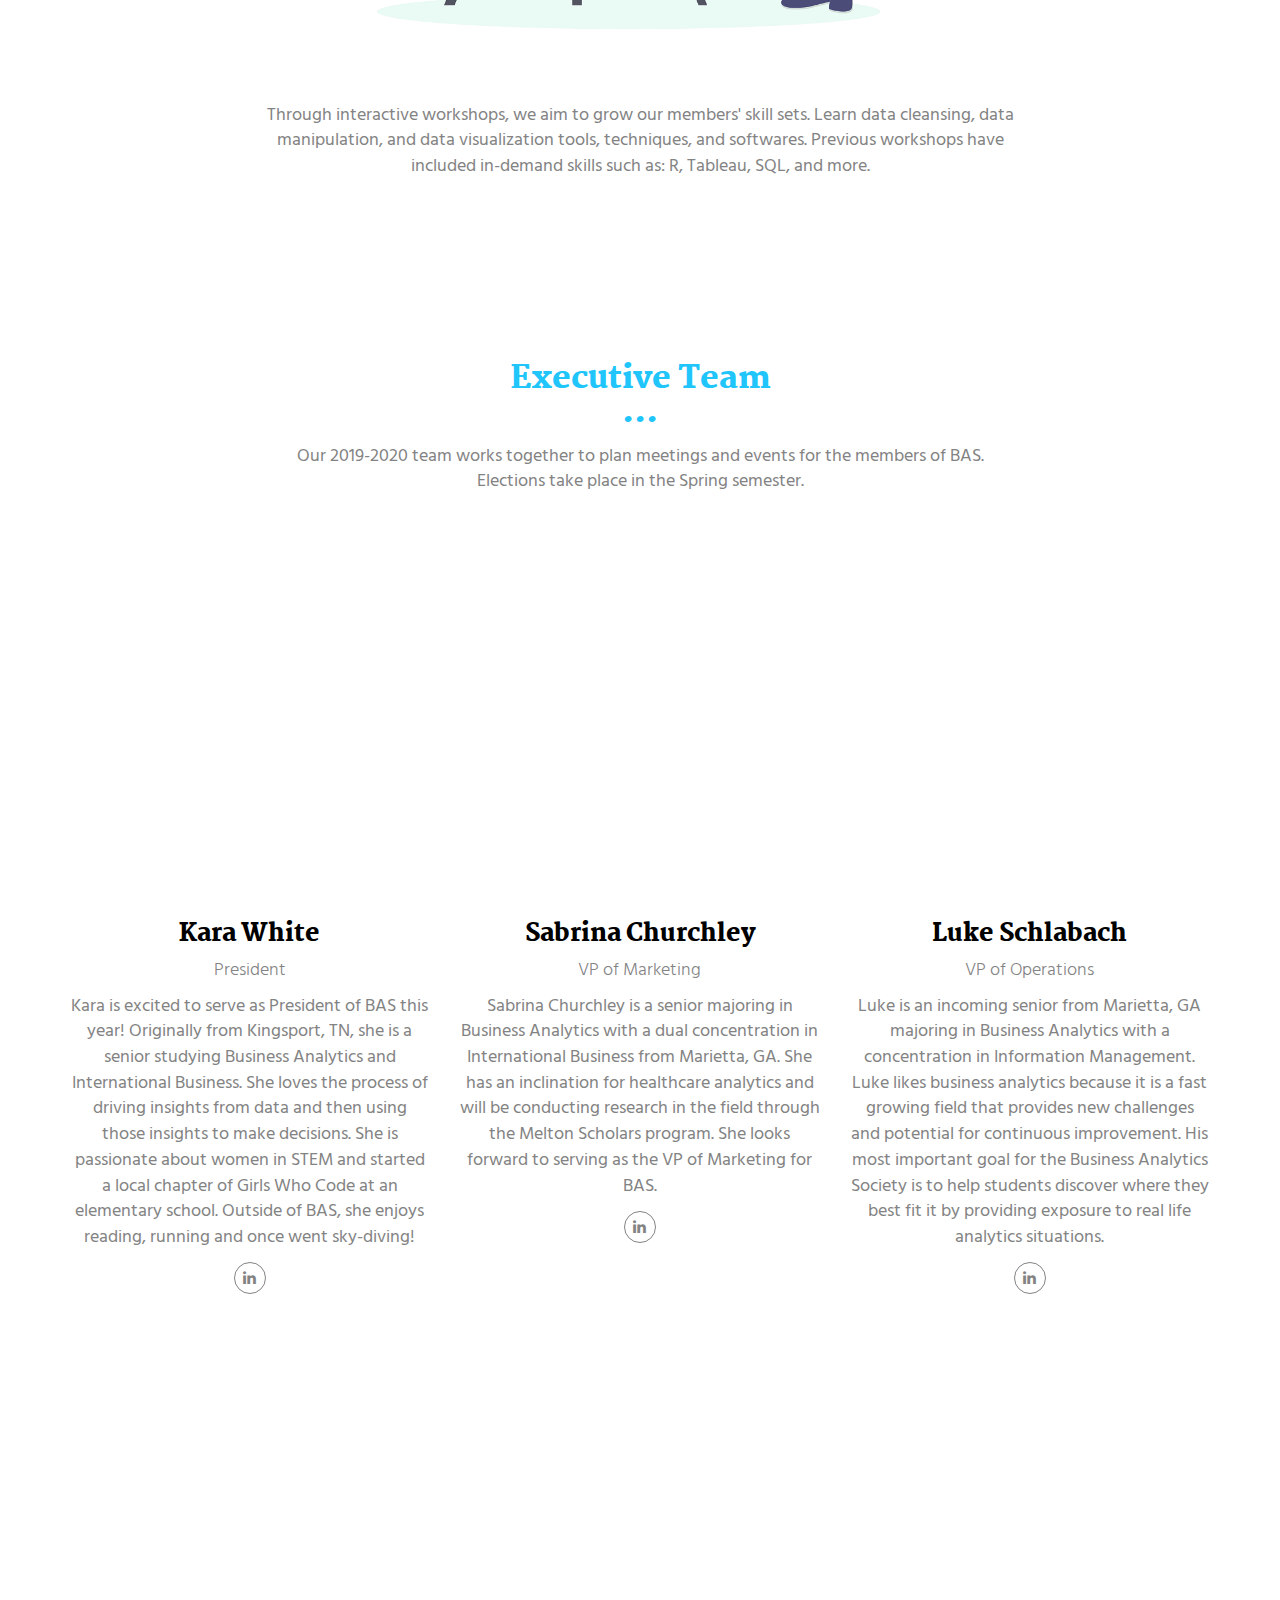
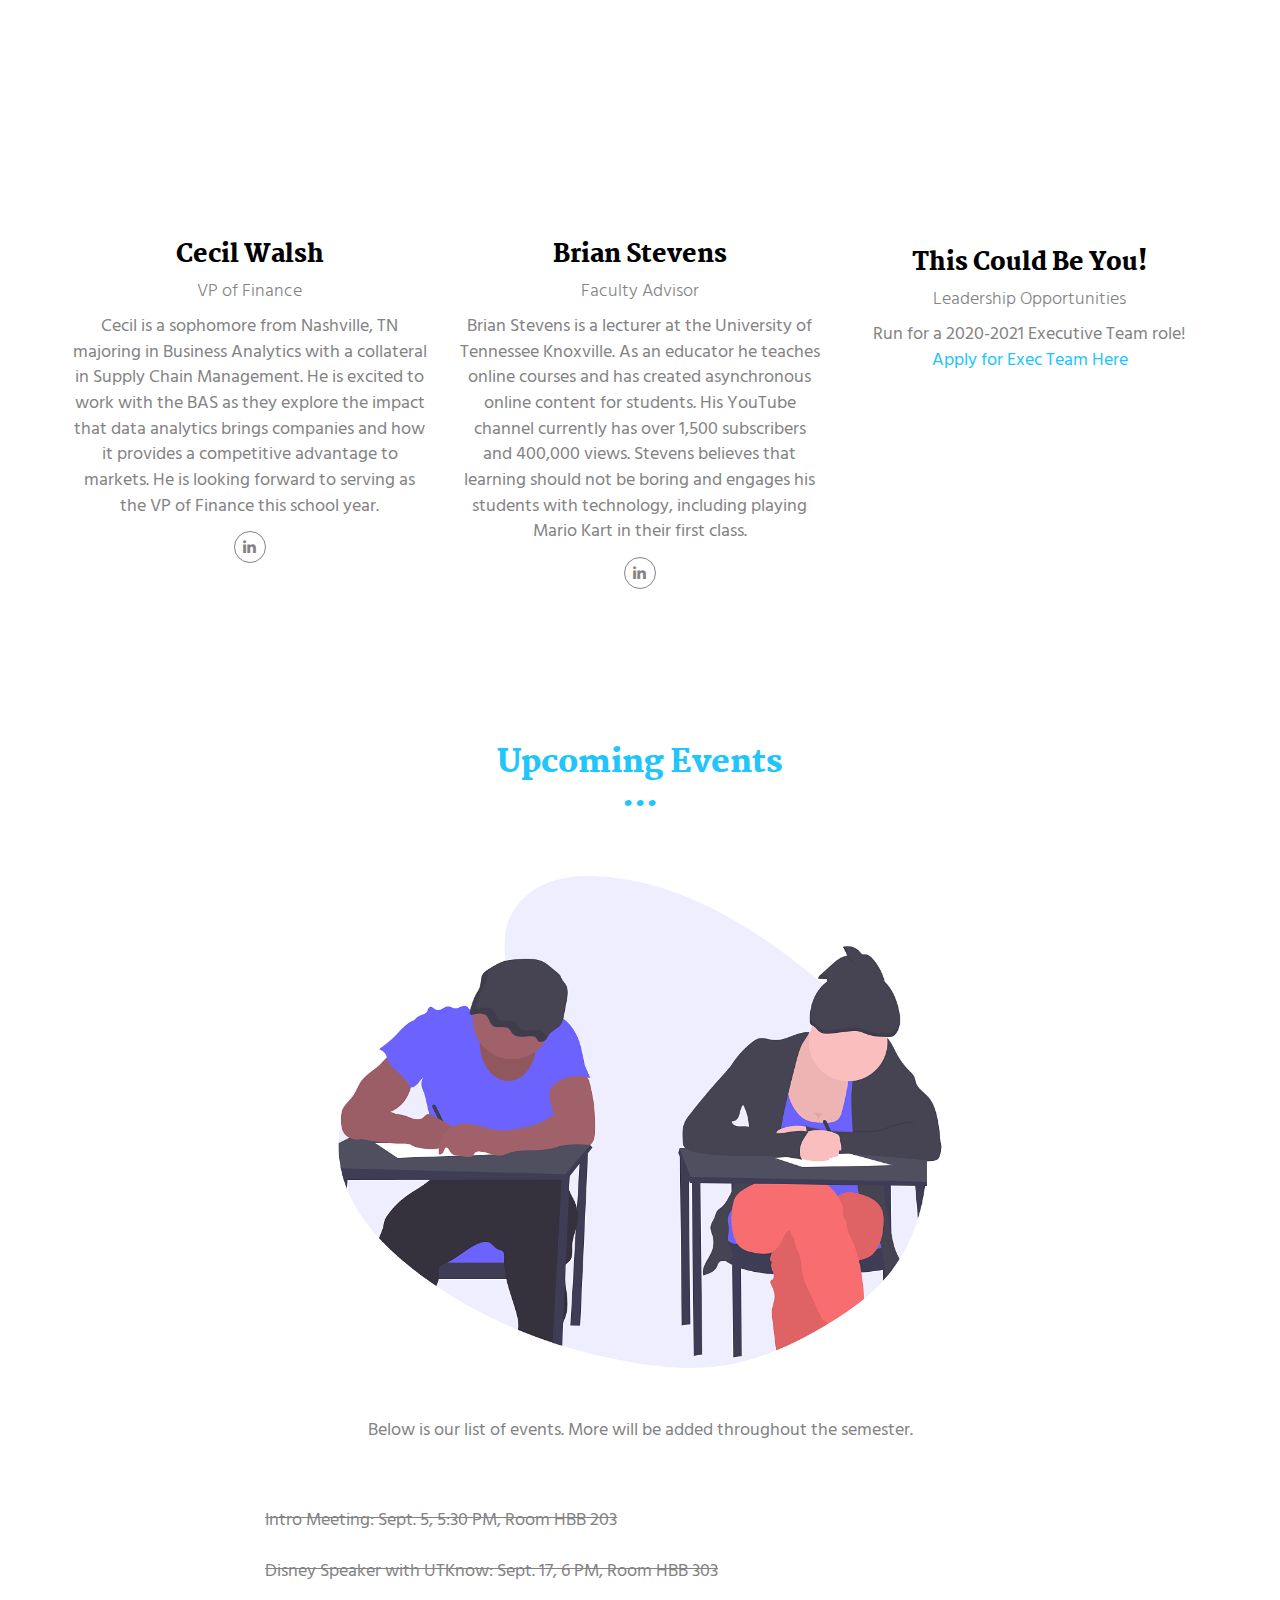
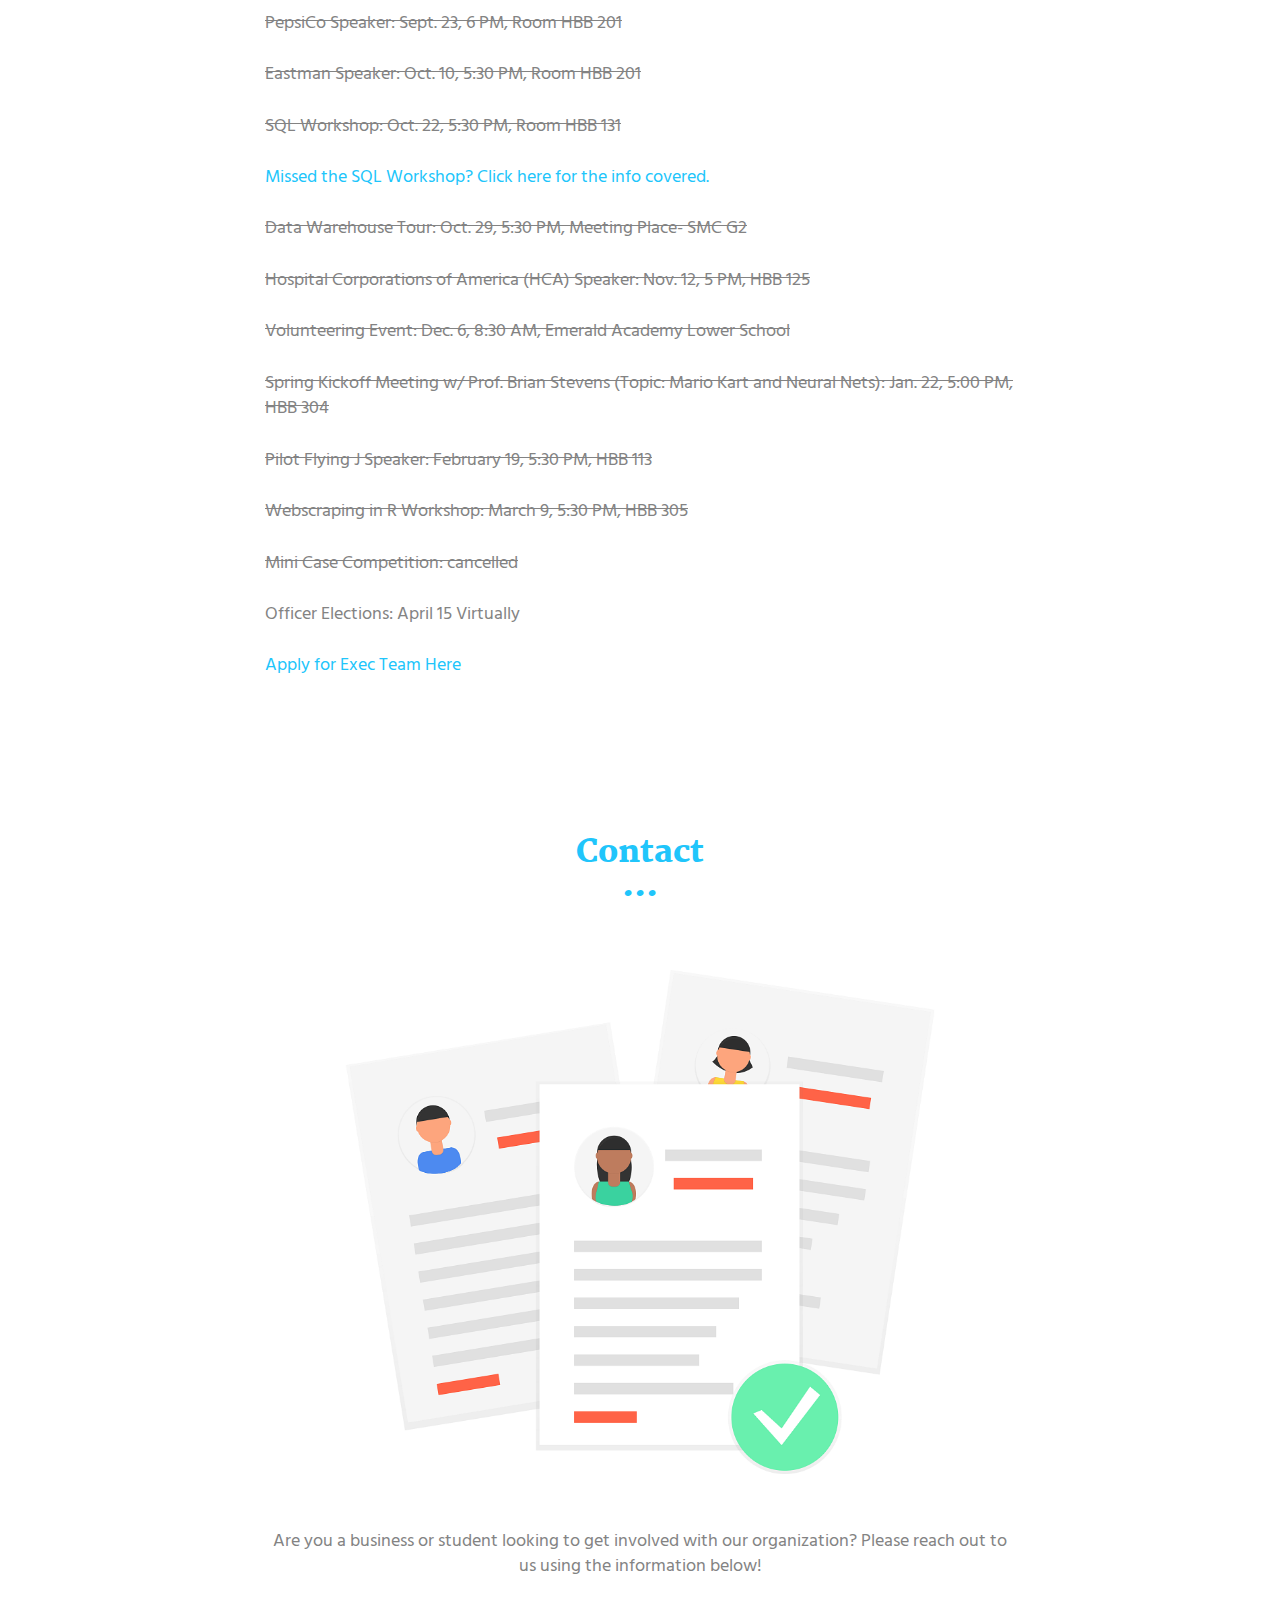
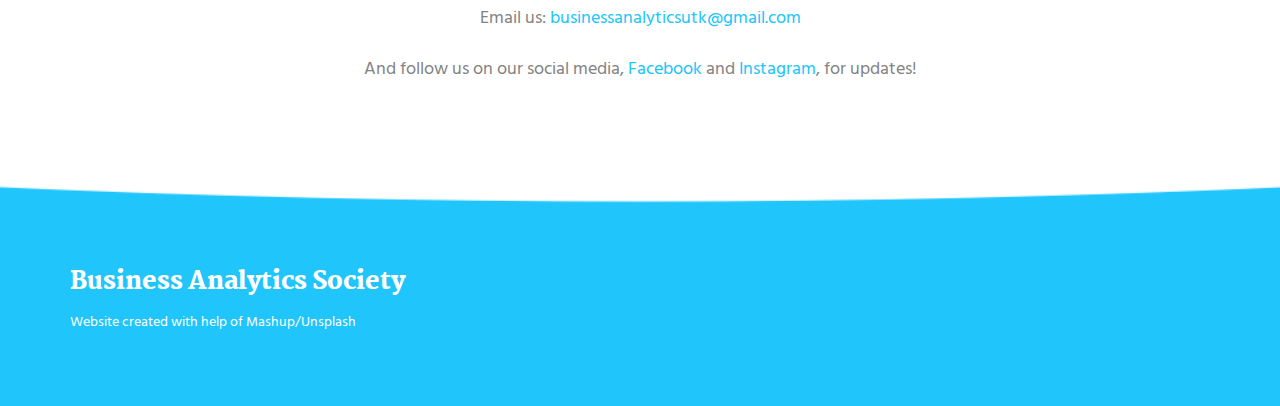
==== commit 69132866: "updates due to covid19" ====
--- a/index.html
+++ b/index.html
@@ -263,10 +263,9 @@
               <br><br> <s>Volunteering Event: Dec. 6, 8:30 AM, Emerald Academy Lower School</s>
               <br><br> <s>Spring Kickoff Meeting w/ Prof. Brian Stevens (Topic: Mario Kart and Neural Nets): Jan. 22, 5:00 PM, HBB 304</s> 
               <br><br> <s>Pilot Flying J Speaker: February 19, 5:30 PM, HBB 113</s>
-              <br><br> Webscraping in R Workshop: March 9, 5:30 PM, HBB 305
-              <br><br> Mini Case Competition: April 2, 5:30 PM, HBB 309
-              <br><br> <a href="./casecomp.html">Click Here for Details</a> 
-              <br><br> Officer Elections: April 15, 5:00 PM, HBB 303
+              <br><br> <s>Webscraping in R Workshop: March 9, 5:30 PM, HBB 305</s>
+              <br><br> <s>Mini Case Competition: cancelled</s>
+              <br><br> Officer Elections: April 15 Virtually
               <br><br> <a href="./officer.html">Apply for Exec Team Here</a> 
               </p>
             
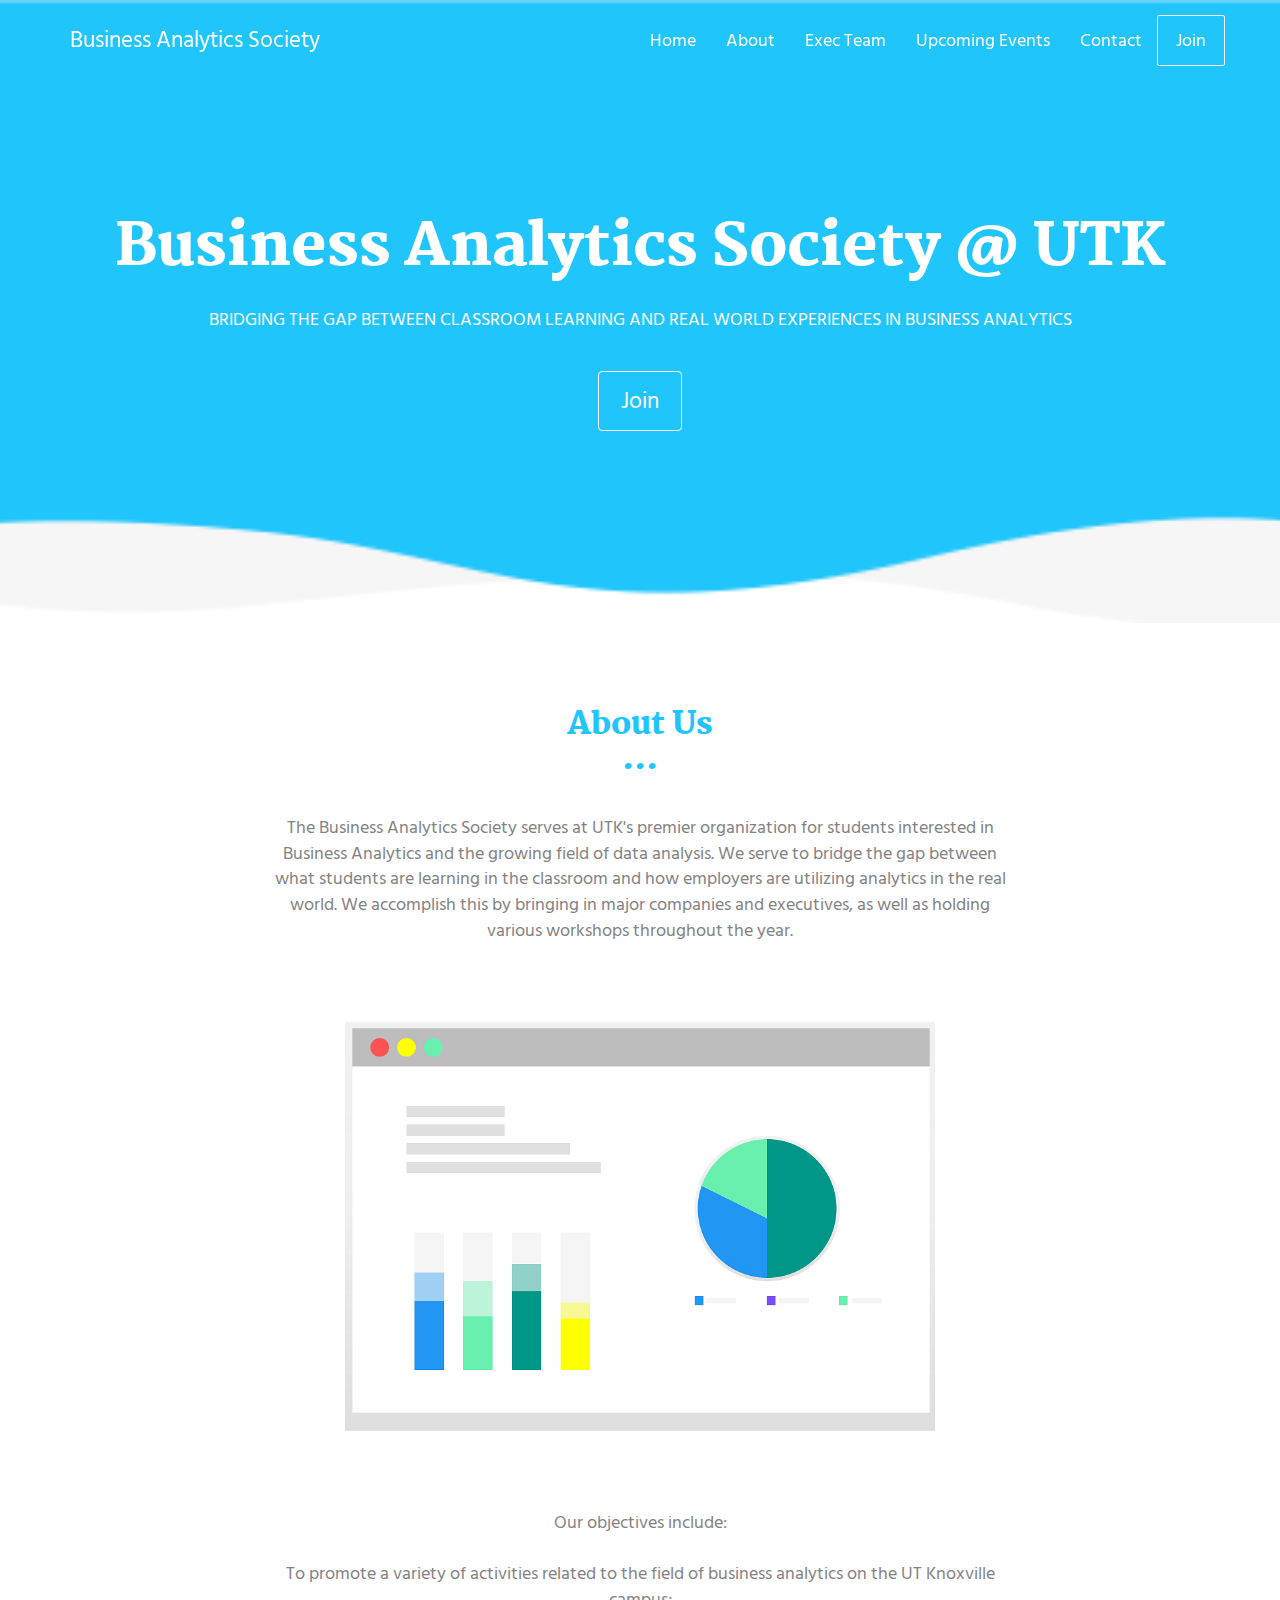
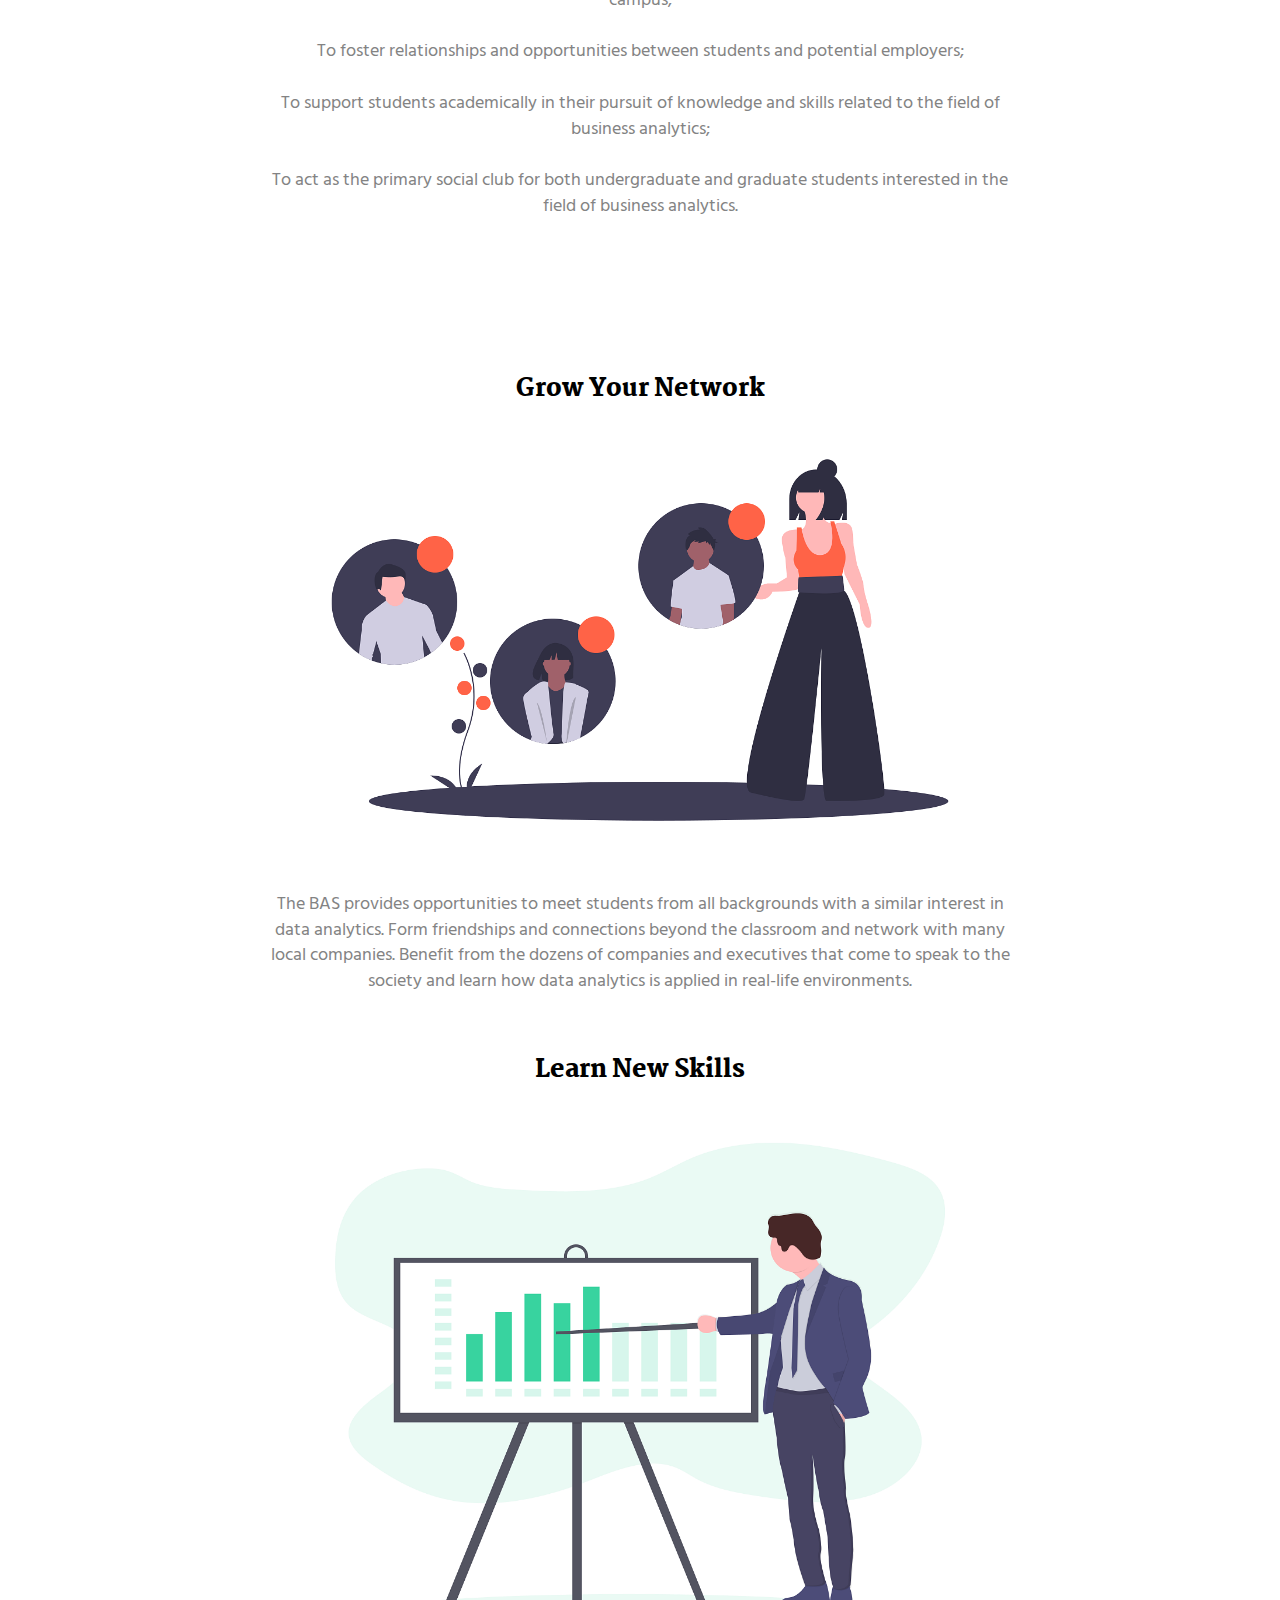
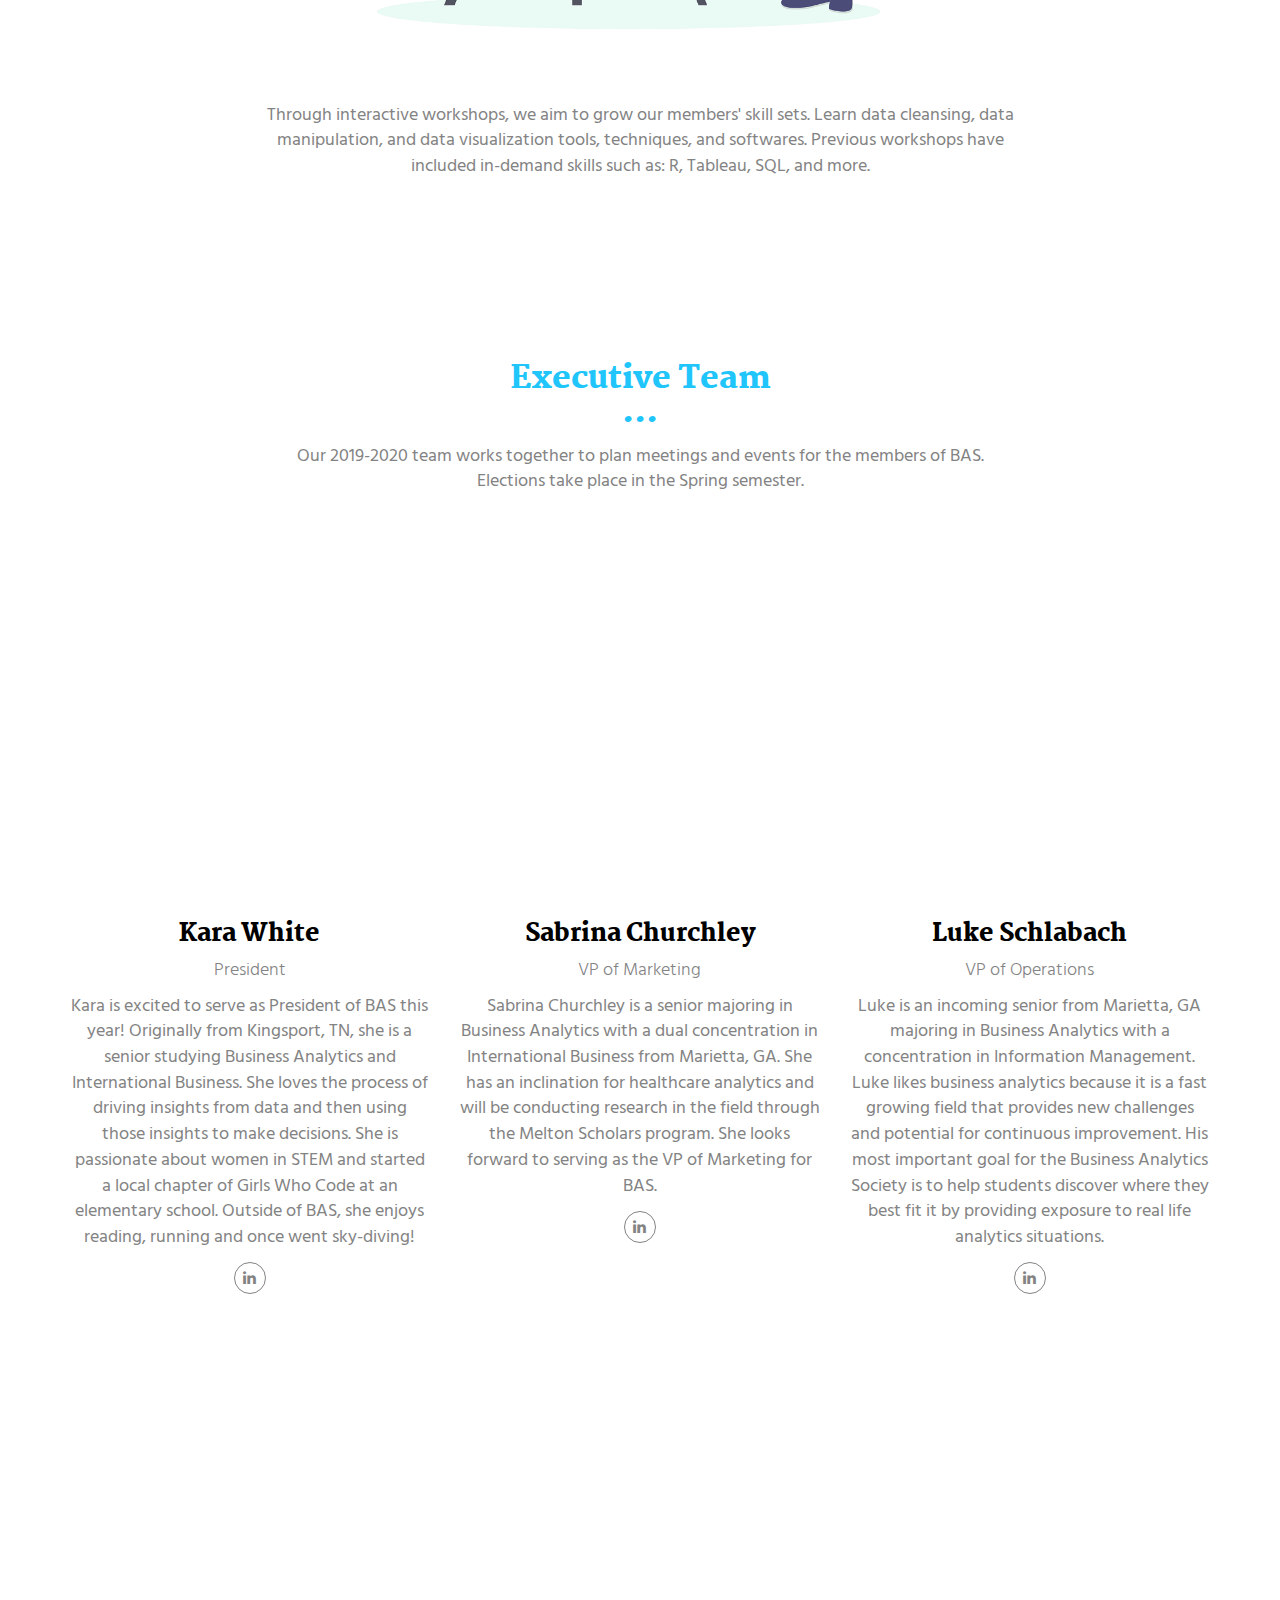
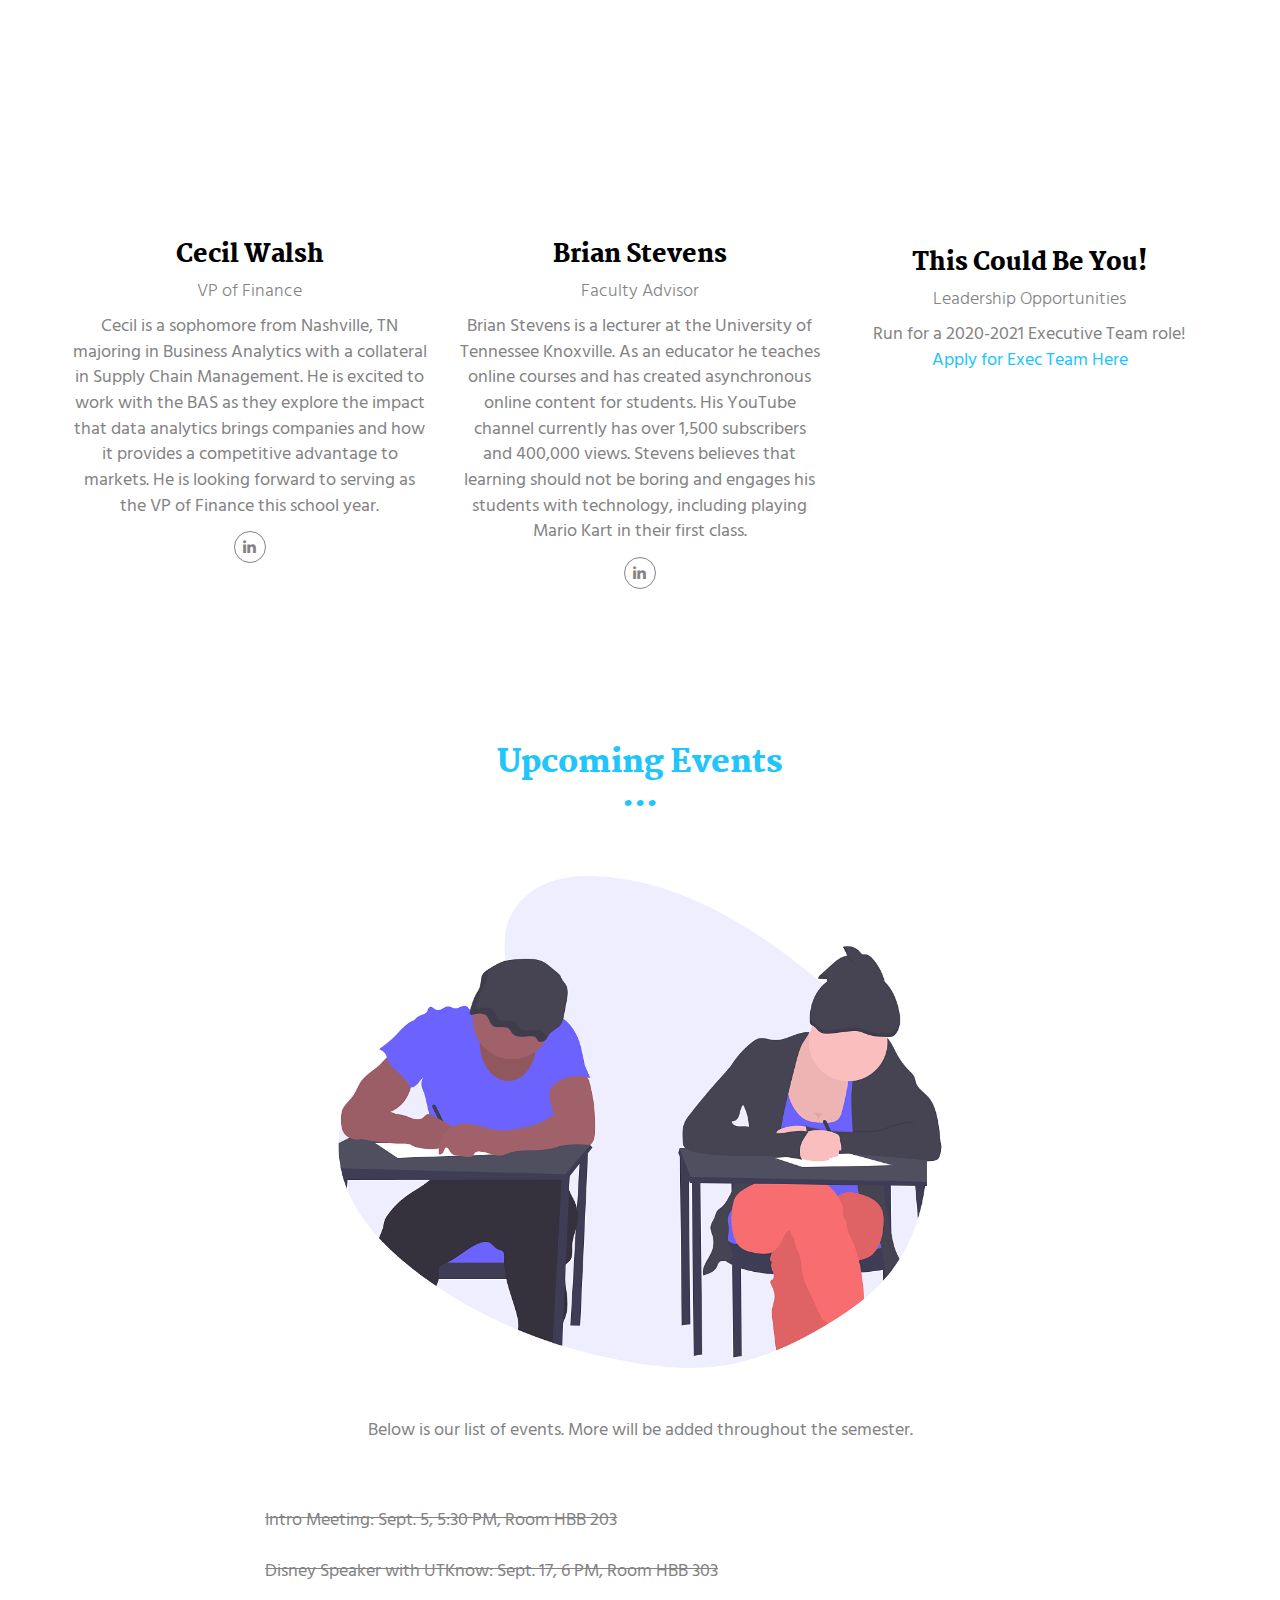
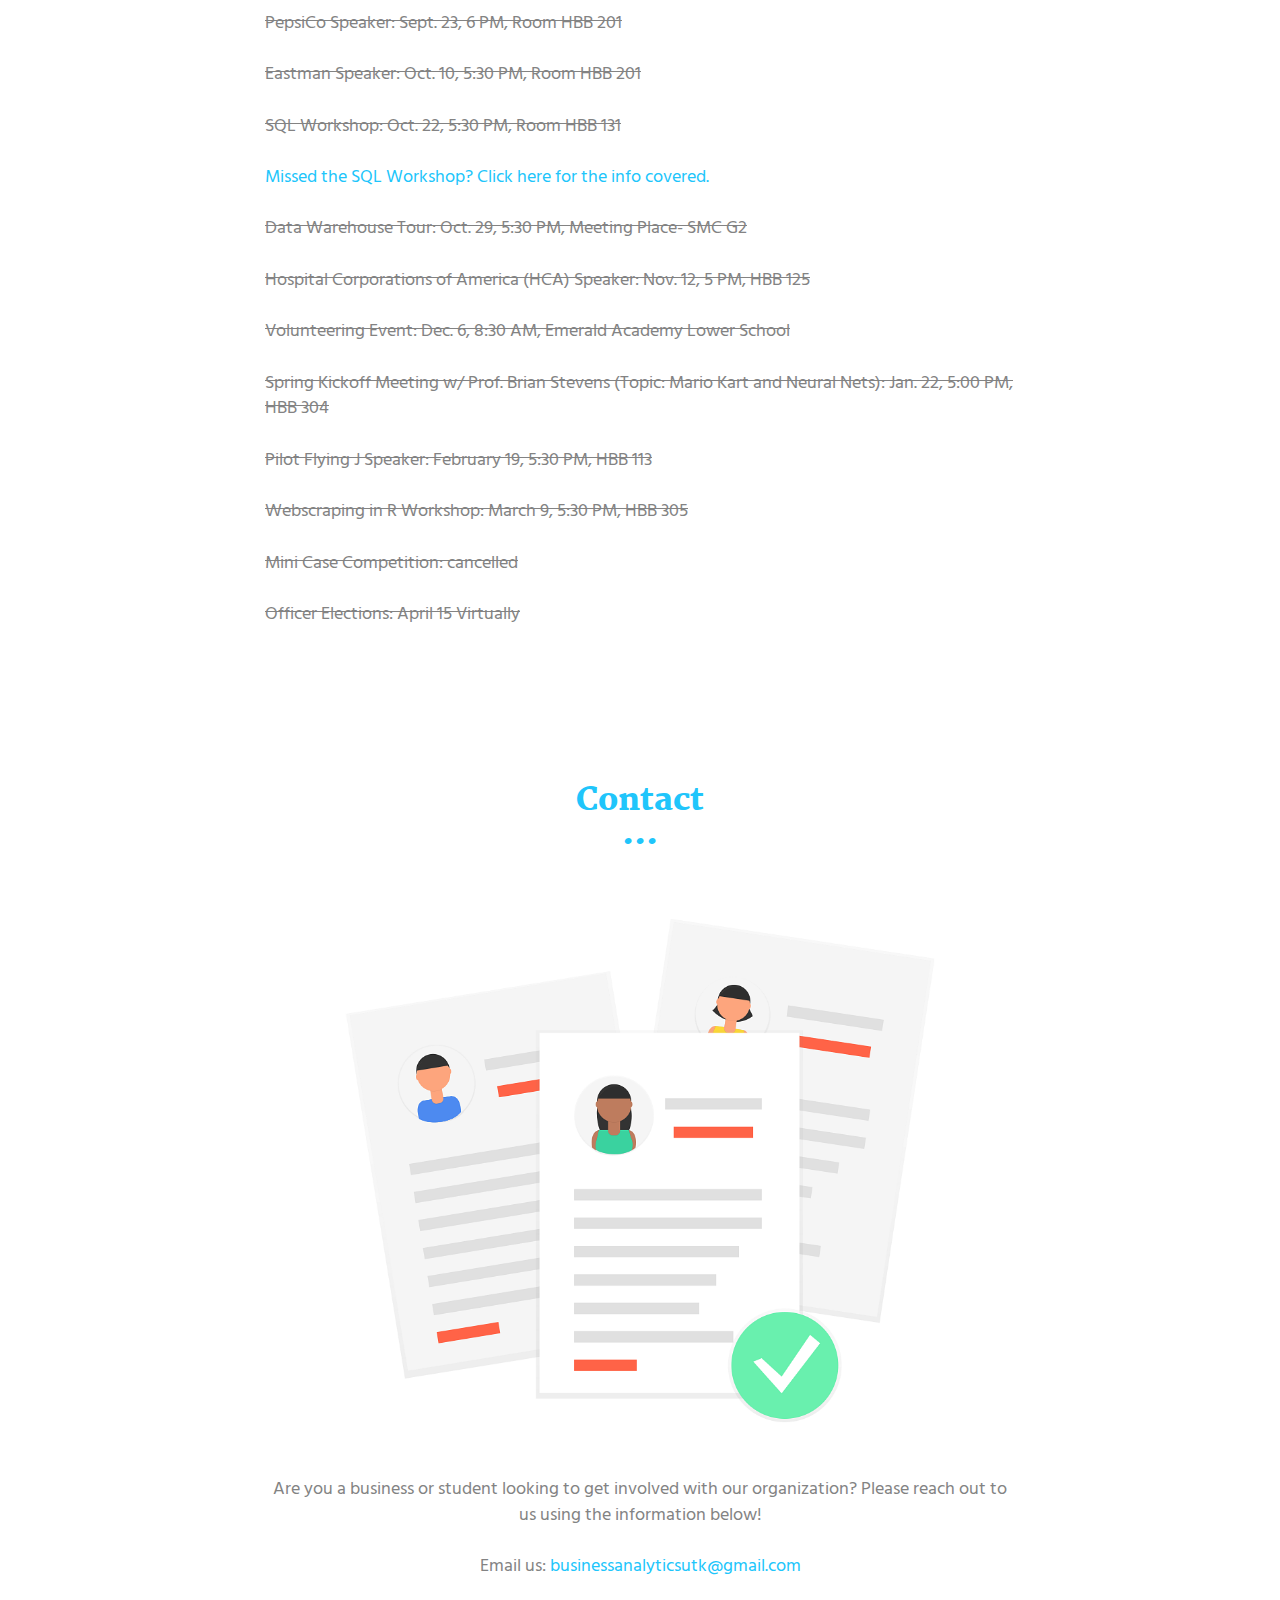
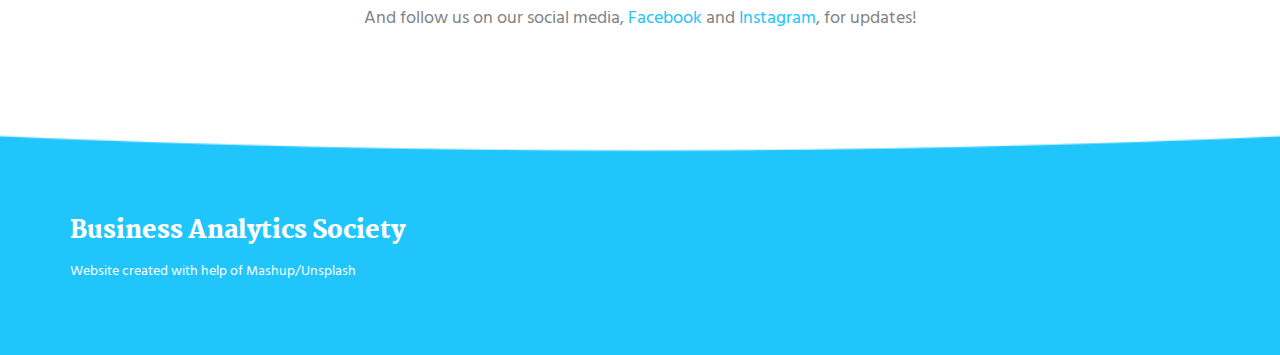
==== commit 6abeb8a8: "strikethrough elections, delete application" ====
--- a/index.html
+++ b/index.html
@@ -265,8 +265,8 @@
               <br><br> <s>Pilot Flying J Speaker: February 19, 5:30 PM, HBB 113</s>
               <br><br> <s>Webscraping in R Workshop: March 9, 5:30 PM, HBB 305</s>
               <br><br> <s>Mini Case Competition: cancelled</s>
-              <br><br> Officer Elections: April 15 Virtually
-              <br><br> <a href="./officer.html">Apply for Exec Team Here</a> 
+              <br><br> <s>Officer Elections: April 15 Virtually</s>
+           
               </p>
             
          
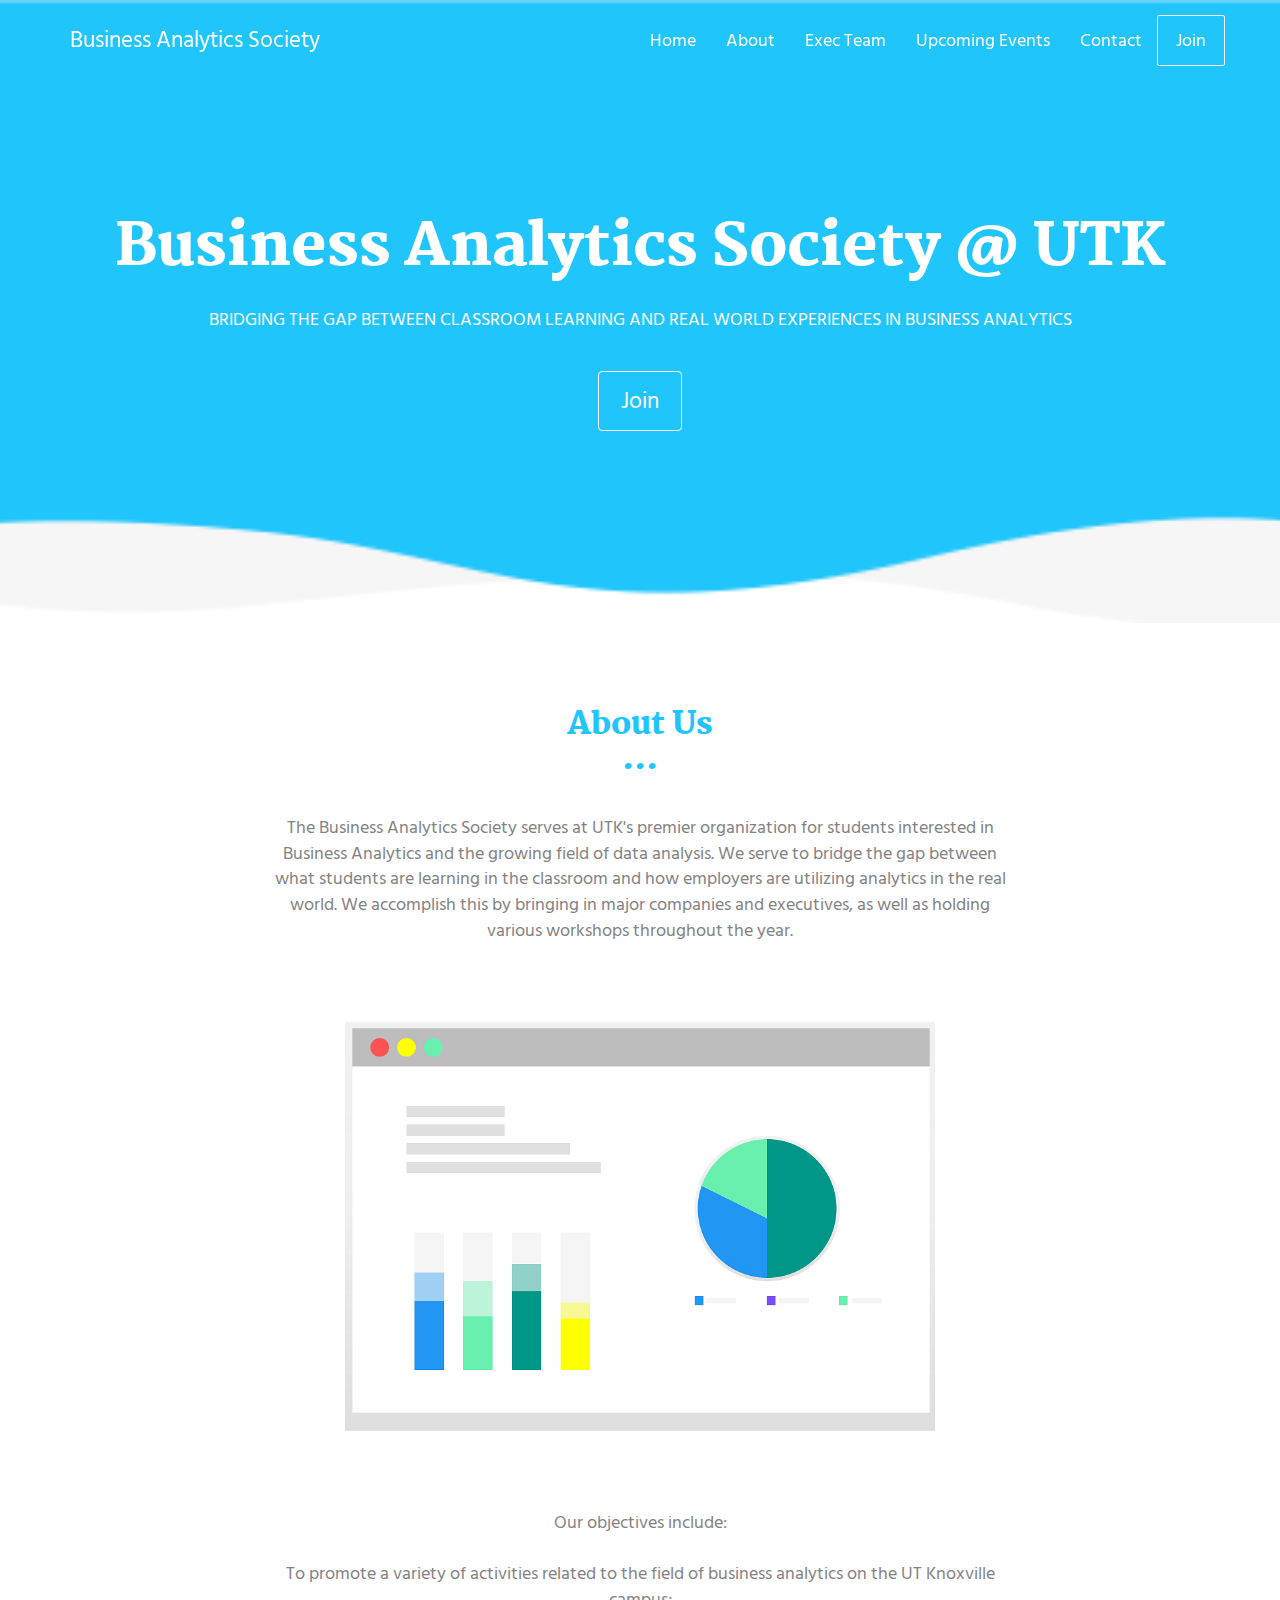
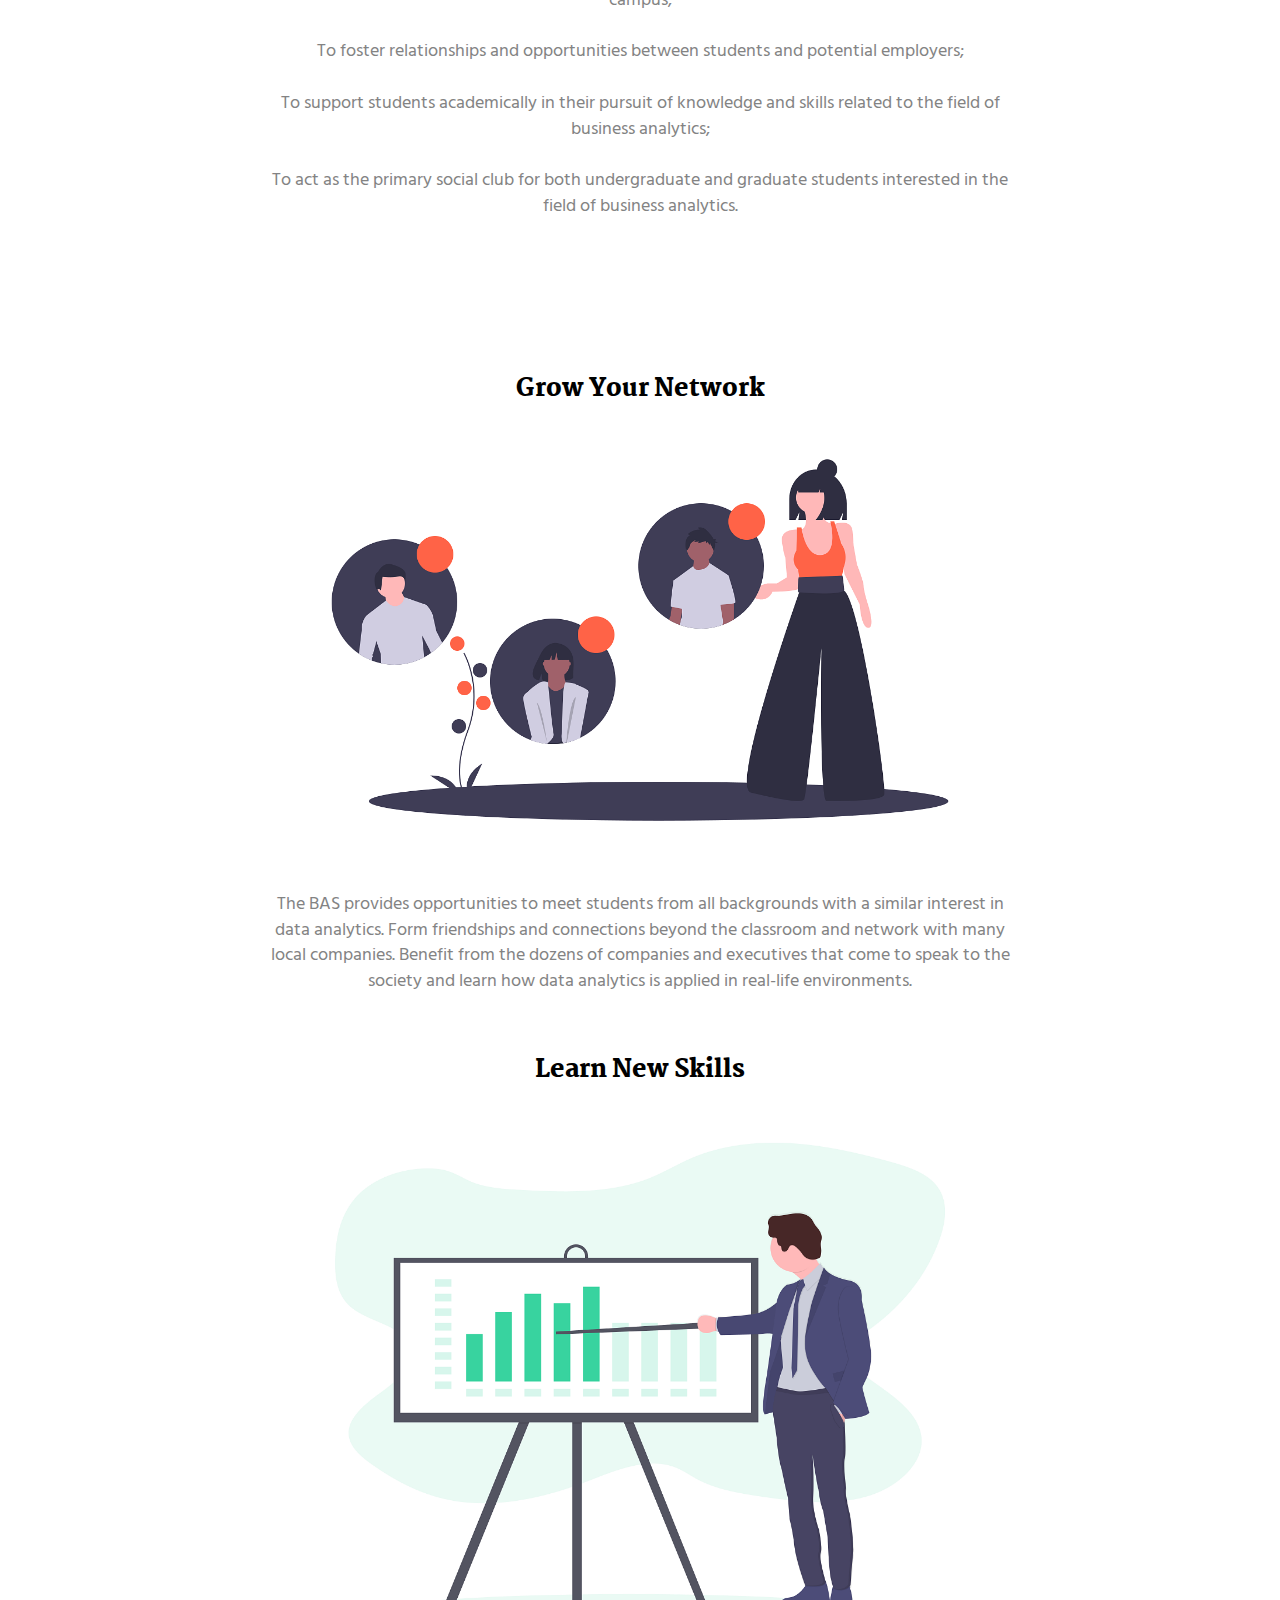
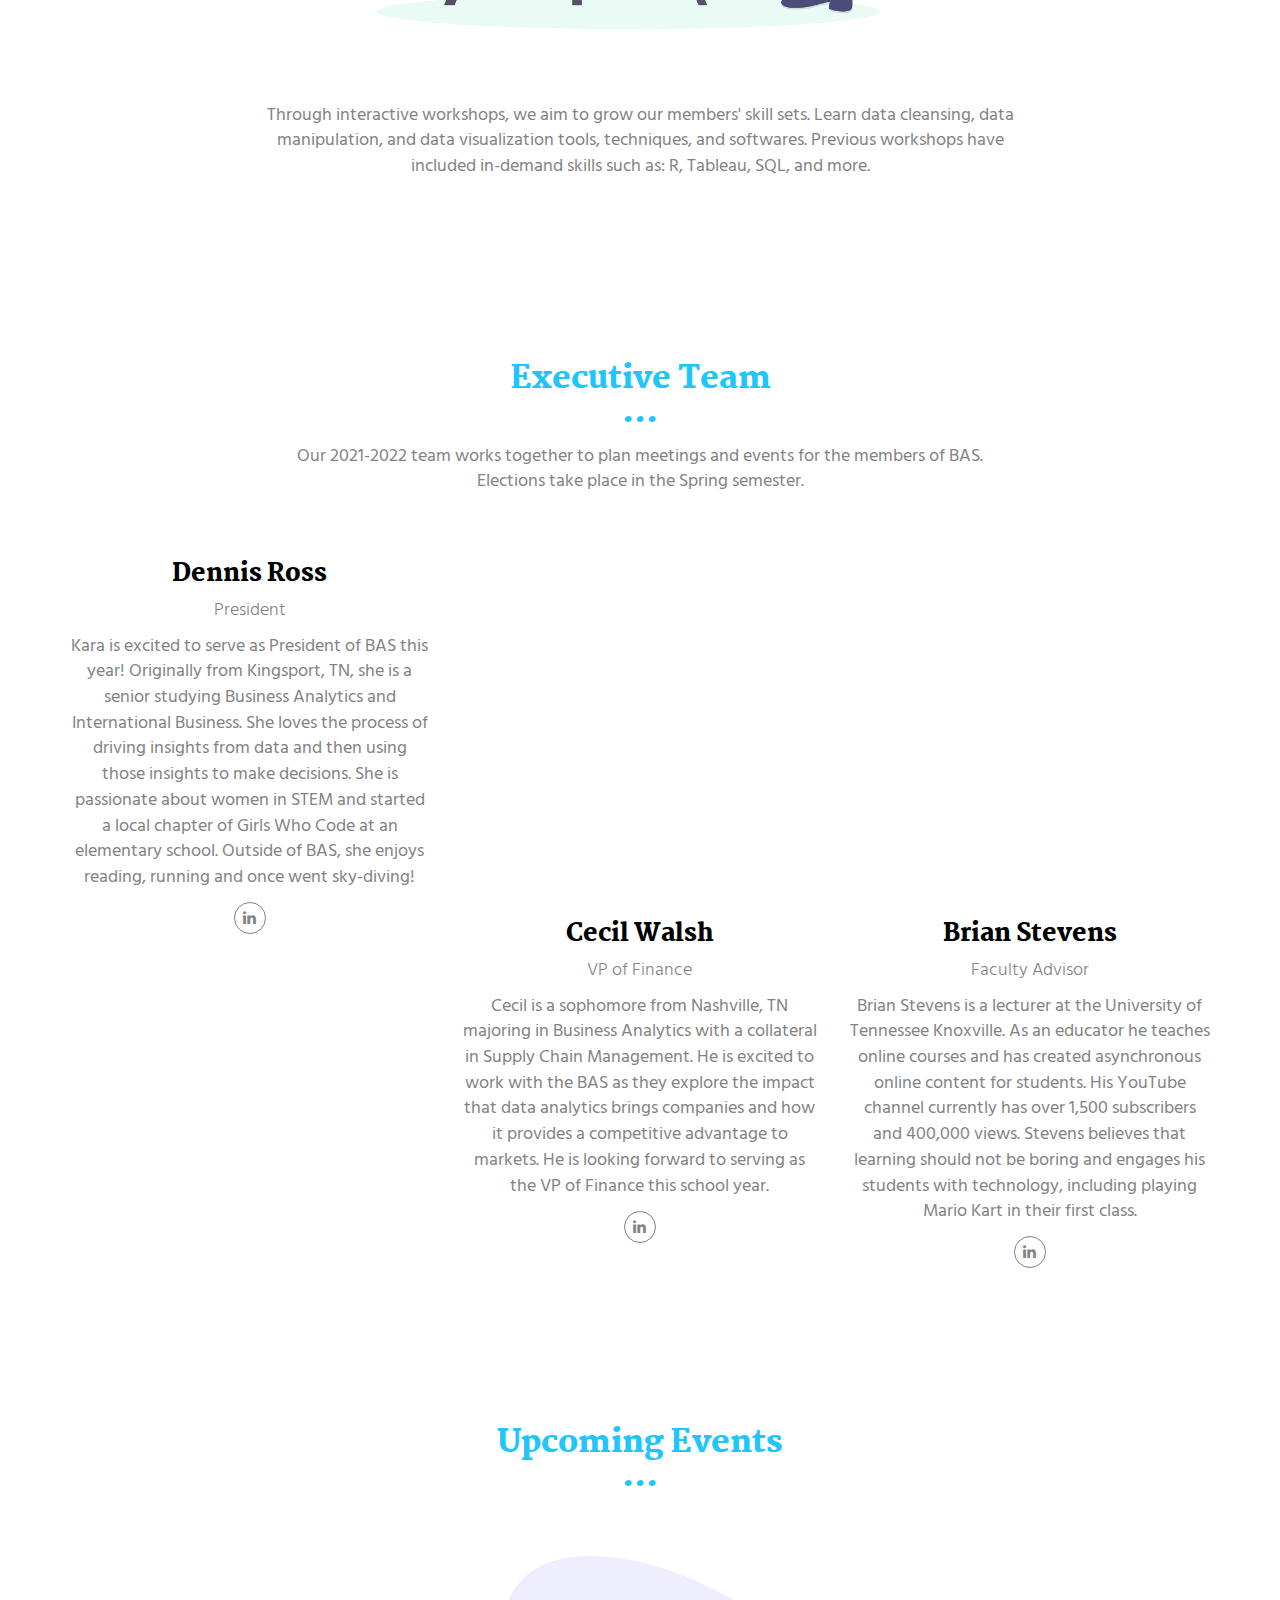
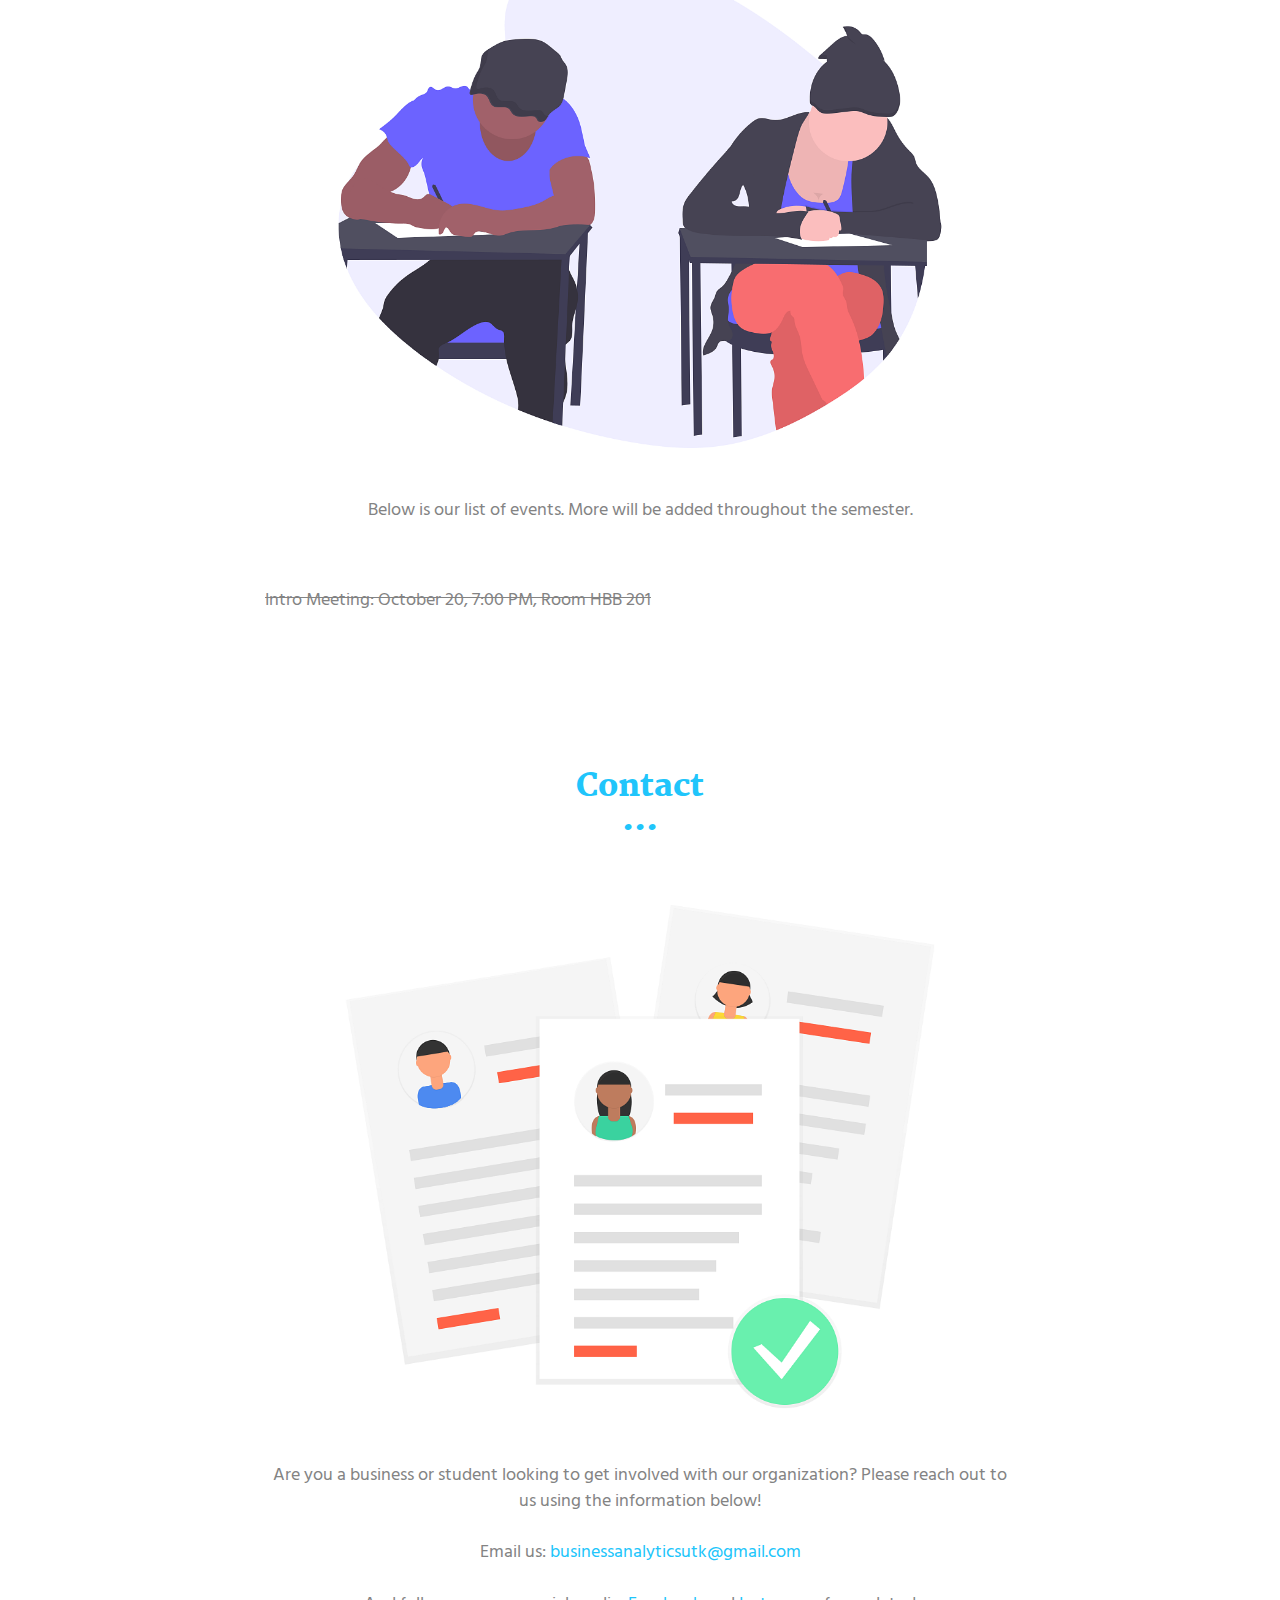
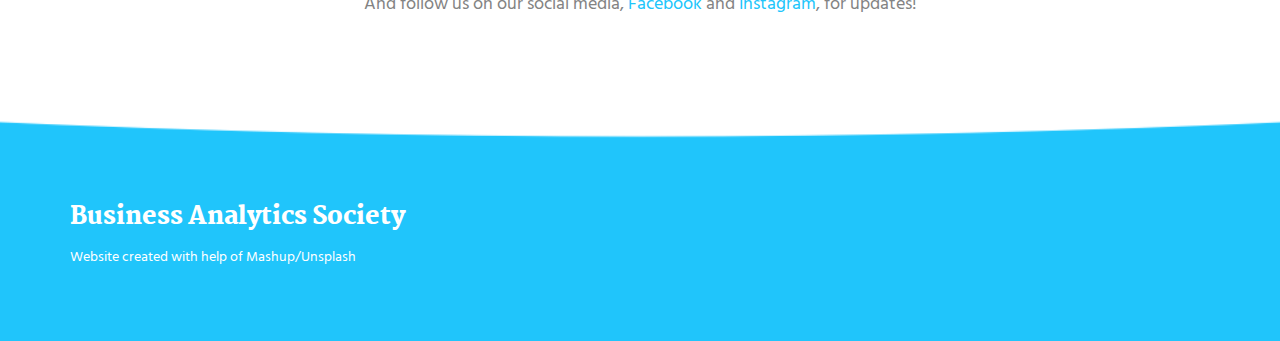
==== commit 9fb9968c: "Add files via upload" ====
--- a/index.html
+++ b/index.html
@@ -1,351 +1,291 @@
-<!DOCTYPE html>
-<html lang="en">
-
-<head>
-  <meta charset="UTF-8">
-  <meta content="IE=edge" http-equiv="X-UA-Compatible">
-  <meta content="width=device-width,initial-scale=1" name="viewport">
-  <meta content="description" name="description">
-  <meta name="google" content="notranslate" />
-  <meta content="Mashup templates have been developped by Orson.io team" name="author">
-
-  <!-- Disable tap highlight on IE -->
-  <meta name="msapplication-tap-highlight" content="no">
-  
-  
-  <link rel="apple-touch-icon" sizes="180x180" href="./assets/BASlogo_blue.png">
-  <link href="./assets/favicon.ico" rel="icon">
-
-  <link href="" rel="stylesheet">
-
-
-  <title>Business Analytics Society</title>
-
-<link href="./main.550dcf66.css" rel="stylesheet"></head>
-
-<body> <!-- Add your content of header -->
-<header>
-  <nav class="navbar navbar-default active">
-    <div class="container">
-      <div class="navbar-header">
-        <button type="button" class="navbar-toggle collapsed" data-toggle="collapse" data-target="#navbar-collapse" aria-expanded="false">
-          <span class="sr-only">Toggle navigation</span>
-          <span class="icon-bar"></span>
-          <span class="icon-bar"></span>
-          <span class="icon-bar"></span>
-        </button>
-        <a class="navbar-brand" href="./index.html" title="">
-          Business Analytics Society
-        </a>
-      </div>
-      
-      
-
-
-      <div class="collapse navbar-collapse" id="navbar-collapse">
-        <ul class="nav navbar-nav navbar-right">
-          <li><a href="./index.html" title="">Home</a></li>
-          <li><a href="#about" title="">About</a></li>
-          <li><a href="#exec" title="">Exec Team</a></li>
-          <li><a href="#events" title="">Upcoming Events</a></li>
-          <li><a href="#contact" title="">Contact</a></li>
-          <li>
-            <p>
-              <a href="./components.html" class="btn btn-default navbar-btn" title="">Join</a>
-            </p>
-          </li>
-          
-
-        </ul>
-      </div> 
-    </div>
-  </nav>
-</header>
-
-<!-- Add your site or app content here -->
-  <div class="hero-full-container background-image-container white-text-container">
-    <div class="container">
-      <div class="row">
-        <div class="col-xs-12">
-          <h1>Business Analytics Society @ UTK</h1>
-          <p>BRIDGING THE GAP BETWEEN CLASSROOM LEARNING AND REAL WORLD EXPERIENCES IN BUSINESS ANALYTICS</p>
-          <br>
-          <a href="./components.html" class="btn btn-default btn-lg" title="">Join</a>
-        </div>
-      </div>
-    </div>
-  </div>
-
-  <a name="about"></a>
-  <div class="section-container">
-    <div class="container">
-      <div class="row">
-        <div class="col-xs-12 col-md-8 col-md-offset-2">
-          <div class="text-center">
-            <h2>About Us</h2>
-            <p>
-            <br>
-            The Business Analytics Society serves at UTK's premier organization for students interested in Business Analytics and the growing field of data analysis. We serve to bridge the gap between what students are learning in the classroom and how employers are utilizing analytics in the real world. We accomplish this by bringing in major companies and executives, as well as holding various workshops throughout the year. 
-            <br>
-            <br>
-            <img class="img-responsive" src="assets/IMG_2172.PNG" alt="Visual3">
-            <br>
-            Our objectives include:
-            <br>
-            <br>
-
-              To promote a variety of activities related to the field of business analytics on the UT Knoxville campus;<br><br>
-              To foster relationships and opportunities between students and potential employers;<br><br>
-              To support students academically in their pursuit of knowledge and skills related to the field of business analytics;<br><br>
-              To act as the primary social club for both undergraduate and graduate students interested in the field of business analytics.
-
-            </p>
-          </div>
-       </div>
-      </div>
-    </div>
-  </div>
-  
-  
-  <div class="section-container">
-    <div class="container">
-      <div class="row">
-        <div class="col-xs-12 col-md-8 col-md-offset-2">
-          <div class="text-center">
-            <h3>Grow Your Network</h3>
-            <p>
-            <img class="img-responsive" src="assets/IMG_2170.PNG" alt="Visualabc">
-            <br>
-            The BAS provides opportunities to meet students from all backgrounds with a similar interest in data analytics. Form friendships and connections 
-             beyond the classroom and network with many local companies. Benefit from the dozens of companies and executives that come 
-             to speak to the society and learn how data analytics 
-             is applied in real-life environments.
-            </p>
-            <br>
-           <h3>Learn New Skills</h3>
-            <p>
-            <img class="img-responsive" src="assets/IMG_2169.PNG" alt="Visualabc">
-            <br>
-            Through interactive workshops, we aim to grow our members' skill sets. Learn data cleansing, data manipulation, and data visualization tools, techniques, and softwares. Previous workshops have included 
-            in-demand skills such as: R, Tableau, SQL, and more. 
-            </p>
-            <br>
-          </div>
-       </div>
-      </div>
-    </div>
-  </div>
-  
-
-
-  <a name="exec"></a>
-  <div class="section-container">
-    <div class="container text-center">
-      <div class="row section-container-spacer">
-        <div class="col-xs-12 col-md-12">
-          <h2>Executive Team</h2>
-          <p>Our 2019-2020 team works together to plan meetings and events for the members of BAS. <br>Elections take place in the Spring semester.</p>
-        </div>  
-      </div>
-      <div class="row">
-        <div class="col-xs-12 col-md-4">
-          <img src="./assets/kara.jpg" alt="" class="reveal img-responsive reveal-content image-center">
-          <h3>Kara White</h3>
-          <h4>President</h4>
-          <p>Kara is excited to serve as President of BAS this year! Originally from Kingsport, TN, she is a senior studying Business Analytics
-          and International Business. She loves the process of driving insights from data and then using those insights to make 
-            decisions. She is passionate about women in STEM and started a local chapter of Girls Who Code at 
-            an elementary school. Outside of BAS, she enjoys reading, running and once went sky-diving! </p>
-          <p>
-            <a href="https://www.linkedin.com/in/kararebecca/" class="social-round-icon fa-icon" title="">
-              <i class="fa fa-linkedin" aria-hidden="true"></i>
-            </a>
-          </p>
-        </div>
-       
-        <div class="col-xs-12 col-md-4">
-          <img src="./assets/sabrina.JPG" alt="" class="reveal img-responsive reveal-content image-center">
-          <h3>Sabrina Churchley</h3>
-          <h4>VP of Marketing</h4>
-          <p>Sabrina Churchley is a senior majoring in Business Analytics with a dual concentration in International Business from 
-            Marietta, GA. She has an inclination for healthcare analytics and will be conducting research in the field through
-            the Melton Scholars program. She looks forward to serving as the VP of Marketing for BAS.
-          </p>
-          <p>
-            <a href="https://www.linkedin.com/in/sabrinachurchley/" class="social-round-icon fa-icon" title="">
-              <i class="fa fa-linkedin" aria-hidden="true"></i>
-            </a>
-          </p>
-        </div>
-        <div class="col-xs-12 col-md-4">
-          <img src="./assets/luke.jpg" alt="" class="reveal img-responsive reveal-content image-center">
-          <h3>Luke Schlabach</h3>
-          <h4>VP of Operations</h4>
-          <p>Luke is an incoming senior from Marietta, GA majoring in Business Analytics with a concentration in Information Management. Luke likes business analytics because it is a fast growing field that provides new challenges and potential for continuous improvement. His most important goal for the 
-            Business Analytics Society is to help students discover where they best fit it by providing exposure to real life analytics situations.  </p>
-          <p>
-            <a href="https://www.linkedin.com/in/lukeschlabach/" class="social-round-icon fa-icon" title="">
-              <i class="fa fa-linkedin" aria-hidden="true"></i>
-            </a>
-          </p>
-        </div>
-      </div>
-    </div>
-  </div>
-    
-    
- <div class="section-container">
-    <div class="container text-center">
-      <div class="row section-container-spacer"> 
-      </div>
-      <div class="row">
-        <div class="col-xs-12 col-md-4">
-          <img src="./assets/cecil.JPG" alt="" class="reveal img-responsive reveal-content image-center">
-          <h3>Cecil Walsh</h3>
-          <h4>VP of Finance</h4>
-          <p>Cecil is a sophomore from Nashville, TN majoring in Business Analytics with a collateral in Supply Chain Management. 
-            He is excited to work with the BAS as they explore the impact that data analytics brings companies and how it provides a competitive
-            advantage to markets. He is looking forward to serving as the VP of Finance this school year.
-          </p>
-          <p>
-            <a href="https://www.linkedin.com/in/cecil-walsh-890767169/" class="social-round-icon fa-icon" title="">
-              <i class="fa fa-linkedin" aria-hidden="true"></i>
-            </a>
-          </p>
-        </div>
-       
-        <div class="col-xs-12 col-md-4">
-          <img src="./assets/brian.JPG" alt="" class="reveal img-responsive reveal-content image-center">
-          <h3>Brian Stevens</h3>
-          <h4>Faculty Advisor</h4>
-          <p>Brian Stevens is a lecturer at the University of Tennessee Knoxville. 
-            As an educator he teaches online courses and has created asynchronous online content for students. 
-            His YouTube channel currently has over 1,500 subscribers and 400,000 views.
-            Stevens believes that learning should not be boring and engages his students with technology, including playing Mario Kart in their first class.</p>
-          <p>
-            <a href="https://www.linkedin.com/in/brian-stevens-6a029341/" class="social-round-icon fa-icon" title="">
-              <i class="fa fa-linkedin" aria-hidden="true"></i>
-            </a>
-          </p>
-        </div>
-        <div class="col-xs-12 col-md-4">
-          <img src="./assets/baslogo.png" alt="" class="reveal img-responsive reveal-content image-center">
-          <br>
-          <br>
-          <br>
-          <br>
-          <br>
-          <h3>This Could Be You!</h3>
-          <h4>Leadership Opportunities</h4>
-          <p>Run for a 2020-2021 Executive Team role! <br> <a href="./officer.html">Apply for Exec Team Here</a> </p>
-        </div>
-      </div>
-    </div>
-  </div>
-  
-   <a name="events"></a>
-   <div class="section-container">
-    <div class="container">
-      <div class="row">
-        <div class="col-xs-12 col-md-8 col-md-offset-2">
-          <div class="text-center">
-            <h2>Upcoming Events</h2>
-            <img class="img-responsive" src="assets/IMG_2168.PNG" alt="Visual">
-            <p>Below is our list of events. More will be added throughout the semester.</p>
-            <p align="left"> <br><br> <s>Intro Meeting: Sept. 5, 5:30 PM, Room HBB 203</s>
-              <br><br> <s>Disney Speaker with UTKnow: Sept. 17, 6 PM, Room HBB 303</s>
-              <br><br> <s>PepsiCo Speaker: Sept. 23, 6 PM, Room HBB 201</s> 
-              <br><br> <s>Eastman Speaker: Oct. 10, 5:30 PM, Room HBB 201</s>
-              <br><br> <s>SQL Workshop: Oct. 22, 5:30 PM, Room HBB 131</s>
-              <br><br> <a href="./sqlmeeting.html">Missed the SQL Workshop? Click here for the info covered.</a> 
-              <br><br> <s>Data Warehouse Tour: Oct. 29, 5:30 PM, Meeting Place- SMC G2</s>
-              <br><br> <s>Hospital Corporations of America (HCA) Speaker: Nov. 12, 5 PM, HBB 125</s>
-              <br><br> <s>Volunteering Event: Dec. 6, 8:30 AM, Emerald Academy Lower School</s>
-              <br><br> <s>Spring Kickoff Meeting w/ Prof. Brian Stevens (Topic: Mario Kart and Neural Nets): Jan. 22, 5:00 PM, HBB 304</s> 
-              <br><br> <s>Pilot Flying J Speaker: February 19, 5:30 PM, HBB 113</s>
-              <br><br> <s>Webscraping in R Workshop: March 9, 5:30 PM, HBB 305</s>
-              <br><br> <s>Mini Case Competition: cancelled</s>
-              <br><br> <s>Officer Elections: April 15 Virtually</s>
-           
-              </p>
-            
-         
-
-          </div>
-       </div>
-      </div>
-    </div>
-  </div> 
-  
-    <a name="contact"></a>    
-    <div class="section-container">
-    <div class="container">
-      <div class="row">
-        <div class="col-xs-12 col-md-8 col-md-offset-2">
-          <div class="text-center">
-            <h2>Contact</h2>
-            <img class="img-responsive" src="assets/IMG_2174.PNG" alt="Visual2">
-            <p>Are you a business or student looking to get involved with our organization? Please reach out to us using the information below!
-            <br>
-            <br>
-            Email us: <a href="mailto:businessanalyticsutk@gmail.com">businessanalyticsutk@gmail.com</a><br><br>
-              And follow us on our social media, <a href="https://www.facebook.com/BusinessAnalyticsSociety/?eid=ARBv0CMCaIn6044rxU1itc6tyXi8wXbj-ntj0ajvNr_PAHATBfh4e-5TcNNZeaQ3Tvhj4AzrBhb5vUsN">Facebook</a> and <a href="https://www.instagram.com/bas_utk/">Instagram</a>, for updates!
-            
-            </p>
-          </div>
-       </div>
-      </div>
-    </div>
-  </div>
-
-
-<script>
-  document.addEventListener("DOMContentLoaded", function (event) {
-    navbarFixedTopAnimation();
-  });
-</script>
-
-<footer class="footer-container white-text-container">
-  <div class="container">
-    <div class="row">
-
-     
-      <div class="col-xs-12">
-        <h3>Business Analytics Society</h3>
-
-        <div class="row">
-          <div class="col-xs-12 col-sm-7">
-            <p><small>Website created with help of <a href="http://www.mashup-template.com/" title="Create website with free html template">Mashup</a>/<a href="https://www.unsplash.com/" title="Beautiful Free Images">Unsplash</a></small>
-            </p>
-          </div>
-        </div>
-        
-        
-      </div>
-    </div>
-  </div>
-</footer>
-
-<script>
-  document.addEventListener("DOMContentLoaded", function (event) {
-    navActivePage();
-    scrollRevelation('.reveal');
-  });
-</script>
-
-<!-- Google Analytics: change UA-XXXXX-X to be your site's ID 
-
-<script>
-  (function (i, s, o, g, r, a, m) {
-    i['GoogleAnalyticsObject'] = r; i[r] = i[r] || function () {
-      (i[r].q = i[r].q || []).push(arguments)
-    }, i[r].l = 1 * new Date(); a = s.createElement(o),
-      m = s.getElementsByTagName(o)[0]; a.async = 1; a.src = g; m.parentNode.insertBefore(a, m)
-  })(window, document, 'script', '//www.google-analytics.com/analytics.js', 'ga');
-  ga('create', 'UA-XXXXX-X', 'auto');
-  ga('send', 'pageview');
-</script>
-
---> <script type="text/javascript" src="./main.0cf8b554.js"></script></body>
-
-</html>
+<!DOCTYPE html>
+<html lang="en">
+
+<head>
+  <meta charset="UTF-8">
+  <meta content="IE=edge" http-equiv="X-UA-Compatible">
+  <meta content="width=device-width,initial-scale=1" name="viewport">
+  <meta content="description" name="description">
+  <meta name="google" content="notranslate" />
+  <meta content="Mashup templates have been developped by Orson.io team" name="author">
+
+  <!-- Disable tap highlight on IE -->
+  <meta name="msapplication-tap-highlight" content="no">
+  
+  
+  <link rel="apple-touch-icon" sizes="180x180" href="./assets/BASlogo_blue.png">
+  <link href="./assets/favicon.ico" rel="icon">
+
+  <link href="" rel="stylesheet">
+
+
+  <title>Business Analytics Society</title>
+
+<link href="./main.550dcf66.css" rel="stylesheet"></head>
+
+<body> <!-- Add your content of header -->
+<header>
+  <nav class="navbar navbar-default active">
+    <div class="container">
+      <div class="navbar-header">
+        <button type="button" class="navbar-toggle collapsed" data-toggle="collapse" data-target="#navbar-collapse" aria-expanded="false">
+          <span class="sr-only">Toggle navigation</span>
+          <span class="icon-bar"></span>
+          <span class="icon-bar"></span>
+          <span class="icon-bar"></span>
+        </button>
+        <a class="navbar-brand" href="./index.html" title="">
+          Business Analytics Society
+        </a>
+      </div>
+      
+      
+
+
+      <div class="collapse navbar-collapse" id="navbar-collapse">
+        <ul class="nav navbar-nav navbar-right">
+          <li><a href="./index.html" title="">Home</a></li>
+          <li><a href="#about" title="">About</a></li>
+          <li><a href="#exec" title="">Exec Team</a></li>
+          <li><a href="#events" title="">Upcoming Events</a></li>
+          <li><a href="#contact" title="">Contact</a></li>
+          <li>
+            <p>
+              <a href="./components.html" class="btn btn-default navbar-btn" title="">Join</a>
+            </p>
+          </li>
+          
+
+        </ul>
+      </div> 
+    </div>
+  </nav>
+</header>
+
+<!-- Add your site or app content here -->
+  <div class="hero-full-container background-image-container white-text-container">
+    <div class="container">
+      <div class="row">
+        <div class="col-xs-12">
+          <h1>Business Analytics Society @ UTK</h1>
+          <p>BRIDGING THE GAP BETWEEN CLASSROOM LEARNING AND REAL WORLD EXPERIENCES IN BUSINESS ANALYTICS</p>
+          <br>
+          <a href="./components.html" class="btn btn-default btn-lg" title="">Join</a>
+        </div>
+      </div>
+    </div>
+  </div>
+
+  <a name="about"></a>
+  <div class="section-container">
+    <div class="container">
+      <div class="row">
+        <div class="col-xs-12 col-md-8 col-md-offset-2">
+          <div class="text-center">
+            <h2>About Us</h2>
+            <p>
+            <br>
+            The Business Analytics Society serves at UTK's premier organization for students interested in Business Analytics and the growing field of data analysis. We serve to bridge the gap between what students are learning in the classroom and how employers are utilizing analytics in the real world. We accomplish this by bringing in major companies and executives, as well as holding various workshops throughout the year. 
+            <br>
+            <br>
+            <img class="img-responsive" src="assets/IMG_2172.PNG" alt="Visual3">
+            <br>
+            Our objectives include:
+            <br>
+            <br>
+
+              To promote a variety of activities related to the field of business analytics on the UT Knoxville campus;<br><br>
+              To foster relationships and opportunities between students and potential employers;<br><br>
+              To support students academically in their pursuit of knowledge and skills related to the field of business analytics;<br><br>
+              To act as the primary social club for both undergraduate and graduate students interested in the field of business analytics.
+
+            </p>
+          </div>
+       </div>
+      </div>
+    </div>
+  </div>
+  
+  
+  <div class="section-container">
+    <div class="container">
+      <div class="row">
+        <div class="col-xs-12 col-md-8 col-md-offset-2">
+          <div class="text-center">
+            <h3>Grow Your Network</h3>
+            <p>
+            <img class="img-responsive" src="assets/IMG_2170.PNG" alt="Visualabc">
+            <br>
+            The BAS provides opportunities to meet students from all backgrounds with a similar interest in data analytics. Form friendships and connections 
+             beyond the classroom and network with many local companies. Benefit from the dozens of companies and executives that come 
+             to speak to the society and learn how data analytics 
+             is applied in real-life environments.
+            </p>
+            <br>
+           <h3>Learn New Skills</h3>
+            <p>
+            <img class="img-responsive" src="assets/IMG_2169.PNG" alt="Visualabc">
+            <br>
+            Through interactive workshops, we aim to grow our members' skill sets. Learn data cleansing, data manipulation, and data visualization tools, techniques, and softwares. Previous workshops have included 
+            in-demand skills such as: R, Tableau, SQL, and more. 
+            </p>
+            <br>
+          </div>
+       </div>
+      </div>
+    </div>
+  </div>
+  
+
+
+  <a name="exec"></a>
+  <div class="section-container">
+    <div class="container text-center">
+      <div class="row section-container-spacer">
+        <div class="col-xs-12 col-md-12">
+          <h2>Executive Team</h2>
+          <p>Our 2021-2022 team works together to plan meetings and events for the members of BAS. <br>Elections take place in the Spring semester.</p>
+        </div>  
+      </div>
+      <div class="row">
+        <div class="col-xs-12 col-md-4">
+          <img src="./assets/dennis.jpg" alt="" class="reveal img-responsive reveal-content image-center">
+          <h3>Dennis Ross</h3>
+          <h4>President</h4>
+          <p>Kara is excited to serve as President of BAS this year! Originally from Kingsport, TN, she is a senior studying Business Analytics
+          and International Business. She loves the process of driving insights from data and then using those insights to make 
+            decisions. She is passionate about women in STEM and started a local chapter of Girls Who Code at 
+            an elementary school. Outside of BAS, she enjoys reading, running and once went sky-diving! </p>
+          <p>
+            <a href="https://www.linkedin.com/in/dennisjross/" class="social-round-icon fa-icon" title="">
+              <i class="fa fa-linkedin" aria-hidden="true"></i>
+            </a>
+          </p>
+        </div>
+       
+        <div class="col-xs-12 col-md-4">
+          <img src="./assets/cecil.JPG" alt="" class="reveal img-responsive reveal-content image-center">
+          <h3>Cecil Walsh</h3>
+          <h4>VP of Finance</h4>
+          <p>Cecil is a sophomore from Nashville, TN majoring in Business Analytics with a collateral in Supply Chain Management. 
+            He is excited to work with the BAS as they explore the impact that data analytics brings companies and how it provides a competitive
+            advantage to markets. He is looking forward to serving as the VP of Finance this school year.
+          </p>
+          <p>
+            <a href="https://www.linkedin.com/in/cecil-walsh-890767169/" class="social-round-icon fa-icon" title="">
+              <i class="fa fa-linkedin" aria-hidden="true"></i>
+            </a>
+          </p>
+        </div>
+        <div class="col-xs-12 col-md-4">
+          <img src="./assets/brian.JPG" alt="" class="reveal img-responsive reveal-content image-center">
+          <h3>Brian Stevens</h3>
+          <h4>Faculty Advisor</h4>
+          <p>Brian Stevens is a lecturer at the University of Tennessee Knoxville. 
+            As an educator he teaches online courses and has created asynchronous online content for students. 
+            His YouTube channel currently has over 1,500 subscribers and 400,000 views.
+            Stevens believes that learning should not be boring and engages his students with technology, including playing Mario Kart in their first class.</p>
+          <p>
+            <a href="https://www.linkedin.com/in/brian-stevens-6a029341/" class="social-round-icon fa-icon" title="">
+              <i class="fa fa-linkedin" aria-hidden="true"></i>
+            </a>
+          </p>
+        </div>
+      </div>
+    </div>
+  </div>
+    
+  
+   <a name="events"></a>
+   <div class="section-container">
+    <div class="container">
+      <div class="row">
+        <div class="col-xs-12 col-md-8 col-md-offset-2">
+          <div class="text-center">
+            <h2>Upcoming Events</h2>
+            <img class="img-responsive" src="assets/IMG_2168.PNG" alt="Visual">
+            <p>Below is our list of events. More will be added throughout the semester.</p>
+            <p align="left"> <br><br> <s>Intro Meeting: October 20, 7:00 PM, Room HBB 201</s>
+           
+              </p>
+            
+         
+
+          </div>
+       </div>
+      </div>
+    </div>
+  </div> 
+  
+    <a name="contact"></a>    
+    <div class="section-container">
+    <div class="container">
+      <div class="row">
+        <div class="col-xs-12 col-md-8 col-md-offset-2">
+          <div class="text-center">
+            <h2>Contact</h2>
+            <img class="img-responsive" src="assets/IMG_2174.PNG" alt="Visual2">
+            <p>Are you a business or student looking to get involved with our organization? Please reach out to us using the information below!
+            <br>
+            <br>
+            Email us: <a href="mailto:businessanalyticsutk@gmail.com">businessanalyticsutk@gmail.com</a><br><br>
+              And follow us on our social media, <a href="https://www.facebook.com/BusinessAnalyticsSociety/?eid=ARBv0CMCaIn6044rxU1itc6tyXi8wXbj-ntj0ajvNr_PAHATBfh4e-5TcNNZeaQ3Tvhj4AzrBhb5vUsN">Facebook</a> and <a href="https://www.instagram.com/bas_utk/">Instagram</a>, for updates!
+            
+            </p>
+          </div>
+       </div>
+      </div>
+    </div>
+  </div>
+
+
+<script>
+  document.addEventListener("DOMContentLoaded", function (event) {
+    navbarFixedTopAnimation();
+  });
+</script>
+
+<footer class="footer-container white-text-container">
+  <div class="container">
+    <div class="row">
+
+     
+      <div class="col-xs-12">
+        <h3>Business Analytics Society</h3>
+
+        <div class="row">
+          <div class="col-xs-12 col-sm-7">
+            <p><small>Website created with help of <a href="http://www.mashup-template.com/" title="Create website with free html template">Mashup</a>/<a href="https://www.unsplash.com/" title="Beautiful Free Images">Unsplash</a></small>
+            </p>
+          </div>
+        </div>
+        
+        
+      </div>
+    </div>
+  </div>
+</footer>
+
+<script>
+  document.addEventListener("DOMContentLoaded", function (event) {
+    navActivePage();
+    scrollRevelation('.reveal');
+  });
+</script>
+
+<!-- Google Analytics: change UA-XXXXX-X to be your site's ID 
+
+<script>
+  (function (i, s, o, g, r, a, m) {
+    i['GoogleAnalyticsObject'] = r; i[r] = i[r] || function () {
+      (i[r].q = i[r].q || []).push(arguments)
+    }, i[r].l = 1 * new Date(); a = s.createElement(o),
+      m = s.getElementsByTagName(o)[0]; a.async = 1; a.src = g; m.parentNode.insertBefore(a, m)
+  })(window, document, 'script', '//www.google-analytics.com/analytics.js', 'ga');
+  ga('create', 'UA-XXXXX-X', 'auto');
+  ga('send', 'pageview');
+</script>
+
+--> <script type="text/javascript" src="./main.0cf8b554.js"></script></body>
+
+</html>
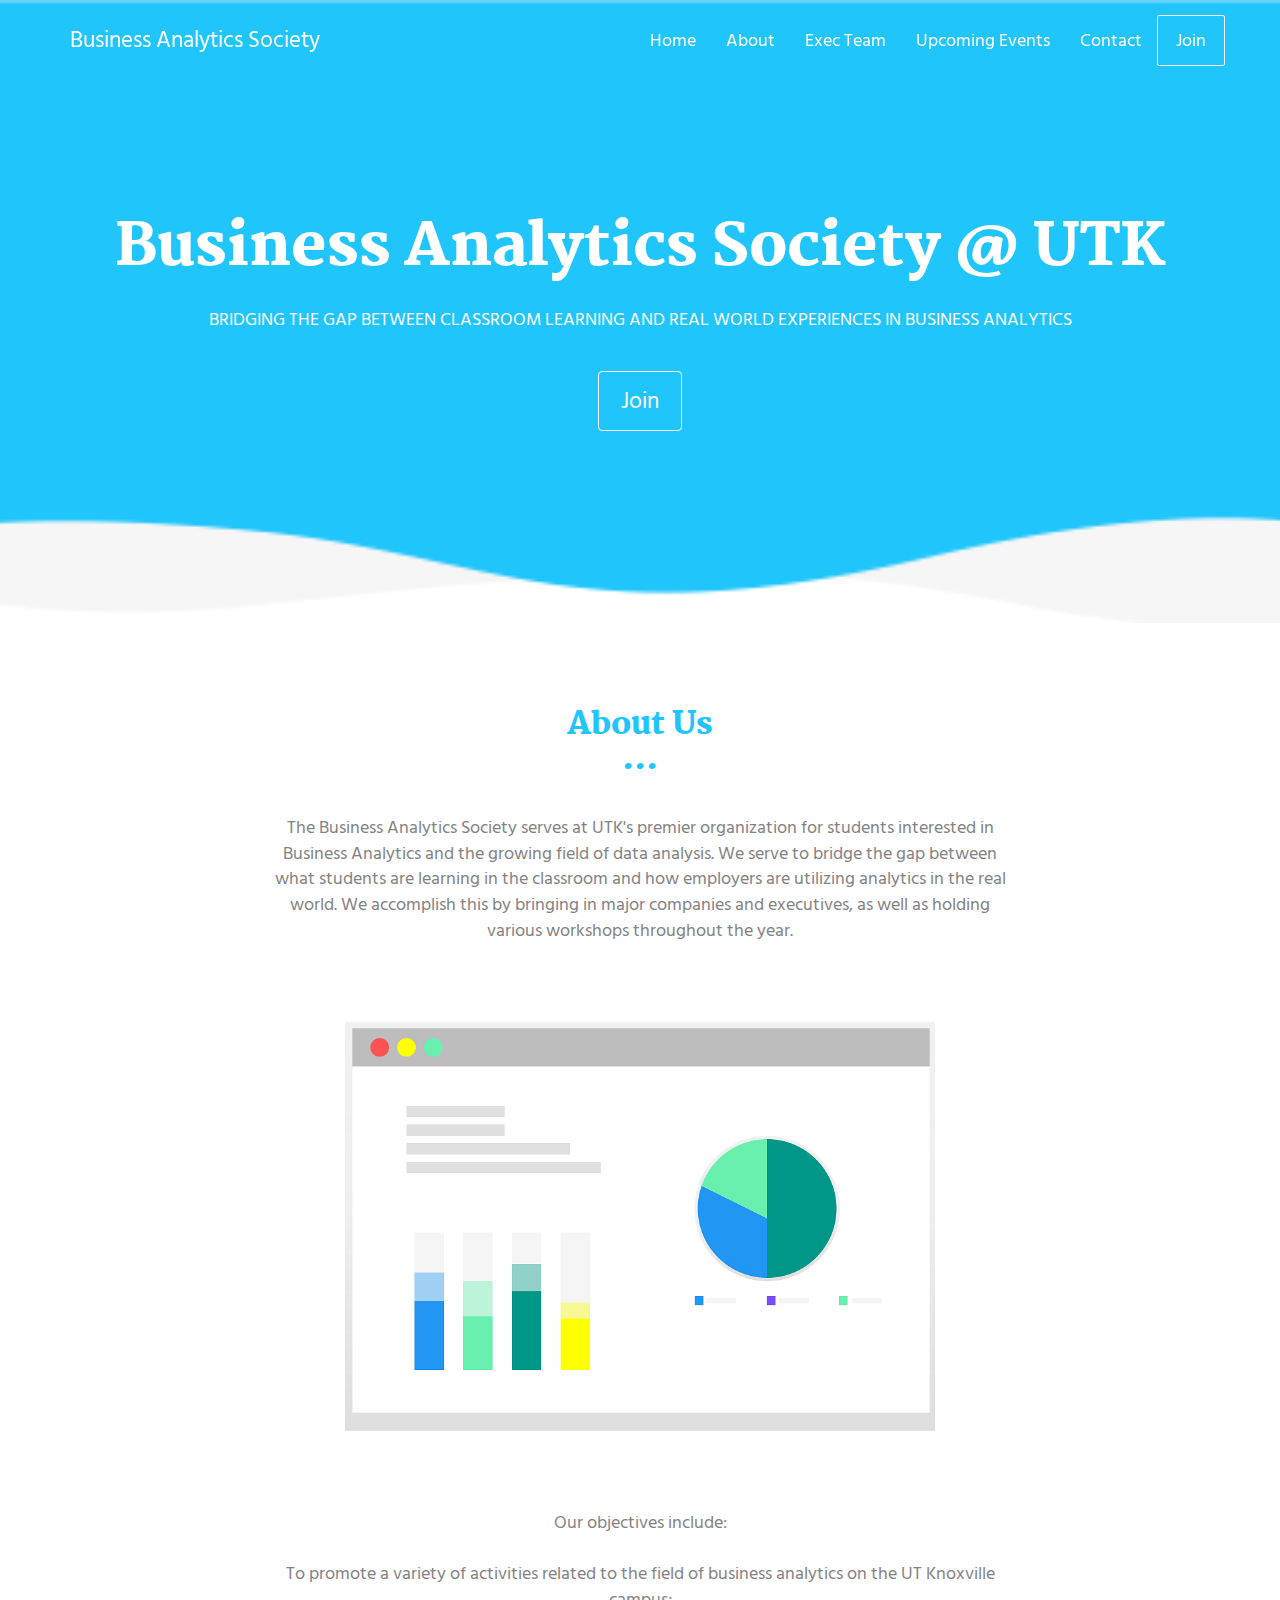
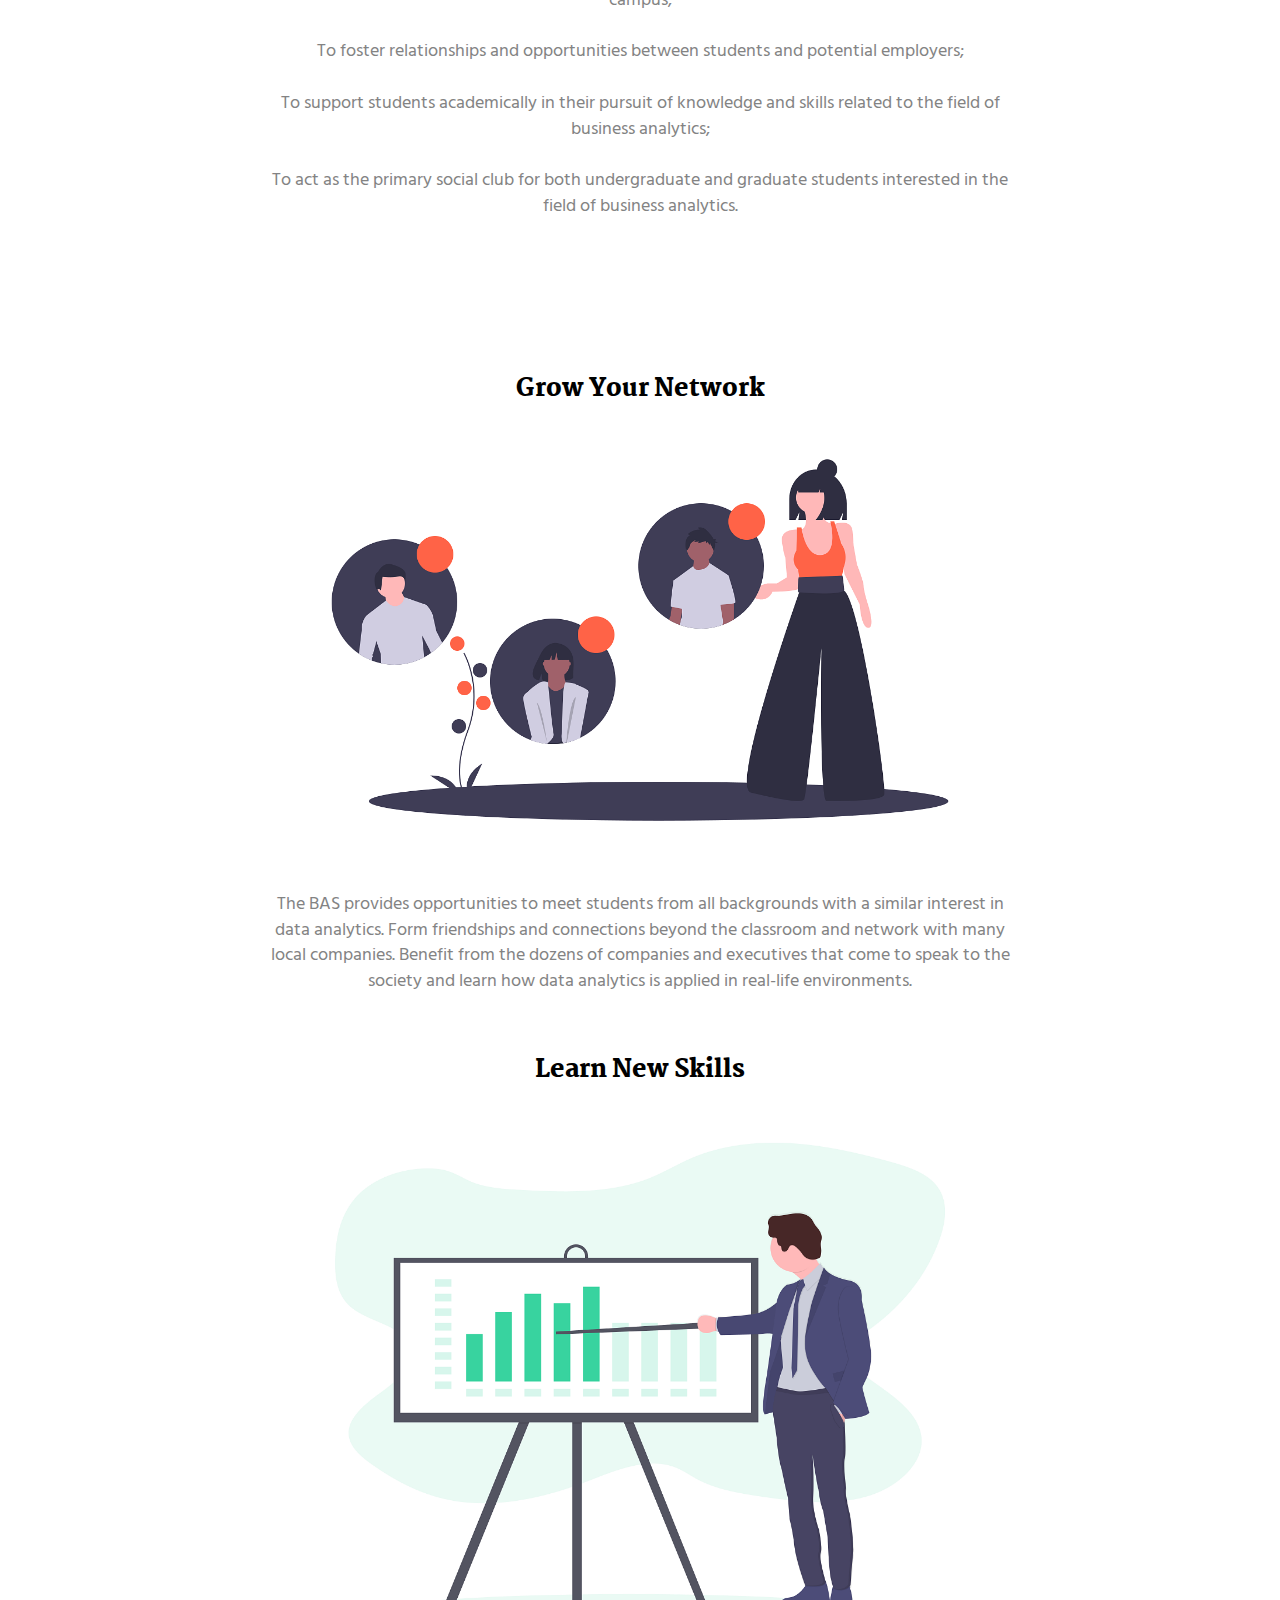
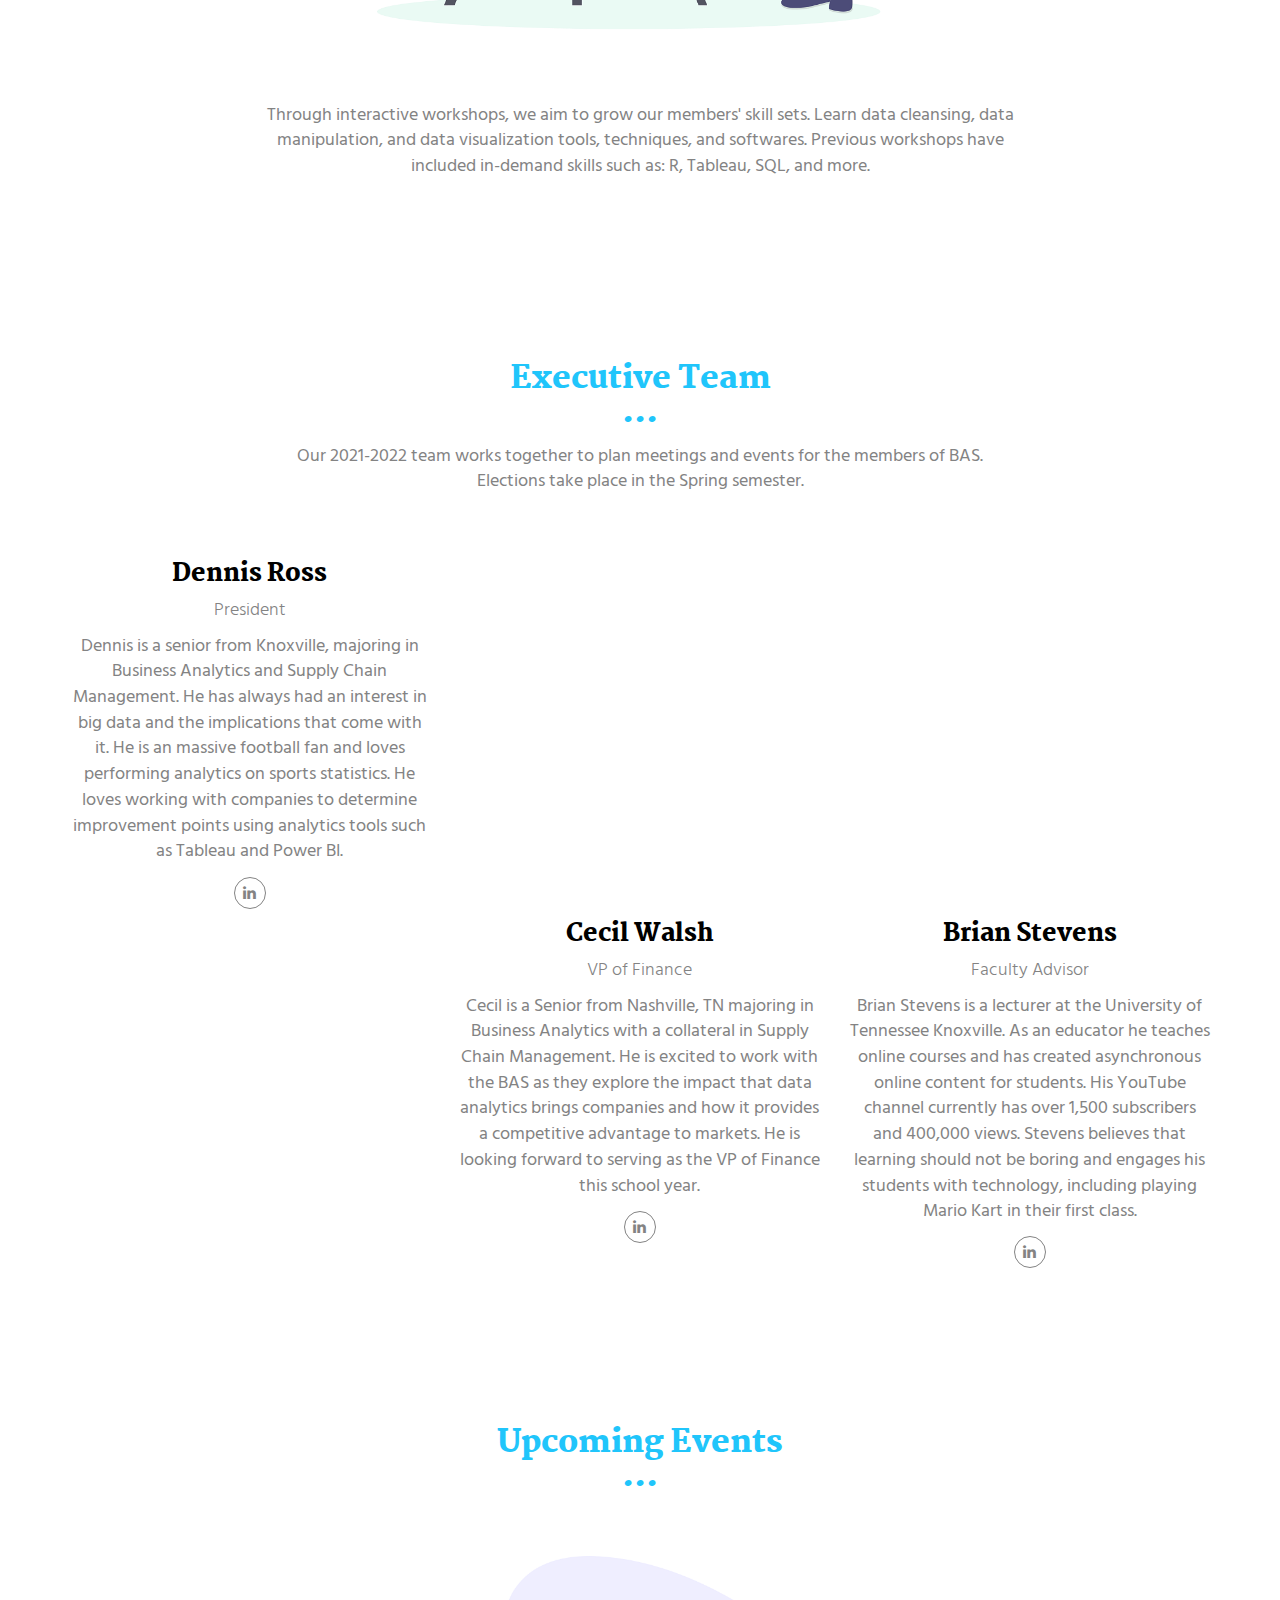
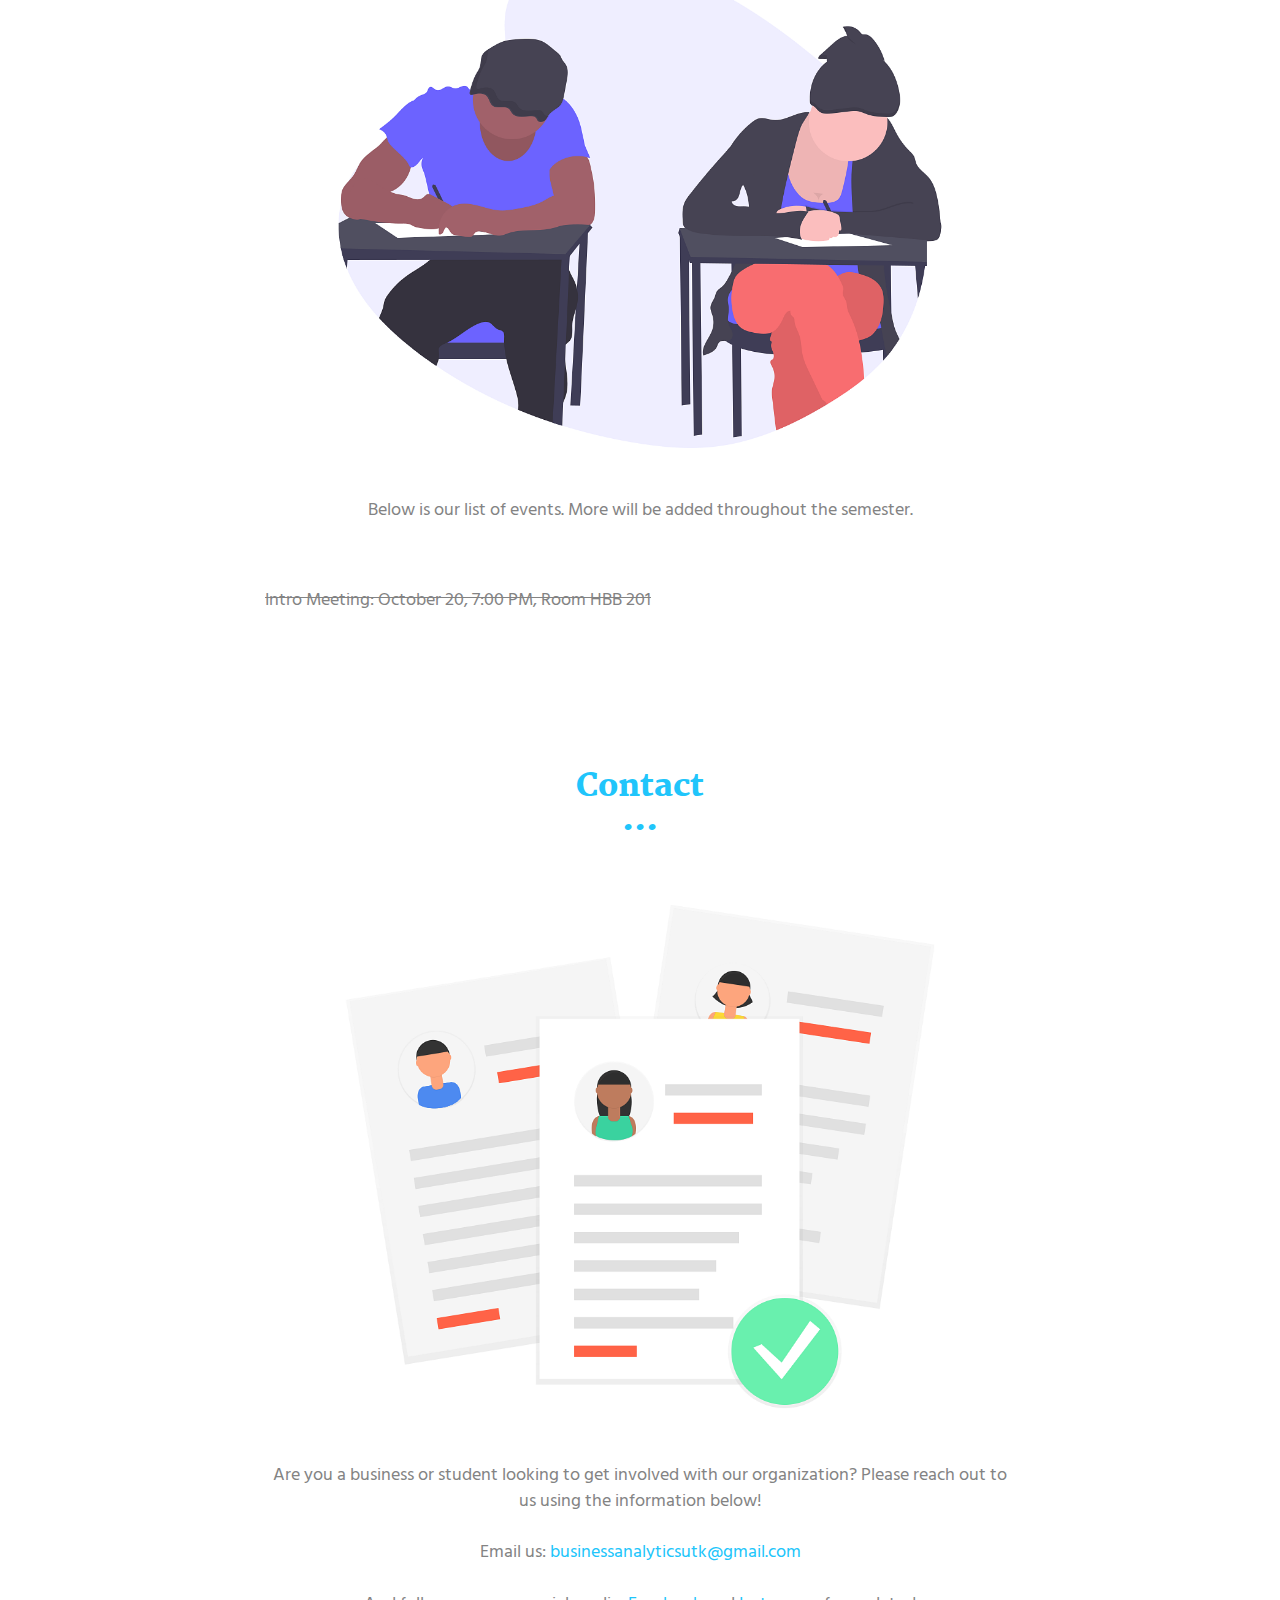
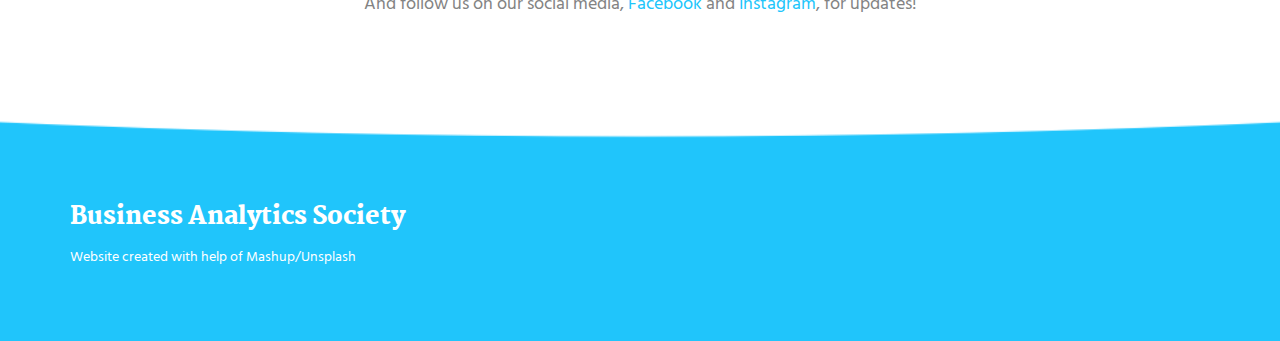
==== commit 4055e156: "Add files via upload" ====
--- a/index.html
+++ b/index.html
@@ -149,13 +149,12 @@
       </div>
       <div class="row">
         <div class="col-xs-12 col-md-4">
-          <img src="./assets/dennis.jpg" alt="" class="reveal img-responsive reveal-content image-center">
+          <img src="./assets/Dennis.jpg" alt="" class="reveal img-responsive reveal-content image-center">
           <h3>Dennis Ross</h3>
           <h4>President</h4>
-          <p>Kara is excited to serve as President of BAS this year! Originally from Kingsport, TN, she is a senior studying Business Analytics
-          and International Business. She loves the process of driving insights from data and then using those insights to make 
-            decisions. She is passionate about women in STEM and started a local chapter of Girls Who Code at 
-            an elementary school. Outside of BAS, she enjoys reading, running and once went sky-diving! </p>
+          <p>Dennis is a senior from Knoxville, majoring in Business Analytics and Supply Chain Management.  He has always had an interest in big data and the implications
+            that come with it.  He is an massive football fan and loves performing analytics on sports statistics.  He loves working with companies to determine improvement points
+          using analytics tools such as Tableau and Power BI. </p>
           <p>
             <a href="https://www.linkedin.com/in/dennisjross/" class="social-round-icon fa-icon" title="">
               <i class="fa fa-linkedin" aria-hidden="true"></i>
@@ -167,7 +166,7 @@
           <img src="./assets/cecil.JPG" alt="" class="reveal img-responsive reveal-content image-center">
           <h3>Cecil Walsh</h3>
           <h4>VP of Finance</h4>
-          <p>Cecil is a sophomore from Nashville, TN majoring in Business Analytics with a collateral in Supply Chain Management. 
+          <p>Cecil is a Senior from Nashville, TN majoring in Business Analytics with a collateral in Supply Chain Management. 
             He is excited to work with the BAS as they explore the impact that data analytics brings companies and how it provides a competitive
             advantage to markets. He is looking forward to serving as the VP of Finance this school year.
           </p>
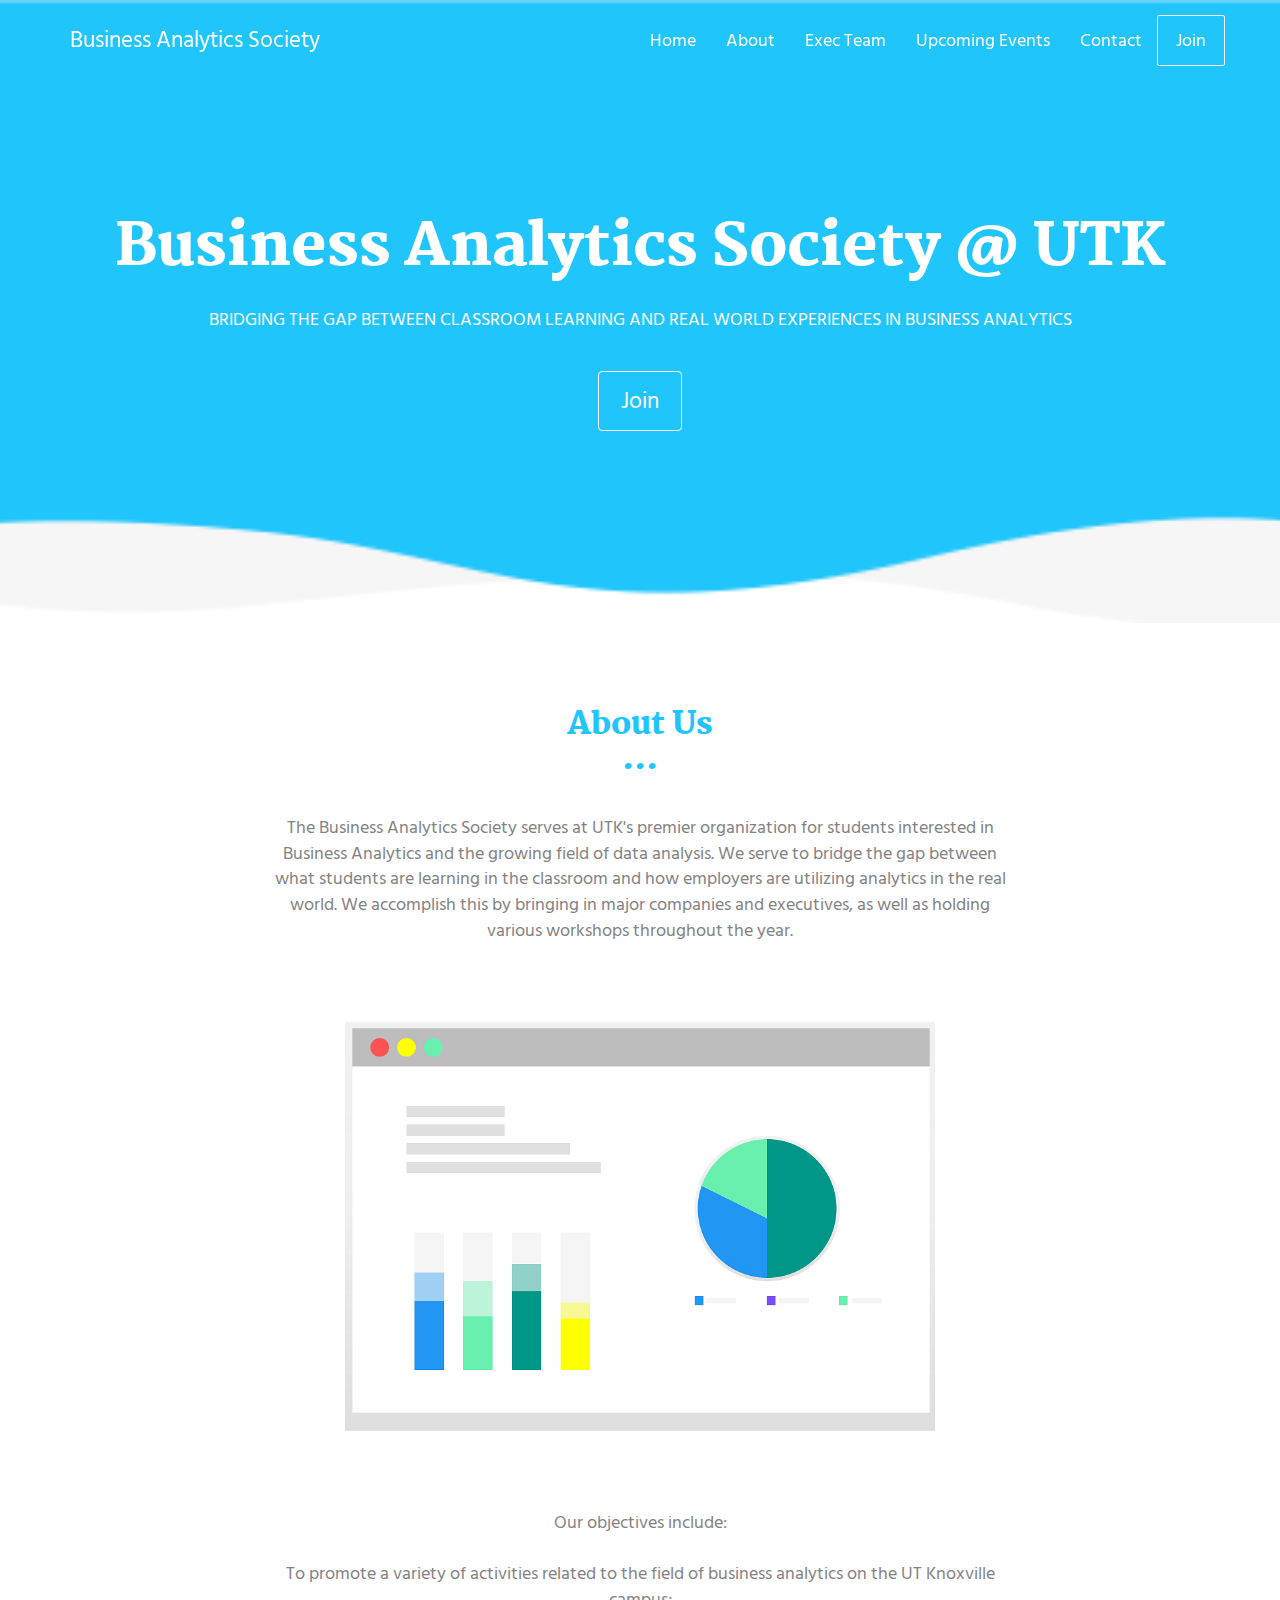
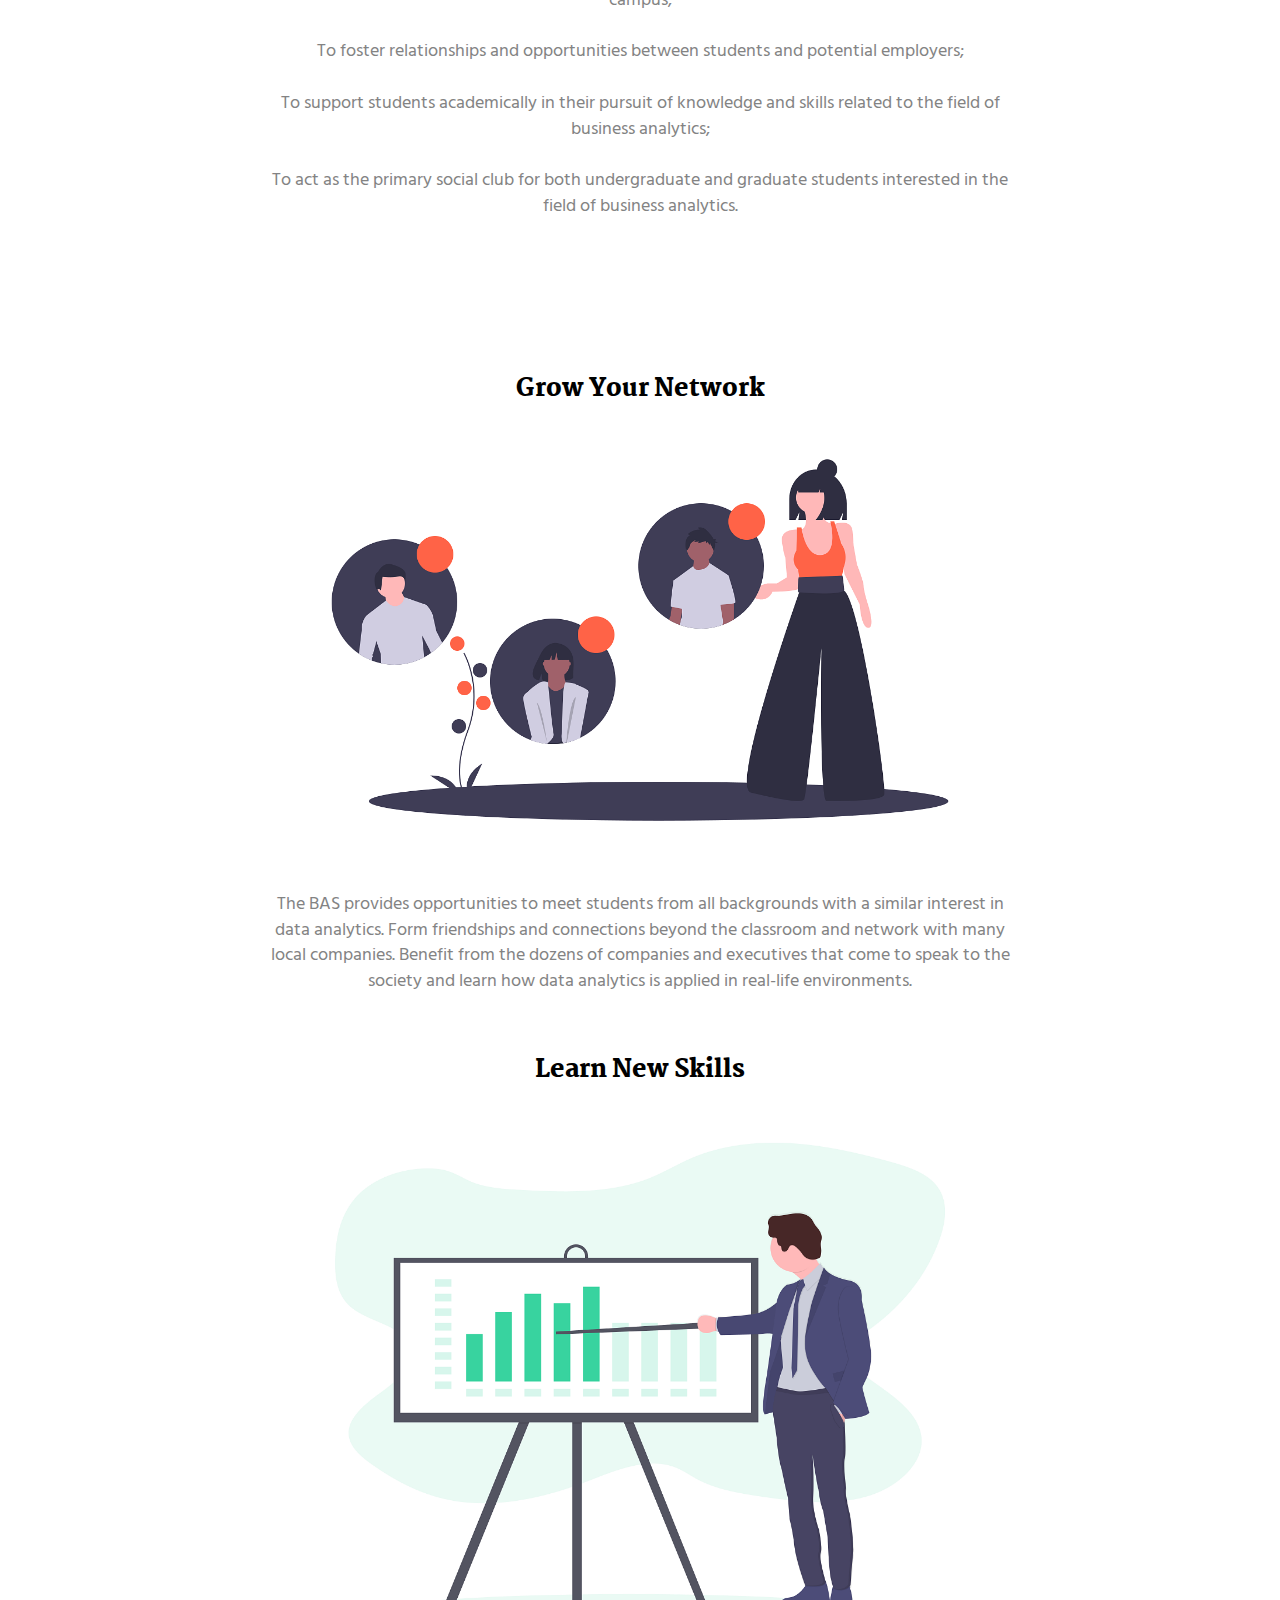
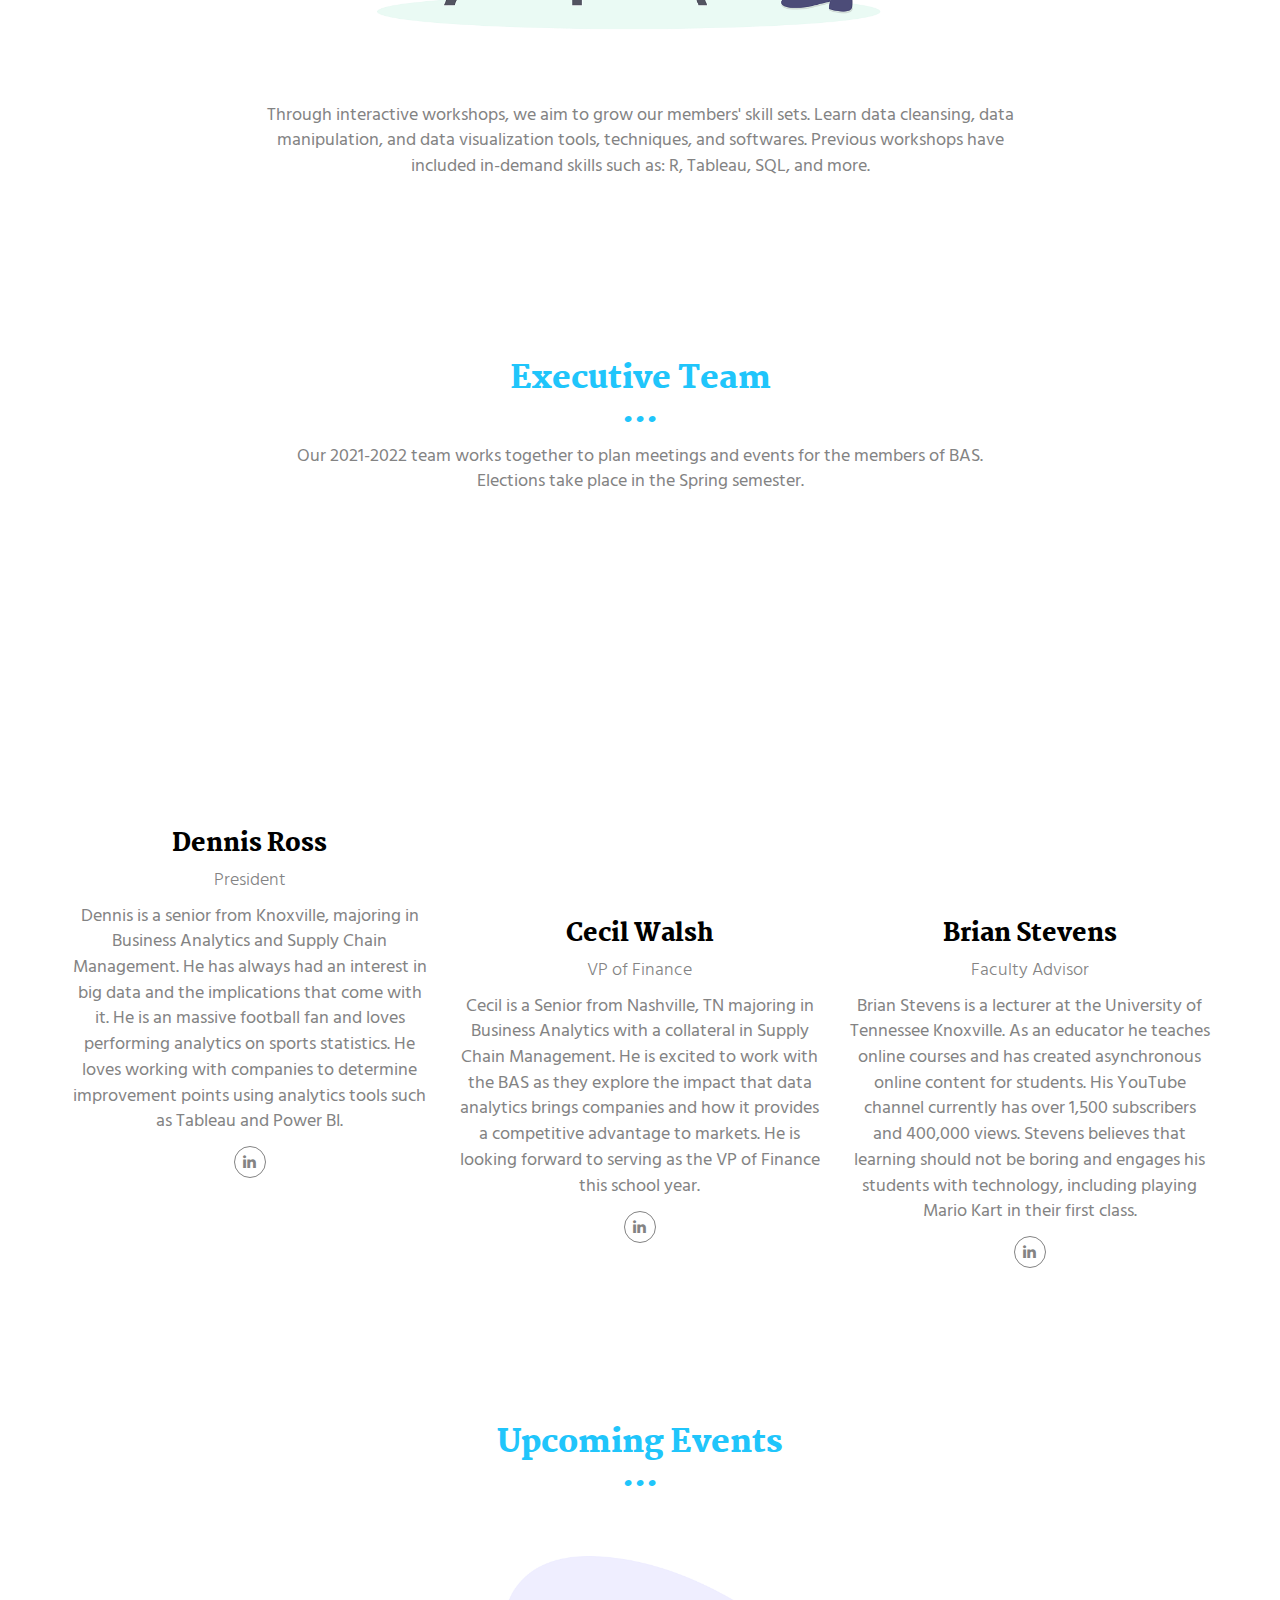
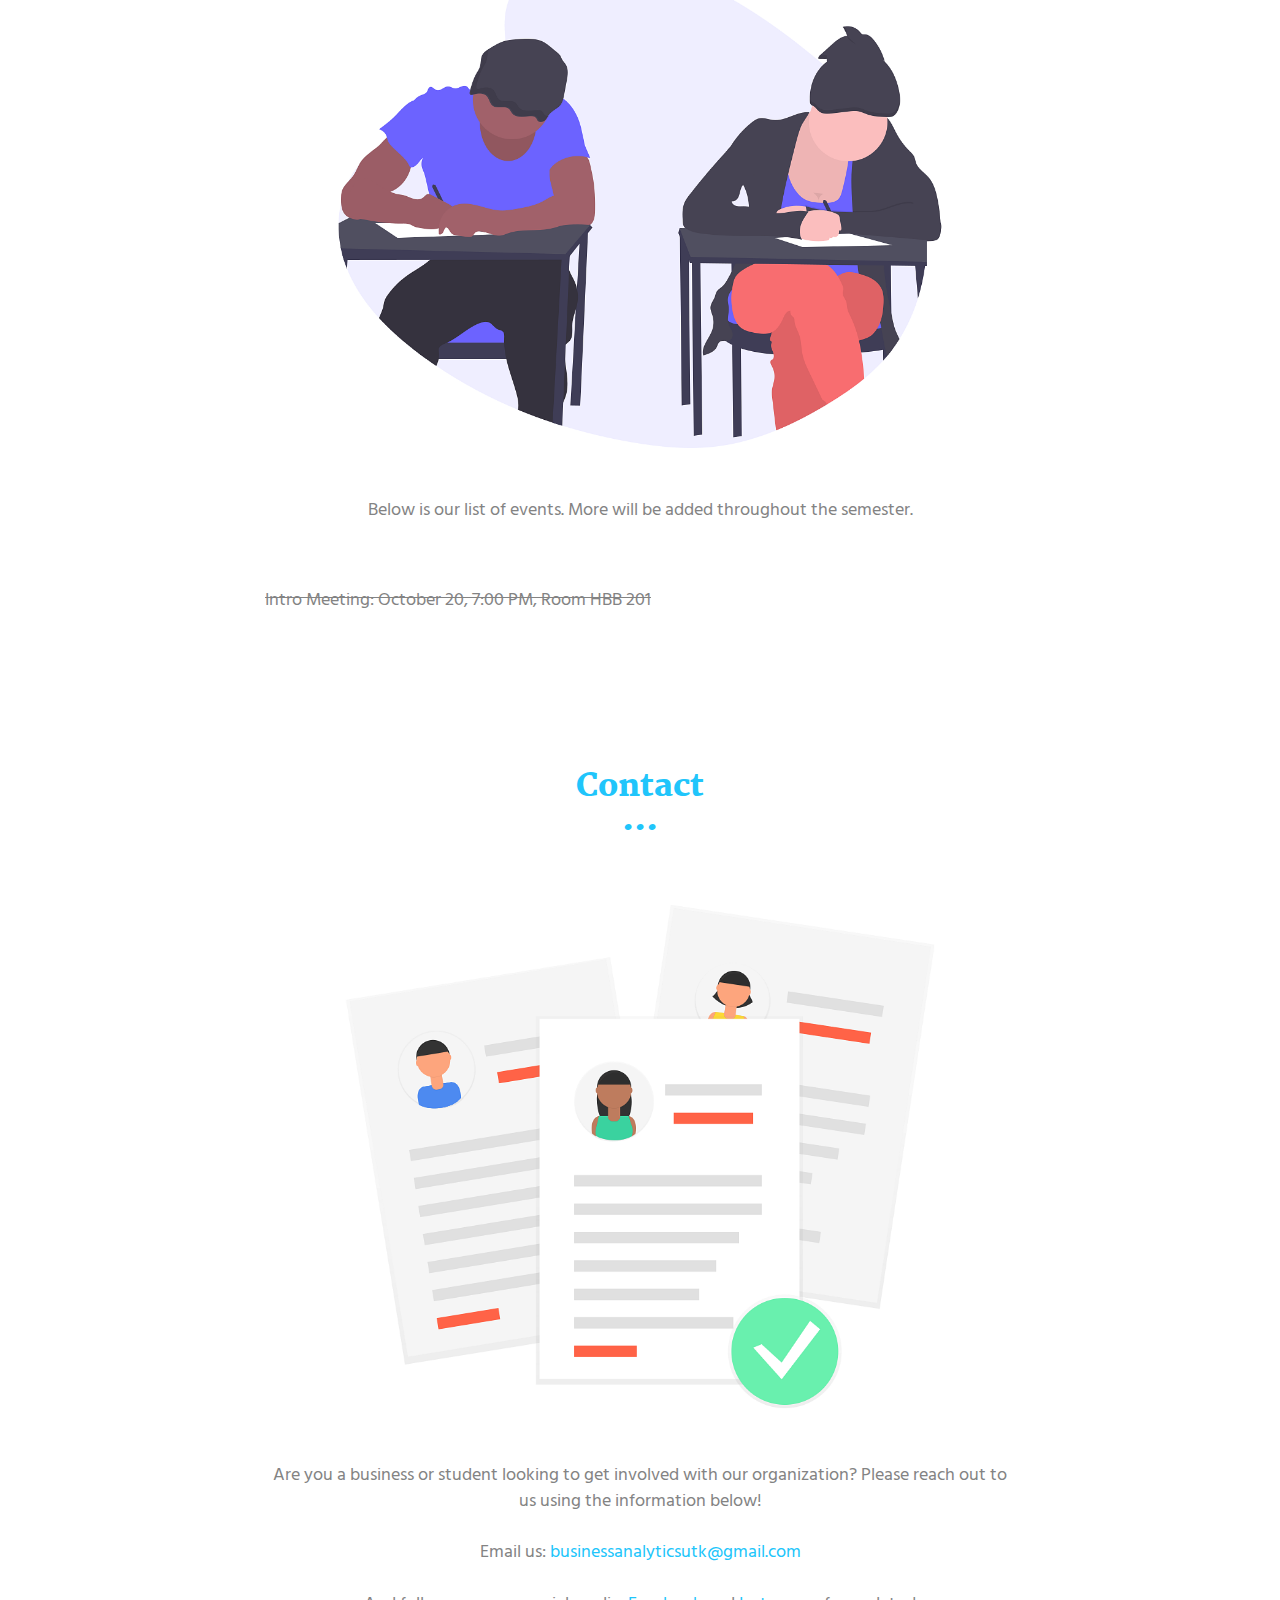
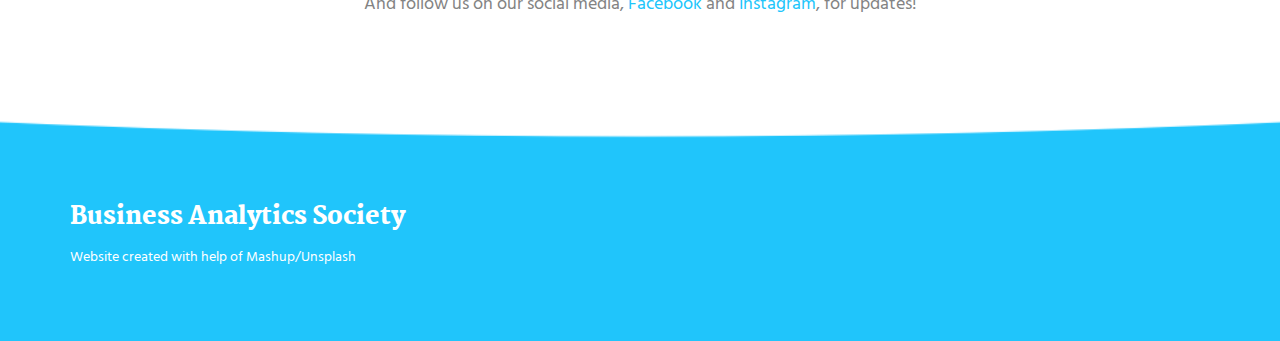
==== commit 6d4e94ed: "Add files via upload" ====
--- a/index.html
+++ b/index.html
@@ -149,7 +149,7 @@
       </div>
       <div class="row">
         <div class="col-xs-12 col-md-4">
-          <img src="./assets/Dennis.jpg" alt="" class="reveal img-responsive reveal-content image-center">
+          <img src="./assets/Dennis.JPG" alt="" class="reveal img-responsive reveal-content image-center">
           <h3>Dennis Ross</h3>
           <h4>President</h4>
           <p>Dennis is a senior from Knoxville, majoring in Business Analytics and Supply Chain Management.  He has always had an interest in big data and the implications
